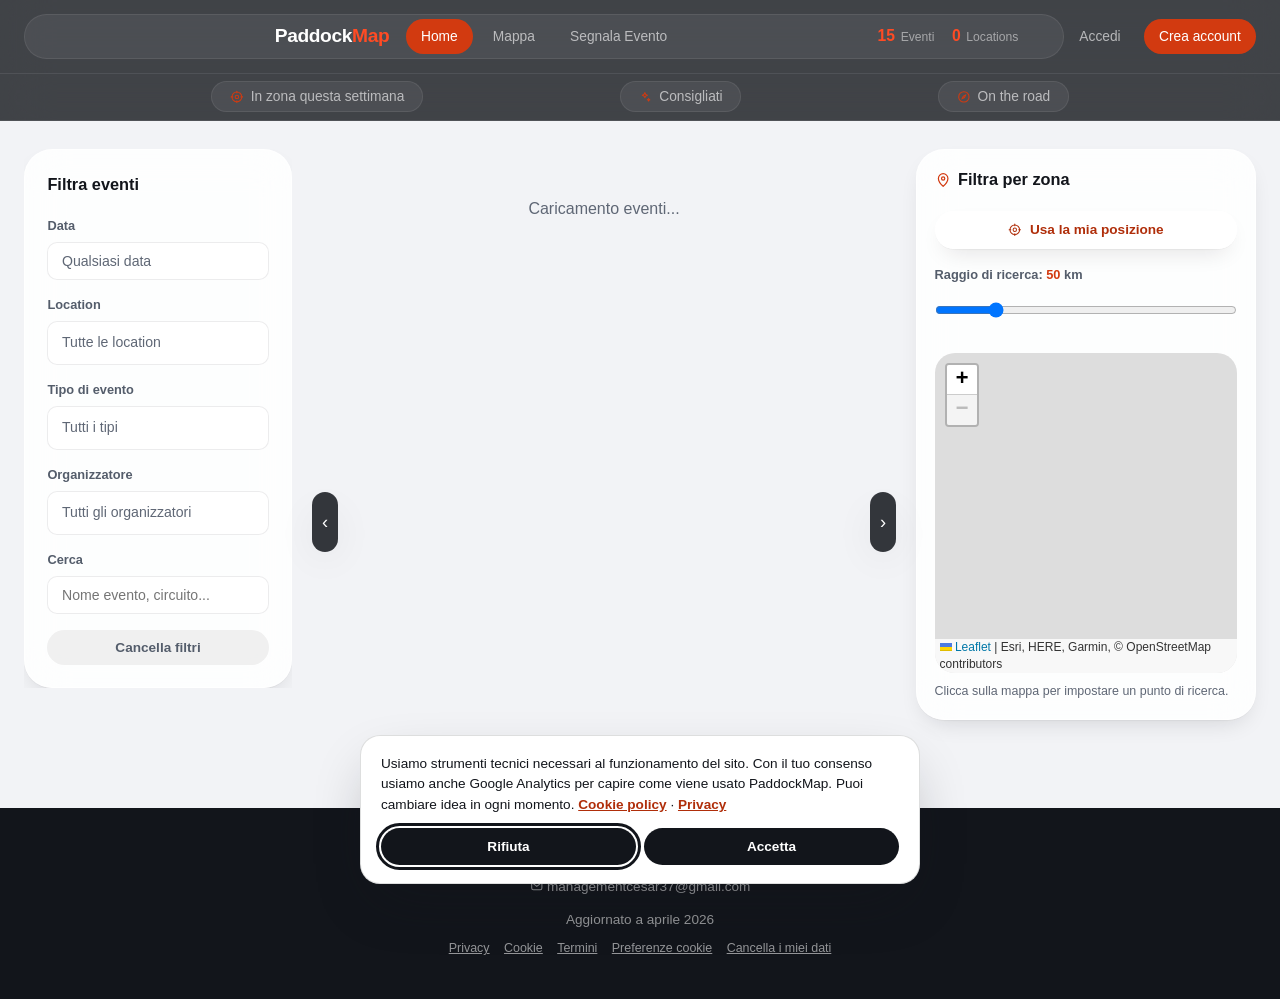
==== index.html @ 007406dd "Refactor organizerImages to an empty object Removed predefined organizer images and initialized as a" ====
<!DOCTYPE html>
<html lang="it">
<head>
    <script src="consent.js"></script>
    <meta charset="UTF-8">
    <meta name="viewport" content="width=device-width, initial-scale=1.0">
    <title>PaddockMap - Calendario Eventi Motorsport Italia</title>
    <meta name="description" content="Scopri tutti gli eventi motorsport in Italia: F1, GT, Rally, Kart, Trackday. Calendario completo con date, circuiti e biglietti.">

    <link rel="stylesheet" href="style.css">
    <link rel="stylesheet" href="a11y.css">
    <script src="a11y.js" defer></script>
    <link rel="stylesheet" href="vendor/leaflet/leaflet.css" />
    <script src="vendor/leaflet/leaflet.js"></script>
    <script src="icons.js"></script>
    <script src="pm-safe.js"></script>
    <script src="map-common.js"></script>
    <script src="vendor/supabase.js" defer></script>
    <script src="auth.js" defer></script>
    <script src="paddock-actions.js" defer></script>
</head>
<body>
    <!-- Header -->
<header class="header" id="mainHeader">
<div class="header-content">
<div class="logo">Paddock<span>Map</span></div>
<nav class="nav-menu">
<a href="index.html" class="active" onclick="gtag('event', 'nav_click', { nav_item: 'home' })">Home</a>
<a href="mappa.html" onclick="gtag('event', 'nav_click', { nav_item: 'mappa' })">Mappa</a>
<a href="contatti.html" onclick="gtag('event', 'nav_click', { nav_item: 'promuovi_evento' })">Segnala Evento</a>
</nav>
  <div class="header-stats">
                        <div class="stat">
                            <span class="stat-number" id="totalEvents">15</span>
                            <span class="stat-label">Eventi</span>
                        </div>
                        <div class="stat">
                            <span class="stat-number" id="totalCircuits">0</span>
                            <span class="stat-label">Locations</span>
                            </div>
</div>
</div>
</header>

    <!-- Filtri rapidi -->
    <div class="quick-filters">
        <div class="quick-filters-inner">
            <button type="button" class="quick-chip" id="qfWeek" aria-pressed="false" onclick="toggleQuickFilter('week')"></button>
            <button type="button" class="quick-chip" id="qfRecommended" aria-pressed="false" onclick="toggleQuickFilter('recommended')"></button>
            <button type="button" class="quick-chip" id="qfRoad" aria-pressed="false" onclick="toggleQuickFilter('road')"></button>
        </div>
    </div>

    <!-- Main Content -->
    <div class="container">
        <div class="youtube-layout map-open" id="youtubeLayout">

            <!-- Toggle mobile: apre/chiude filtri + mappa insieme, visibile solo su telefono -->
            <button class="mobile-filters-toggle" id="mobileFiltersToggle" type="button">
                <span class="mobile-filters-toggle-label">Filtri e mappa</span>
                <span class="chevron">▾</span>
            </button>

            <!-- Sidebar filtri (a sinistra, in colonna) -->
            <aside class="sidebar-filters" id="sidebarFilters">
                <section class="filters">
                    <h3>Filtra eventi</h3>
                    <div class="filter-grid">
                        <div class="filter-group">
                            <label>Data</label>
                            <div class="date-picker" id="datePicker">
                                <button type="button" class="date-picker-trigger" onclick="toggleDatePicker()">
                                    <span id="datePickerLabel" class="placeholder">Qualsiasi data</span>
                                    <span class="date-picker-trigger-icons">
                                        <span class="date-picker-clear-x" onclick="clearDateRangeQuiet(event)" title="Cancella">✕</span>
                                    </span>
                                </button>
                                <div class="date-picker-panel" id="datePickerPanel">
                                    <div class="date-picker-header">
                                        <button type="button" class="date-picker-nav" onclick="changeCalendarMonth(-1)">‹</button>
                                        <span id="datePickerMonthLabel"></span>
                                        <button type="button" class="date-picker-nav" onclick="changeCalendarMonth(1)">›</button>
                                    </div>
                                    <div class="date-picker-weekdays">
                                        <span>L</span><span>M</span><span>M</span><span>G</span><span>V</span><span>S</span><span>D</span>
                                    </div>
                                    <div class="date-picker-days" id="datePickerDays"></div>
                                </div>
                            </div>
                        </div>

                        <div class="filter-group">
                            <label>Location</label>
                            <div class="multi-select" data-filter="circuit">
                                <div class="multi-select-display" onclick="toggleMultiSelect(this)">
                                    <span class="placeholder">Tutte le location</span>
                                </div>
                                <div class="multi-select-options">
                                    <div class="multi-select-options-list"></div>
                                </div>
                            </div>
                        </div>

                        <div class="filter-group">
                            <label>Tipo di evento</label>
                            <div class="multi-select" data-filter="discipline">
                                <div class="multi-select-display" onclick="toggleMultiSelect(this)">
                                    <span class="placeholder">Tutti i tipi</span>
                                </div>
                                <div class="multi-select-options">
                                    <div class="multi-select-options-list">
                                        <div class="multi-select-option" data-value="Gt">GT</div>
                                        <div class="multi-select-option" data-value="Formula">Formula</div>
                                        <div class="multi-select-option" data-value="Misto">Misto</div>
                                        <div class="multi-select-option" data-value="Storico">Storico</div>
                                        <div class="multi-select-option" data-value="Rally">Rally</div>
                                        <div class="multi-select-option" data-value="Le Mans Prototype">Le Mans Prototype</div>
                                        <div class="multi-select-option" data-value="Cronoscalata">Cronoscalata</div>
                                        <div class="multi-select-option" data-value="Raduno">Raduno</div>
                                        <div class="multi-select-option" data-value="Trackday">Trackday</div>
                                    </div>
                                </div>
                            </div>
                        </div>

                        <div class="filter-group">
                            <label>Organizzatore</label>
                            <div class="multi-select" data-filter="organizer">
                                <div class="multi-select-display" onclick="toggleMultiSelect(this)">
                                    <span class="placeholder">Tutti gli organizzatori</span>
                                </div>
                                <div class="multi-select-options">
                                    <div class="multi-select-options-list"></div>
                                </div>
                            </div>
                        </div>

                        <div class="filter-group">
                            <label for="filterSearch">Cerca</label>
                            <input type="text" id="filterSearch" placeholder="Nome evento, circuito...">
                        </div>
                    </div>

                    <button class="reset-filters" onclick="resetFilters()">Cancella filtri</button>
                </section>
            </aside>

<button class="panel-toggle panel-toggle-left" id="toggleFiltersBtn" title="Comprimi/espandi filtri">‹</button>

            <!-- Colonna centrale: griglia eventi, 3 per riga -->
            <main class="main-content">
                <div id="eventsContainer" class="events-grid">
                    <div class="loading">Caricamento eventi...</div>
                </div>
            </main>
<button class="panel-toggle panel-toggle-right" id="toggleMapBtn" title="Comprimi/espandi mappa">›</button>

<aside class="map-sidebar" id="mapSidebar">
  <section class="filters map-controls">
    <h3 id="mapFilterTitle">Filtra per zona</h3>

    <button class="btn-locate" id="mapLocateBtn">Usa la mia posizione</button>

    <div class="filter-group" style="margin-top:1rem;">
      <label for="mapRadiusRange">Raggio di ricerca: <span class="radius-value" id="mapRadiusValue">50</span> km</label>
      <input type="range" id="mapRadiusRange" min="5" max="300" step="5" value="50" style="width:100%;">
    </div>

    <div id="interactiveMap"></div>

    <p style="font-size:0.78rem; color:var(--muted); margin-top:0.6rem;">
      Clicca sulla mappa per impostare un punto di ricerca.
    </p>
  </section>
</aside>
        </div>
    </div>

    <!-- Footer -->
    <footer>
        <p>&copy; 2026 PaddockMap · Il calendario del motorsport italiano</p>
        <p id="footerMail"></p>
        <p style="margin-top: 0.75rem; font-size: 0.85rem;">
            Aggiornato a <span id="lastUpdate">aprile 2026</span>
        </p>
    </footer>

    <script>
        // Icone statiche che dipendono da icons.js
        document.getElementById('mapFilterTitle').innerHTML = PMIcons.pin + ' Filtra per zona';
        document.getElementById('mapLocateBtn').innerHTML = PMIcons.locate + ' Usa la mia posizione';
        document.getElementById('footerMail').innerHTML = PMIcons.mail + ' managementcesar37@gmail.com';
        document.getElementById('qfWeek').innerHTML = PMIcons.locate + ' In zona questa settimana';
        document.getElementById('qfRecommended').innerHTML = PMIcons.sparkle + ' Consigliati';
        document.getElementById('qfRoad').innerHTML = PMIcons.compass + ' On the road';

        // CONFIGURAZIONE ICONE PERSONALIZZATE
        // Puoi usare emoji oppure percorsi a file immagine
        const disciplineIcons = {
            'Formula': {
                emoji: '🏎️',
                customIcon: 'image/icons/pdkmp.icon.formula.png' // Lascia vuoto per emoji, oppure: 'icons/formula.svg'
            },
            'Rally': {
                emoji: '🚗',
                customIcon: 'image/icons/pdkmp.icon.rally1.png' 
            },
            'Gt': {
                emoji: '🏁',
                customIcon: 'image/icons/pdkmp.icon.gt.png' 
            },
            'Misto': {
                emoji: '🚗',
                customIcon: 'image/icons/pdkmp.icon.misto.png'
            },
            'Cronoscalata': {
                emoji: '⛰️',
                customIcon: 'image/icons/pdkmp.icon.crono.png'  
                   },
             'Le Mans Prototype': {
                emoji: '🚗',
                customIcon: 'image/icons/pdkmp.icon.lmp.png'
            },
            'Storico': {
                emoji: '🚗',
                customIcon: 'image/icons/pdkmp.icon.storico.png'
            },
            'Raduno': {
                emoji: '🏛️',
                customIcon: 'image/icons/pdkmp.icon.raduni.png'
            },
            'Trackday': {
                emoji: '🏁',
                customIcon: 'image/icons/pdkmp.icon.trackday.png' 
            }
        };

        // DATI EVENTI
let eventsData = [];

const organizerImages = {};

const randomImages = [
    "image/random1.png",
    "image/random2.png",
    "image/random3.png",
    "image/random4.png"
];

let lastRandomIndex = -1;

function assignAutomaticImages(events) {
    return events.map(event => {
        if (event.immagine && event.immagine.trim() !== '') return event;
        const organizerImage = organizerImages[event.organizzatore];
        if (organizerImage) return { ...event, immagine: organizerImage };
        return event;
    });
}

function getRandomImage() {
    let index;
    do { index = Math.floor(Math.random() * randomImages.length); }
    while (index === lastRandomIndex);
    lastRandomIndex = index;
    return randomImages[index];
}

        // Funzioni Helper
        function formatDateShort(dateString) {
  const date = new Date(dateString);
  const day = date.getDate();
  const month = date.toLocaleDateString('it-IT', { month: 'short' });
  const year = date.getFullYear();
  return `${day} ${month} ${year}`;
}

function getDisciplineIcon(disciplina) {
    const config = disciplineIcons[disciplina];
    if (!config) return PMIcons.flag;
    if (config.customIcon) {
        return `<img src="${config.customIcon}" alt="${disciplina}" class="discipline-icon">`;
    }
    return `<span class="discipline-icon">${config.emoji}</span>`;
}

        // Popola filtri
function populateCircuitFilter() {
    const circuits = [...new Set(eventsData.map(e => e.circuito).filter(c => c))].sort();
    const container = document.querySelector('[data-filter="circuit"] .multi-select-options-list');
    container.innerHTML = circuits.map(circuit =>
        `<div class="multi-select-option" data-value="${circuit}">${circuit}</div>`
    ).join('');
    container.querySelectorAll('.multi-select-option').forEach(opt => {
        opt.onclick = () => selectMultiOption(opt);
    });
}

function populateOrganizerFilter() {
    const organizers = [...new Set(eventsData.map(e => e.organizzatore).filter(o => o))].sort();
    const container = document.querySelector('[data-filter="organizer"] .multi-select-options-list');
    container.innerHTML = organizers.map(organizer =>
        `<div class="multi-select-option" data-value="${organizer}">${organizer}</div>`
    ).join('');
    container.querySelectorAll('.multi-select-option').forEach(opt => {
        opt.onclick = () => selectMultiOption(opt);
    });
}

function filterMultiSelectOptions(input) {
    const query = input.value.trim().toLowerCase();
    const container = input.closest('.multi-select');
    const list = container ? container.querySelector('.multi-select-options-list') : null;
    if (!list) return;
    let anyVisible = false;
    list.querySelectorAll('.multi-select-option').forEach(opt => {
        const match = opt.textContent.toLowerCase().includes(query);
        opt.style.display = match ? '' : 'none';
        if (match) anyVisible = true;
    });
    let noResults = list.querySelector('.no-results');
    if (!anyVisible) {
        if (!noResults) {
            noResults = document.createElement('div');
            noResults.className = 'no-results';
            noResults.textContent = 'Nessun risultato';
            list.appendChild(noResults);
        }
    } else if (noResults) {
        noResults.remove();
    }
}

        // Render eventi
        function renderEvents(events = eventsData) {
            const container = document.getElementById('eventsContainer');

            if (events.length === 0) {
                container.innerHTML = `
                    <div class="no-events">
                        <h3>Nessun evento trovato</h3>
                        <p>Prova a modificare i filtri di ricerca</p>
                    </div>
                `;
                return;
            }

            const sortedEvents = [...events].sort((a, b) => {
                return new Date(a.dataInizio) - new Date(b.dataInizio);
            });

const promoIndex = sortedEvents.findIndex(e => e.isPromo);
if (promoIndex !== -1) {
    const [promoEvent] = sortedEvents.splice(promoIndex, 1);
    const middleIndex = Math.floor(sortedEvents.length / 2);
    sortedEvents.splice(middleIndex, 0, promoEvent);
}

            container.innerHTML = sortedEvents.map(event => {
                let imageHtml;

if (event.isPromo) {
    imageHtml = `
        <div class="event-image placeholder">
            ${PMIcons.rocket} Pubblica il tuo evento qui
        </div>
    `;
} else {
const hasImage = event.immagine && event.immagine.trim() !== '';
if (hasImage) {
    imageHtml = `<img src="${event.immagine}" alt="${event.titolo}" class="event-image">`;
} else {
    const randomImg = getRandomImage();
    imageHtml = `<img src="${randomImg}" alt="" class="event-image">`;
}
    }

const titleDisplay = highlightText(event.titolo, currentSearchTerms);
const titleHtml = event.isPromo
    ? `<div class="event-title">${titleDisplay}</div>`
    : `<a href="evento.html?id=${encodeURIComponent(event.idAuto)}" class="event-title">${titleDisplay}</a>`;

                return `
                    <div class="event-card"
     data-citta="${event.citta || ''}"  
     data-datainizio="${event.dataInizio || ''}"
     data-datafine="${event.dataFine || ''}"
     data-is-promo="${event.isPromo ? 'true' : 'false'}"
     data-event-title="${event.titolo}"
     data-discipline="${event.disciplina.join(',')}"
     data-circuit="${event.circuito || ''}"
     data-itinerante="${event.itinerante ? 'true' : ''}">
                        <div class="event-image-container">
                            ${imageHtml}
                        </div>
                        <div class="event-header">
                        <div class="pm-quick-actions">
                            <button class="pm-icon-btn pm-save-btn" data-event-id="${window.pmEventId(event)}" onclick="pmHandleSaveClick(this)" title="Salva evento">${PMIcons.heart}</button>
                            ${event.circuito ? `<button class="pm-icon-btn pm-follow-btn" data-circuit-id="${event.circuito}" onclick="pmHandleFollowClick(this)" title="Segui circuito">${PMIcons.flag}</button>` : ''}
                        </div>
                            <div class="event-date">
                                ${PMIcons.calendar} ${formatDateShort(event.dataInizio)}${event.dataFine && event.dataFine !== event.dataInizio ? ' - ' + formatDateShort(event.dataFine) : ''}
                            </div>
                            ${titleHtml}
                            
    <div class="event-disciplines">
    ${event.disciplina.length > 3
        ? `<button class="disc-arrow left" onclick="scrollDisciplines(this, -1)">‹</button>`
        : ''
    }
    <div class="disc-window">
        <div class="disc-track">
            ${event.disciplina.map(disc => {
                const icon = getDisciplineIcon(disc);
                return `
                    <span class="event-discipline" data-name="${disc}">
                        ${icon}
                    </span>
                `;
            }).join('')}
        </div>
    </div>
    ${event.disciplina.length > 3
        ? `<button class="disc-arrow right" onclick="scrollDisciplines(this, 1)">›</button>`
        : ''
    }
</div>
                        </div>
                        <div class="event-body">
                            <div class="event-info">
                             <div class="info-row">
                             <span class="info-icon">${PMIcons.pin}</span>
                                       <span>
                             <strong>${highlightText(event.circuito || event.citta || '', currentSearchTerms)}</strong>
                        ${(event.citta && event.circuito && event.citta.trim().toLowerCase() !== event.circuito.trim().toLowerCase()) ? ' - ' + highlightText(event.citta, currentSearchTerms) : ''}
                        ${event.itinerante ? `<span class="itinerant-badge" onclick="event.stopPropagation(); window.pmToggleItinerantTooltip(this)">${PMIcons.compass}</span>` : ''}
                             </span>
                </div>
                                ${event.organizzatore ? `
                                <div class="info-row">
                                    <span class="info-icon">${PMIcons.building}</span>
                                    <span>${highlightText(event.organizzatore, currentSearchTerms)}</span>
                                </div>
                                ` : ''}
                            </div>
                        </div>
<div class="event-actions">
    ${event.isPromo ? `
<a href="contatti.html"
   class="btn btn-primary"
   onclick="trackPromo()">
    ${PMIcons.megaphone} Promuovi il tuo evento
</a>
    ` : `
<div class="event-actions-row">
${event.linkBiglietti ? `
    <a href="${event.linkBiglietti}"
       target="_blank"
       class="btn btn-primary"
       data-event='${encodeURIComponent(JSON.stringify(event)).replace(/'/g,'%27')}'
onclick='trackBiglietti(event, this)'>
        ${PMIcons.ticket} Biglietti
    </a>
` : event.eventoGratuito ? `
            <div class="btn btn-primary" style="background: var(--success); cursor: default;">
                ${PMIcons.sparkle} Ingresso gratuito
            </div>
        ` : `
            <button class="btn btn-primary" disabled>
                Info biglietti in arrivo
            </button>
        `}
        <div class="pm-quick-actions pm-quick-actions-mobile">
            <button class="pm-icon-btn pm-save-btn" data-event-id="${window.pmEventId(event)}" onclick="pmHandleSaveClick(this)" title="Salva evento">${PMIcons.heart}</button>
            ${event.circuito ? `<button class="pm-icon-btn pm-follow-btn" data-circuit-id="${event.circuito}" onclick="pmHandleFollowClick(this)" title="Segui circuito">${PMIcons.flag}</button>` : ''}
        </div>
</div>
    `}
</div>
                    </div>
                `;
            }).join('');

            document.getElementById('totalEvents').textContent = sortedEvents.length;
const uniqueCircuits = [
    ...new Set(
        sortedEvents
            .map(event => event.circuito)
            .filter(c => c && c.trim() !== '')
    )
];
document.getElementById('totalCircuits').textContent = uniqueCircuits.length;
initEventTracking();
        }

 const selectedFilters = {
    discipline: [],
    circuit: [],
    organizer: [],
    dateFrom: '',
    dateTo: ''
};

function updateURLFromFilters() {
    const params = new URLSearchParams();
    if (selectedFilters.discipline.length) params.set('discipline', selectedFilters.discipline.join(','));
    if (selectedFilters.circuit.length) params.set('circuit', selectedFilters.circuit.join(','));
    if (selectedFilters.organizer.length) params.set('organizer', selectedFilters.organizer.join(','));
    if (selectedFilters.dateFrom) params.set('dateFrom', selectedFilters.dateFrom);
    if (selectedFilters.dateTo) params.set('dateTo', selectedFilters.dateTo);
    const search = document.getElementById('filterSearch').value;
    if (search) params.set('search', search);
    const newUrl = window.location.pathname + (params.toString() ? '?' + params.toString() : '');
    history.replaceState({}, '', newUrl);
}

function applyFiltersFromURL() {
    const params = new URLSearchParams(window.location.search);
    const map = ['discipline', 'circuit', 'organizer'];
    map.forEach(key => {
        const value = params.get(key);
        if (value) selectedFilters[key] = value.split(',');
    });
    const dateFrom = params.get('dateFrom');
    const dateTo = params.get('dateTo');
    if (dateFrom) {
        selectedFilters.dateFrom = dateFrom;
        rangeStart = parseISODate(dateFrom);
    }
    if (dateTo) {
        selectedFilters.dateTo = dateTo;
        rangeEnd = parseISODate(dateTo);
    }
    if (dateFrom || dateTo) {
        calendarViewDate = rangeStart ? new Date(rangeStart) : new Date();
        calendarViewDate.setDate(1);
        updateDatePickerLabel();
    }
    const search = params.get('search');
    if (search) document.getElementById('filterSearch').value = search;
    syncFiltersToUI();
}

// ===== Filtro data: calendario a comparsa stile Booking/Google Flights =====
const ITALIAN_MONTHS = ['Gennaio','Febbraio','Marzo','Aprile','Maggio','Giugno','Luglio','Agosto','Settembre','Ottobre','Novembre','Dicembre'];

let calendarViewDate = new Date();
calendarViewDate.setDate(1);
let rangeStart = null;
let rangeEnd = null;

function toISODate(d) {
    const y = d.getFullYear();
    const m = String(d.getMonth() + 1).padStart(2, '0');
    const day = String(d.getDate()).padStart(2, '0');
    return `${y}-${m}-${day}`;
}

function parseISODate(s) {
    if (!s) return null;
    const [y, m, d] = s.split('-').map(Number);
    return new Date(y, m - 1, d);
}

function formatShortIt(d) {
    return `${d.getDate()} ${ITALIAN_MONTHS[d.getMonth()].substring(0, 3)}`;
}

function updateDatePickerLabel() {
    const label = document.getElementById('datePickerLabel');
    const picker = document.getElementById('datePicker');
    if (!label) return;
    if (rangeStart && rangeEnd) {
        label.textContent = `${formatShortIt(rangeStart)} – ${formatShortIt(rangeEnd)}`;
        label.classList.remove('placeholder');
    } else if (rangeStart) {
        label.textContent = `${formatShortIt(rangeStart)} – ?`;
        label.classList.remove('placeholder');
    } else {
        label.textContent = 'Qualsiasi data';
        label.classList.add('placeholder');
    }
    if (picker) picker.classList.toggle('has-value', !!rangeStart);
}

function renderCalendar() {
    const monthLabel = document.getElementById('datePickerMonthLabel');
    const daysContainer = document.getElementById('datePickerDays');
    if (!monthLabel || !daysContainer) return;

    const year = calendarViewDate.getFullYear();
    const month = calendarViewDate.getMonth();
    monthLabel.textContent = `${ITALIAN_MONTHS[month]} ${year}`;

    const firstOfMonth = new Date(year, month, 1);
    let startOffset = firstOfMonth.getDay() - 1; // lunedì = 0
    if (startOffset < 0) startOffset = 6;

    const daysInMonth = new Date(year, month + 1, 0).getDate();
    const daysInPrevMonth = new Date(year, month, 0).getDate();

    const today = new Date();
    today.setHours(0, 0, 0, 0);

    const cells = [];
    for (let i = 0; i < startOffset; i++) {
        cells.push({ date: new Date(year, month - 1, daysInPrevMonth - startOffset + i + 1), otherMonth: true });
    }
    for (let d = 1; d <= daysInMonth; d++) {
        cells.push({ date: new Date(year, month, d), otherMonth: false });
    }
    while (cells.length % 7 !== 0) {
        const last = cells[cells.length - 1].date;
        const next = new Date(last);
        next.setDate(next.getDate() + 1);
        cells.push({ date: next, otherMonth: true });
    }

    const rs = rangeStart ? new Date(rangeStart).setHours(0, 0, 0, 0) : null;
    const re = rangeEnd ? new Date(rangeEnd).setHours(0, 0, 0, 0) : null;

    daysContainer.innerHTML = cells.map(cell => {
        const classes = ['date-picker-day'];
        if (cell.otherMonth) classes.push('other-month');
        const cellTime = new Date(cell.date).setHours(0, 0, 0, 0);
        if (cellTime === today.getTime()) classes.push('today');
        if (rs !== null && cellTime === rs) classes.push('range-start');
        if (re !== null && cellTime === re) classes.push('range-end');
        if (rs !== null && re !== null && cellTime > rs && cellTime < re) classes.push('in-range');

        return `<button type="button" class="${classes.join(' ')}" onclick="selectCalendarDay('${toISODate(cell.date)}')">${cell.date.getDate()}</button>`;
    }).join('');
}

function selectCalendarDay(iso) {
    const clicked = parseISODate(iso);
    if (!rangeStart || (rangeStart && rangeEnd)) {
        rangeStart = clicked;
        rangeEnd = null;
    } else if (clicked < rangeStart) {
        rangeStart = clicked;
        rangeEnd = null;
    } else {
        rangeEnd = clicked;
    }
    renderCalendar();
    updateDatePickerLabel();

    // applica subito, anche con una sola data impostata (solo "da" o solo "a")
    selectedFilters.dateFrom = rangeStart ? toISODate(rangeStart) : '';
    selectedFilters.dateTo = rangeEnd ? toISODate(rangeEnd) : '';
    applyFilters();
    if (window.pmRefreshResetButton) window.pmRefreshResetButton();

    // chiude il calendario solo quando il range è completo (inizio + fine)
    if (rangeStart && rangeEnd) {
        const picker = document.getElementById('datePicker');
        if (picker) picker.classList.remove('open');
    }
}

function changeCalendarMonth(delta) {
    calendarViewDate.setMonth(calendarViewDate.getMonth() + delta);
    renderCalendar();
}

function toggleDatePicker() {
    const picker = document.getElementById('datePicker');
    const isOpen = picker.classList.contains('open');
    document.querySelectorAll('.multi-select-options').forEach(d => d.classList.remove('active'));
    if (isOpen) {
        picker.classList.remove('open');
    } else {
        picker.classList.add('open');
        renderCalendar();
    }
}

function clearDateRange() {
    rangeStart = null;
    rangeEnd = null;
    selectedFilters.dateFrom = '';
    selectedFilters.dateTo = '';
    renderCalendar();
    updateDatePickerLabel();
    document.getElementById('datePicker').classList.remove('open');
    applyFilters();
    if (window.pmRefreshResetButton) window.pmRefreshResetButton();
}

function clearDateRangeQuiet(event) {
    if (event) event.stopPropagation();
    clearDateRange();
}

function syncFiltersToUI() {
    Object.keys(selectedFilters).forEach(filterType => {
        const container = document.querySelector(`.multi-select[data-filter="${filterType}"]`);
        if (!container) return;
        const options = container.querySelectorAll('.multi-select-option');
        options.forEach(opt => {
            const value = opt.dataset.value;
            if (selectedFilters[filterType].includes(value)) opt.classList.add('selected');
            else opt.classList.remove('selected');
        });
        updateDisplay(container, filterType);
    });
}

function restoreMultiSelectDisplay(display) {
    const container = display.closest('.multi-select');
    if (container) updateDisplay(container, container.dataset.filter);
}

function toggleMultiSelect(display) {
    // se il box è già in modalità ricerca, un click al suo interno serve solo
    // a posizionare il cursore nel testo: non deve richiudere il menu
    if (display.querySelector('.multi-select-search')) return;

    const dropdown = display.nextElementSibling;
    const container = display.closest('.multi-select');

    // chiude eventuali altri filtri aperti, ripristinando il loro box normale
    document.querySelectorAll('.multi-select-options.active').forEach(d => {
        if (d !== dropdown) {
            d.classList.remove('active');
            const otherDisplay = d.previousElementSibling;
            if (otherDisplay) restoreMultiSelectDisplay(otherDisplay);
        }
    });

    const wasActive = dropdown.classList.contains('active');
    dropdown.classList.toggle('active');
    const picker = document.getElementById('datePicker');
    if (picker) picker.classList.remove('open');

    if (!wasActive) {
        // apertura: il box stesso diventa il campo di ricerca
        display.innerHTML = '<input type="text" class="multi-select-search" placeholder="Cerca...">';
        const searchInput = display.querySelector('.multi-select-search');
        searchInput.addEventListener('input', () => filterMultiSelectOptions(searchInput));
        dropdown.querySelectorAll('.multi-select-option').forEach(opt => opt.style.display = '');
        const noResults = dropdown.querySelector('.no-results');
        if (noResults) noResults.remove();
        setTimeout(() => searchInput.focus(), 50);
    } else {
        // chiusura: ripristina la visualizzazione normale (placeholder o tag selezionati)
        restoreMultiSelectDisplay(display);
    }
}

function selectMultiOption(option) {
    const container = option.closest('.multi-select');
    const filterType = container.dataset.filter;
    const value = option.dataset.value;
    option.classList.toggle('selected');
    if (option.classList.contains('selected')) {
        selectedFilters[filterType].push(value);
    } else {
        selectedFilters[filterType] = selectedFilters[filterType].filter(v => v !== value);
    }
    updateDisplay(container, filterType);
    applyFilters();
}

function updateDisplay(container, filterType) {
    const display = container.querySelector('.multi-select-display');
    const dropdown = container.querySelector('.multi-select-options');
    // se il menu è aperto, il box è in modalità ricerca: non sovrascriverlo ora,
    // verrà ripristinato alla chiusura (vedi toggleMultiSelect)
    if (dropdown && dropdown.classList.contains('active')) return;
    const selected = selectedFilters[filterType];
    if (selected.length === 0) {
        display.innerHTML = '<span class="placeholder">' +
            (filterType === 'discipline' ? 'Tutti i tipi' :
             filterType === 'circuit' ? 'Tutte le location' :
             filterType === 'organizer' ? 'Tutti gli organizzatori' :
             '') + '</span>';
    } else {
        display.innerHTML = selected.map(v =>
            `<span class="selected-tag">${v}</span>`
        ).join('');
    }
}

document.addEventListener('click', (e) => {
    const path = e.composedPath ? e.composedPath() : [];
    const isInside = (cls) => path.some(el => el.classList && el.classList.contains(cls));

    if (!isInside('multi-select')) {
        document.querySelectorAll('.multi-select-options.active').forEach(d => {
            d.classList.remove('active');
            const display = d.previousElementSibling;
            if (display) restoreMultiSelectDisplay(display);
        });
    }
    if (!isInside('date-picker')) {
        const picker = document.getElementById('datePicker');
        if (picker) picker.classList.remove('open');
    }
});

document.querySelectorAll('.multi-select-option').forEach(opt => {
    opt.onclick = () => selectMultiOption(opt);
});

// ===== FILTRI RAPIDI =====
const quickFilters = { recommended: false, road: false };

// CONSIGLIATI — PLACEHOLDER DI TEST: per ora = tutti gli eventi di ACI Sport.
// Qui va sostituita con la logica vera (flag nel foglio eventi, selezione redazionale, ecc.).
function isRecommended(event) {
    return (event.organizzatore || '').trim().toLowerCase() === 'aci sport';
}

function weekRange() {
    const now = new Date();
    const offset = (now.getDay() + 6) % 7; // lunedì = 0
    const mon = new Date(now.getFullYear(), now.getMonth(), now.getDate() - offset);
    const sun = new Date(mon.getFullYear(), mon.getMonth(), mon.getDate() + 6);
    return [mon, sun];
}

function isWeekFilterOn() {
    const [mon, sun] = weekRange();
    const center = window.pmGetSearchCenter ? window.pmGetSearchCenter() : null;
    return !!center && selectedFilters.dateFrom === toISODate(mon) && selectedFilters.dateTo === toISODate(sun);
}

function refreshQuickChips() {
    [['qfWeek', isWeekFilterOn()], ['qfRecommended', quickFilters.recommended], ['qfRoad', quickFilters.road]]
        .forEach(([id, on]) => {
            const el = document.getElementById(id);
            if (!el) return;
            el.classList.toggle('active', on);
            el.setAttribute('aria-pressed', on ? 'true' : 'false');
        });
}
window.pmRefreshQuick = refreshQuickChips;

function toggleQuickFilter(key) {
    if (key === 'week') { toggleWeekNearMe(); return; }
    quickFilters[key] = !quickFilters[key];
    applyFilters();
    refreshQuickChips();
    if (window.pmRefreshResetButton) window.pmRefreshResetButton();
    if (typeof gtag === 'function') gtag('event', 'quick_filter', { filter: key, active: quickFilters[key] ? 'yes' : 'no' });
}

function toggleWeekNearMe() {
    if (!window.pmNearMe) return;
    if (isWeekFilterOn()) {            // secondo click: toglie date e posizione
        clearDateRange();
        if (window.pmClearMapSearch) window.pmClearMapSearch();
        refreshQuickChips();
        return;
    }
    const btn = document.getElementById('qfWeek');
    btn.classList.add('loading');
    window.pmNearMe(100, (ok) => {     // raggio 100 km
        btn.classList.remove('loading');
        if (!ok) return;
        const [mon, sun] = weekRange();
        rangeStart = mon;
        rangeEnd = sun;
        selectedFilters.dateFrom = toISODate(mon);
        selectedFilters.dateTo = toISODate(sun);
        calendarViewDate = new Date(mon);
        calendarViewDate.setDate(1);
        renderCalendar();
        updateDatePickerLabel();
        applyFilters();
        refreshQuickChips();
        if (window.pmRefreshResetButton) window.pmRefreshResetButton();
        if (typeof gtag === 'function') gtag('event', 'quick_filter', { filter: 'week', active: 'yes' });
    });
}

        // Filtri
let currentSearchTerms = [];

function escapeRegExpChars(s) {
    return s.replace(/[.*+?^${}()|[\]\\]/g, '\\$&');
}

function highlightText(text, terms) {
    if (!text || !terms || !terms.length) return text;
    const escaped = terms.map(escapeRegExpChars).filter(Boolean);
    if (!escaped.length) return text;
    const pattern = new RegExp('(' + escaped.join('|') + ')', 'gi');
    return text.replace(pattern, '<mark class="search-highlight">$1</mark>');
}

function buildSearchHaystack(event) {
    return [
        event.titolo,
        event.circuito,
        event.citta,
        event.organizzatore,
        ...(event.disciplina || [])
    ].filter(Boolean).join(' ').toLowerCase();
}

function applyFilters() {
    const searchFilter = document.getElementById('filterSearch').value.toLowerCase().trim();
    currentSearchTerms = searchFilter ? searchFilter.split(/\s+/).filter(Boolean) : [];

    const filtered = eventsData.filter(event => {
        const matchDiscipline = selectedFilters.discipline.length === 0 ||
         selectedFilters.discipline.every(disc => event.disciplina.includes(disc));
        const matchCircuit = selectedFilters.circuit.length === 0 ||
            selectedFilters.circuit.includes(event.circuito);
        const matchOrganizer = selectedFilters.organizer.length === 0 ||
            selectedFilters.organizer.includes(event.organizzatore);
        const matchDate = (!selectedFilters.dateFrom || event.dataInizio >= selectedFilters.dateFrom) &&
            (!selectedFilters.dateTo || event.dataInizio <= selectedFilters.dateTo);
        const haystack = buildSearchHaystack(event);
        const matchSearch = currentSearchTerms.length === 0 ||
            currentSearchTerms.every(term => haystack.includes(term));
        const matchQuick = (!quickFilters.recommended || isRecommended(event)) &&
            (!quickFilters.road || !!event.itinerante);

        return matchDiscipline && matchCircuit && matchOrganizer && matchDate && matchSearch && matchQuick;
    });

    gtag('event', 'filter_results', { results_count: filtered.length });
    renderEvents(filtered);
    updateURLFromFilters();
    return filtered;
}

        function resetFilters() {
    selectedFilters.discipline = [];
    selectedFilters.circuit = [];
    selectedFilters.organizer = [];
    selectedFilters.dateFrom = '';
    selectedFilters.dateTo = '';
    rangeStart = null;
    rangeEnd = null;
    renderCalendar();
    updateDatePickerLabel();
    const picker = document.getElementById('datePicker');
    if (picker) picker.classList.remove('open');

    document.querySelectorAll('.multi-select-options.active').forEach(d => d.classList.remove('active'));
    document.querySelectorAll('.multi-select-option').forEach(opt => opt.classList.remove('selected'));
    document.querySelectorAll('.multi-select').forEach(container => updateDisplay(container, container.dataset.filter));

    document.getElementById('filterSearch').value = '';

    quickFilters.recommended = false;
    quickFilters.road = false;
    refreshQuickChips();

    renderEvents(eventsData);
    updateURLFromFilters();
}

function scrollDisciplines(button, direction) {
    const container = button.parentElement;
    const track = container.querySelector('.disc-track');
    const windowEl = container.querySelector('.disc-window');
    const scrollAmount = windowEl.offsetWidth;
    const currentTransform = getComputedStyle(track).transform;
    let currentX = 0;
    if (currentTransform !== 'none') currentX = parseInt(currentTransform.split(',')[4]);
    let newX = currentX - (scrollAmount * direction);
    const maxScroll = -(track.scrollWidth - windowEl.offsetWidth);
    if (newX > 0) newX = 0;
    if (newX < maxScroll) newX = maxScroll;
    track.style.transform = `translateX(${newX}px)`;
}


let searchTimeout;
document.getElementById('filterSearch').addEventListener('input', function() {
    clearTimeout(searchTimeout);
    const value = this.value;
    searchTimeout = setTimeout(() => {
        const filteredResults = applyFilters();
        trackSearch(value, filteredResults.length);
    }, 500);
});

document.addEventListener('DOMContentLoaded', async function() {
    const response = await fetch('https://paddockmap-api.managementcesar37.workers.dev/?v=' + Date.now());
    const text = await response.text();
    const data = pmCleanEvents(JSON.parse(text));

    function todayISO() {
        const d = new Date();
        const y = d.getFullYear();
        const m = String(d.getMonth() + 1).padStart(2, '0');
        const day = String(d.getDate()).padStart(2, '0');
        return `${y}-${m}-${day}`;
    }
    const today = todayISO();
    eventsData = data.filter(event => (event.dataFine || event.dataInizio) >= today);
    eventsData = assignAutomaticImages(eventsData);

    populateCircuitFilter();
    populateOrganizerFilter();
    applyFiltersFromURL();
    applyFilters();

    document.getElementById('lastUpdate').textContent =
        new Date().toLocaleDateString('it-IT', { month: 'long', year: 'numeric' }).toLowerCase();
});

function trackBiglietti(event, element) {
    const eventData = JSON.parse(decodeURIComponent(element.dataset.event));
    gtag('event', 'click_biglietti', {
        event_title: eventData.titolo,
        discipline: eventData.disciplina.join(','),
        circuit: eventData.circuito || 'unknown',
        city: eventData.citta || 'unknown',
        organizer: eventData.organizzatore || 'unknown',
        free_event: eventData.eventoGratuito ? 'yes' : 'no'
    });
}
function trackInfo(element) {
    const event = JSON.parse(decodeURIComponent(element.dataset.event));
    gtag('event', 'click_info', {
        event_title: event.titolo,
        discipline: event.disciplina.join(','),
        circuit: event.circuito || 'unknown',
        city: event.citta || 'unknown',
        organizer: event.organizzatore || 'unknown'
    });
}
function trackPromo() { gtag('event', 'click_promuovi_evento'); }
function trackFilter(filterType, filterValue) {
    if (!filterValue) return;
    gtag('event', 'filter_used', {
        filter_type: filterType,
        filter_value: filterValue,
        results_count: resultsCount
    });
}
window.pmToggleItinerantTooltip = function(badge) {
    let tooltip = document.getElementById('pm-itinerant-tooltip');
    if (!tooltip) {
        tooltip = document.createElement('div');
        tooltip.id = 'pm-itinerant-tooltip';
        tooltip.className = 'itinerant-tooltip';
        tooltip.textContent = 'Punto di partenza — evento itinerante su più tappe';
        document.body.appendChild(tooltip);
    }
    const isShown = tooltip.style.display === 'block';
    tooltip.style.display = 'none';
    if (!isShown) {
        const rect = badge.getBoundingClientRect();
        tooltip.style.left = rect.left + 'px';
        tooltip.style.top = (rect.top - 34) + 'px';
        tooltip.style.display = 'block';
    }
}; 
function trackSearch(searchTerm, resultsCount) {
    if (!searchTerm || searchTerm.length < 2) return;
    gtag('event', 'search', {
        search_term: searchTerm,
        results_count: resultsCount
    });
}
function initEventTracking() {
    const cards = document.querySelectorAll('.event-card');
    const observer = new IntersectionObserver((entries) => {
        entries.forEach(entry => {
            if (entry.isIntersecting && !entry.target.dataset.viewTracked) {
                entry.target.dataset.viewTracked = 'true';
                const card = entry.target;
                gtag('event', 'event_view', {
                    event_title: card.dataset.eventTitle,
                    discipline: card.dataset.discipline,
                    circuit: card.dataset.circuit
                });
                observer.unobserve(card);
            }
        });
    }, { threshold: 0.5 });
    cards.forEach(card => { if (card.dataset.isPromo !== 'true') observer.observe(card); });
}
</script>
<script>
(function () {
  let map;
  let searchCircle, centerMarker;
  let searchCenter = null;
  let searchRadiusKm = 50;
  let eventMarkers = [];
  let defaultMapCenter, defaultMapZoom;

  function initMap() {
    map = createBaseMap('interactiveMap');
    defaultMapCenter = map.getCenter();
    defaultMapZoom = map.getZoom();
    map.on('click', (e) => setSearchCenter(e.latlng.lat, e.latlng.lng));
  }

  function getVisibleCards() {
    return Array.from(document.querySelectorAll('#eventsContainer .event-card'))
      .filter(card => card.style.display !== 'none');
  }

  function syncMarkers() {
    eventMarkers.forEach(m => map.removeLayer(m));
    eventMarkers = [];

    const cards = getVisibleCards();
    const events = cards.map(card => ({
      citta: card.dataset.citta,
      dataInizio: card.dataset.datainizio,
      dataFine: card.dataset.datafine,
      itinerante: card.dataset.itinerante === 'true',
      titolo: card.querySelector('.event-title') ? card.querySelector('.event-title').textContent.trim() : ''
    }));

    const groups = groupEventsByLocation(events, ev => ev.citta);

    groups.forEach(group => {
      const marker = createGroupMarker(group, (ev) => `
        <strong>${ev.titolo}</strong>${ev.itinerante ? ' ' + PMIcons.compass : ''}<br>
        ${formatEventDate(ev.dataInizio, ev.dataFine)}${ev.citta ? ' · ' + ev.citta : ''}
      `);
      marker.addTo(map);
      eventMarkers.push(marker);
    });
  }

  function applyMapRadiusFilter() {
    const cards = document.querySelectorAll('#eventsContainer .event-card');
    cards.forEach(card => {
      if (!searchCenter) { card.style.display = ''; return; }
      const coords = cityCoordinates[card.dataset.citta];
      if (!coords) { card.style.display = ''; return; }
      const dist = haversineKm(searchCenter.lat, searchCenter.lng, coords[0], coords[1]);
      card.style.display = (dist <= searchRadiusKm) ? '' : 'none';
    });
    syncMarkers();

    const visibleCards = Array.from(cards).filter(c => c.style.display !== 'none');
    document.getElementById('totalEvents').textContent = visibleCards.length;
    const circuits = new Set(visibleCards.map(c => c.dataset.circuit).filter(Boolean));
    document.getElementById('totalCircuits').textContent = circuits.size;
  }

  function updateResetButtonState() {
    const anyMultiSelected = document.querySelector('.multi-select-option.selected') !== null;
    const searchInput = document.getElementById('filterSearch');
    const anySearchText = searchInput && searchInput.value.trim() !== '';
    const anyDate = !!(selectedFilters.dateFrom || selectedFilters.dateTo);
    const resetBtn = document.querySelector('.reset-filters');
    if (!resetBtn) return;
    resetBtn.classList.toggle('active', anyMultiSelected || anySearchText || anyDate || !!searchCenter || quickFilters.recommended || quickFilters.road);
    if (window.pmRefreshQuick) window.pmRefreshQuick();
  }
  // esposta globalmente così il calendario data (definito nell'altro script) può richiamarla
  window.pmRefreshResetButton = updateResetButtonState;

  // ----- Filtri rapidi: usate dal bottone "In zona questa settimana" -----
  window.pmGetSearchCenter = () => searchCenter;

  window.pmNearMe = function (radiusKm, onDone) {
    if (!map || !navigator.geolocation) {
      alert('Geolocalizzazione non disponibile.');
      onDone(false);
      return;
    }
    navigator.geolocation.getCurrentPosition(
      (pos) => {
        searchRadiusKm = radiusKm;
        document.getElementById('mapRadiusRange').value = radiusKm;
        document.getElementById('mapRadiusValue').textContent = radiusKm;
        setSearchCenter(pos.coords.latitude, pos.coords.longitude);
        onDone(true);
      },
      () => { alert('Impossibile ottenere la tua posizione.'); onDone(false); }
    );
  };

  window.pmClearMapSearch = function () {
    if (!map) return;
    searchCenter = null;
    if (searchCircle) map.removeLayer(searchCircle);
    if (centerMarker) map.removeLayer(centerMarker);
    applyMapRadiusFilter();
    map.setView(defaultMapCenter, defaultMapZoom);
    updateResetButtonState();
  };

  function setSearchCenter(lat, lng) {
    searchCenter = { lat, lng };
    drawCircle();
    applyMapRadiusFilter();
    updateResetButtonState();
  }

  function drawCircle() {
    if (searchCircle) map.removeLayer(searchCircle);
    if (centerMarker) map.removeLayer(centerMarker);
    if (!searchCenter) return;

    centerMarker = L.circleMarker([searchCenter.lat, searchCenter.lng], {
      radius: 5, weight: 2, color: '#12151B', fillColor: '#12151B', fillOpacity: 1
    }).addTo(map);

    searchCircle = L.circle([searchCenter.lat, searchCenter.lng], {
      radius: searchRadiusKm * 1000,
      color: '#FF4B24', weight: 1.5, fillColor: '#FF4B24', fillOpacity: 0.08
    }).addTo(map);

    map.fitBounds(searchCircle.getBounds(), { maxZoom: 9 });
  }

  const gridObserver = new MutationObserver(() => {
    applyMapRadiusFilter();
    updateResetButtonState();
  });

  loadCityCoordinates().then(() => {
    initMap();

    document.getElementById('mapRadiusRange').addEventListener('input', (e) => {
      searchRadiusKm = parseInt(e.target.value, 10);
      document.getElementById('mapRadiusValue').textContent = searchRadiusKm;
      if (searchCircle) searchCircle.setRadius(searchRadiusKm * 1000);
      applyMapRadiusFilter();
    });

    document.getElementById('mapLocateBtn').addEventListener('click', () => {
      if (!navigator.geolocation) { alert('Geolocalizzazione non supportata dal tuo browser.'); return; }
      navigator.geolocation.getCurrentPosition(
        (pos) => setSearchCenter(pos.coords.latitude, pos.coords.longitude),
        () => alert('Impossibile ottenere la tua posizione.')
      );
    });

    const resetBtn = document.querySelector('.reset-filters');
    if (resetBtn) {
      resetBtn.addEventListener('click', () => {
        searchCenter = null;
        if (searchCircle) map.removeLayer(searchCircle);
        if (centerMarker) map.removeLayer(centerMarker);
        applyMapRadiusFilter();
        map.setView(defaultMapCenter, defaultMapZoom);
        updateResetButtonState();
      });
    }

    document.addEventListener('click', (e) => {
      if (e.target.closest('.multi-select-option')) {
        setTimeout(updateResetButtonState, 0);
      }
    });
    const searchInputEl = document.getElementById('filterSearch');
    if (searchInputEl) searchInputEl.addEventListener('input', updateResetButtonState);

    const sidebarFilters = document.getElementById('sidebarFilters');
    const mapSidebar = document.getElementById('mapSidebar');
    const toggleFiltersBtn = document.getElementById('toggleFiltersBtn');
    const toggleMapBtn = document.getElementById('toggleMapBtn');
    const youtubeLayout = document.getElementById('youtubeLayout');
    const mobileFiltersToggle = document.getElementById('mobileFiltersToggle');

    toggleFiltersBtn.addEventListener('click', () => {
      const collapsed = sidebarFilters.classList.toggle('collapsed');
      toggleFiltersBtn.textContent = collapsed ? '›' : '‹';
    });

    toggleMapBtn.addEventListener('click', () => {
      const collapsed = mapSidebar.classList.toggle('collapsed');
      toggleMapBtn.textContent = collapsed ? '‹' : '›';
      youtubeLayout.classList.toggle('map-open', !collapsed);
      setTimeout(() => map.invalidateSize(), 260);
    });

    // Toggle unico per mobile: apre/chiude filtri + mappa insieme.
    // Forza esplicitamente ogni proprietà di visibilità (non solo display)
    // e rimuove eventuali classi "collapsed" rimaste attive, così il
    // risultato non dipende da nessuna cascata/specificità CSS residua.
    function setMobilePanelOpen(panel, open) {
      panel.classList.remove('collapsed');
      if (open) {
        panel.style.display = 'block';
        panel.style.opacity = '1';
        panel.style.width = '100%';
        panel.style.maxHeight = 'none';
        panel.style.overflow = 'visible';
        panel.style.pointerEvents = 'auto';
        panel.style.margin = '';
        panel.style.padding = '';
      } else {
        panel.style.display = 'none';
      }
    }

    if (mobileFiltersToggle) {
      mobileFiltersToggle.addEventListener('click', () => {
        const isOpen = youtubeLayout.classList.toggle('mobile-panels-open');
        mobileFiltersToggle.classList.toggle('open', isOpen);
        setMobilePanelOpen(sidebarFilters, isOpen);
        setMobilePanelOpen(mapSidebar, isOpen);
        if (isOpen) {
          setTimeout(() => map.invalidateSize(), 300);
        }
      });
    }

    const container = document.getElementById('eventsContainer');
    if (container) gridObserver.observe(container, { childList: true, subtree: false });
  });

  function setMarkerHighlight(marker, highlighted) {
    if (highlighted) {
      marker.setStyle({ fillColor: '#1E9E5A', radius: 10 });
      marker.bringToFront();
    } else {
      marker.setStyle({ fillColor: '#FF4B24', radius: 7 });
    }
  }

  function findMarkerByCitta(citta) {
    return eventMarkers.find(m => m._groupEvents.some(ev => ev.citta === citta));
  }

  document.addEventListener('pointerover', (e) => {
    const card = e.target.closest('#eventsContainer .event-card');
    if (!card) return;
    const marker = findMarkerByCitta(card.dataset.citta);
    if (marker) setMarkerHighlight(marker, true);
  });

  document.addEventListener('pointerout', (e) => {
    const card = e.target.closest('#eventsContainer .event-card');
    if (!card) return;
    const marker = findMarkerByCitta(card.dataset.citta);
    if (marker) setMarkerHighlight(marker, false);
  });
})();
</script>
</body>
</html>
---- style.css ----
/* =========================================================================
   PaddockMap — Design System "Pit Wall"
   Superfici vetro, tipografia SF-like, un solo accento cromatico.
   Condiviso da index.html, mappa.html, contatti.html
   ========================================================================= */

* { margin: 0; padding: 0; box-sizing: border-box; }

:root {
  /* Colore */
  --bg: #F2F3F6;
  --surface: #FFFFFF;
  --surface-glass: rgba(255, 255, 255, 0.66);
  --surface-glass-strong: rgba(255, 255, 255, 0.86);
  --ink: #12151B;
  --ink-soft: #545D6B;
  --muted: #8B93A1;
  --line: rgba(18, 21, 27, 0.08);
  --line-strong: rgba(18, 21, 27, 0.14);

  --accent: #FF4B24;
  --accent-dark: #E23D14;
  --accent-soft: rgba(255, 75, 36, 0.11);
  --accent-ring: rgba(255, 75, 36, 0.22);

  --success: #1E9E5A;
  --success-soft: rgba(30, 158, 90, 0.12);

  --header-glass: rgba(15, 17, 22, 0.78);
  --header-line: rgba(255, 255, 255, 0.08);

  /* Forma */
  --radius-xl: 28px;
  --radius-lg: 20px;
  --radius-md: 14px;
  --radius-sm: 10px;
  --radius-pill: 999px;

  /* Ombre */
  --shadow-card: 0 1px 1px rgba(18, 21, 27, 0.04), 0 10px 24px -10px rgba(18, 21, 27, 0.16);
  --shadow-hover: 0 18px 36px -12px rgba(18, 21, 27, 0.24);
  --shadow-glass: 0 12px 40px -8px rgba(18, 21, 27, 0.16);
  --shadow-pop: 0 24px 60px -16px rgba(18, 21, 27, 0.32);

  /* Tipografia */
  --font: -apple-system, BlinkMacSystemFont, "SF Pro Text", "Inter", "Segoe UI", Roboto, Helvetica, Arial, sans-serif;
  --font-display: -apple-system, BlinkMacSystemFont, "SF Pro Display", "Inter", "Segoe UI", Roboto, sans-serif;

  --ease: cubic-bezier(0.22, 1, 0.36, 1);
}

html { -webkit-text-size-adjust: 100%; }

body {
  font-family: var(--font);
  line-height: 1.55;
  color: var(--ink);
  background: var(--bg);
  -webkit-font-smoothing: antialiased;
}

a { color: inherit; }

::selection { background: var(--accent-soft); color: var(--accent-dark); }

svg.icon {
  width: 1em;
  height: 1em;
  display: inline-block;
  vertical-align: -0.14em;
  flex-shrink: 0;
}

/* ==========================================================================
   Header
   ========================================================================== */

.header {
  background: var(--header-glass);
  -webkit-backdrop-filter: blur(24px) saturate(160%);
  backdrop-filter: blur(24px) saturate(160%);
  color: #fff;
  padding: 0.85rem 1.5rem;
  position: sticky;
  top: 0;
  z-index: 100;
  border-bottom: 1px solid var(--header-line);
  transition: padding 0.3s var(--ease);
}

.header.collapsed { padding: 0.55rem 1.5rem; }

.header-content {
  position: relative;
  max-width: 1600px;
  margin: 0 auto;
  display: flex;
  justify-content: center;
  align-items: center;
  min-height: 40px;
}

.logo {
  position: absolute;
  left: 25%;
  top: 50%;
  transform: translate(-50%, -50%);
  font-family: var(--font-display);
  font-size: 1.2rem;
  font-weight: 700;
  letter-spacing: -0.02em;
  white-space: nowrap;
}
.logo span { color: var(--accent); font-weight: 800; }

.nav-menu {
  display: flex;
  gap: 0.3rem;
  flex: 1;
  justify-content: center;
  background: rgba(255, 255, 255, 0.06);
  border: 1px solid rgba(255, 255, 255, 0.08);
  padding: 0.28rem;
  border-radius: var(--radius-pill);
}
.nav-menu a {
  color: rgba(255, 255, 255, 0.62);
  text-decoration: none;
  font-weight: 500;
  font-size: 0.86rem;
  white-space: nowrap;
  padding: 0.42rem 0.95rem;
  border-radius: var(--radius-pill);
  transition: color 0.2s var(--ease), background 0.2s var(--ease);
}
.nav-menu a:hover { color: #fff; background: rgba(255, 255, 255, 0.06); }
.nav-menu a.active {
  color: #fff;
  background: var(--accent);
}

.header-stats {
  position: absolute;
  left: 75%;
  top: 50%;
  transform: translate(-50%, -50%);
  display: flex;
  align-items: center;
  gap: 1.1rem;
  white-space: nowrap;
}
.stat { display: flex; align-items: baseline; gap: 0.35rem; }
.stat-number {
  font-family: var(--font-display);
  font-weight: 700;
  font-size: 0.98rem;
  color: var(--accent);
  line-height: 1;
  font-variant-numeric: tabular-nums;
}
.stat-label {
  font-size: 0.76rem;
  color: rgba(255, 255, 255, 0.5);
  line-height: 1;
}

@media (max-width: 720px) {
  .logo, .header-stats { position: static; transform: none; }
  .header-content { flex-wrap: wrap; justify-content: space-between; }
  .nav-menu { order: 3; width: 100%; justify-content: center; margin-top: 0.5rem; }
  .header-stats { display: none; }
}

/* ==========================================================================
   Layout
   ========================================================================== */

.container { max-width: 1600px; margin: 0 auto; padding: 1.75rem 1.5rem 2.5rem; }

.youtube-layout { display: flex; align-items: flex-start; gap: 1.25rem; }

.sidebar-filters {
  width: 268px;
  flex-shrink: 0;
  position: sticky;
  top: 96px;
  max-height: calc(100vh - 116px);
  overflow-y: auto;
  scrollbar-width: thin;
}

.main-content { flex: 1; min-width: 0; }

/* ==========================================================================
   Filtri — pannello vetro
   ========================================================================== */

.filters {
  background: var(--surface-glass-strong);
  -webkit-backdrop-filter: blur(20px);
  backdrop-filter: blur(20px);
  padding: 1.4rem;
  border-radius: var(--radius-xl);
  box-shadow: var(--shadow-card);
  border: 1px solid rgba(255, 255, 255, 0.6);
}

.filters h3 {
  color: var(--ink);
  margin-bottom: 1.15rem;
  font-family: var(--font-display);
  font-size: 1.02rem;
  font-weight: 700;
  display: flex;
  align-items: center;
  gap: 0.45rem;
}
.filters h3 svg.icon { color: var(--accent); }

.filter-grid { display: grid; grid-template-columns: repeat(auto-fit, minmax(200px, 1fr)); gap: 0.95rem; }
.sidebar-filters .filter-grid,
.filters-inner .filter-grid { grid-template-columns: 1fr; }

.filter-group label {
  display: block;
  margin-bottom: 0.4rem;
  font-weight: 600;
  color: var(--ink-soft);
  font-size: 0.8rem;
}

.filter-group select,
.filter-group input,
.multi-select-display {
  width: 100%;
  padding: 0.62rem 0.85rem;
  border: 1.5px solid var(--line);
  border-radius: var(--radius-sm);
  font-size: 0.88rem;
  background: var(--surface);
  transition: border-color 0.2s, box-shadow 0.2s;
  font-family: inherit;
  color: var(--ink);
}

.filter-group select:hover,
.filter-group input:hover,
.multi-select-display:hover { border-color: var(--line-strong); }

.filter-group select:focus,
.filter-group input:focus {
  outline: none;
  border-color: var(--accent);
  box-shadow: 0 0 0 4px var(--accent-ring);
}

.reset-filters {
  margin-top: 1rem;
  padding: 0.62rem 1.2rem;
  background: rgba(18, 21, 27, 0.06);
  color: var(--ink-soft);
  border: none;
  border-radius: var(--radius-pill);
  cursor: pointer;
  font-size: 0.85rem;
  font-weight: 600;
  transition: all 0.2s var(--ease);
  font-family: inherit;
  width: 100%;
}
.reset-filters:hover { background: rgba(18, 21, 27, 0.1); }
.reset-filters.active { background: var(--accent); color: #fff; }
.reset-filters.active:hover { background: var(--accent-dark); }

/* Multi-select */
.multi-select { position: relative; }
.multi-select-display { cursor: pointer; min-height: 42px; display: flex; align-items: center; flex-wrap: wrap; gap: 0.25rem; }
.multi-select-display .placeholder { color: var(--muted); }

.multi-select-options {
  display: none;
  position: absolute;
  top: calc(100% + 6px);
  left: 0;
  right: 0;
  background: var(--surface-glass-strong);
  -webkit-backdrop-filter: blur(20px);
  backdrop-filter: blur(20px);
  border: 1px solid var(--line);
  border-radius: var(--radius-md);
  max-height: 220px;
  overflow-y: auto;
  z-index: 30;
  box-shadow: var(--shadow-pop);
  padding: 0.35rem;
}
.multi-select-options.active { display: block; }

.multi-select-option {
  padding: 0.55rem 0.7rem;
  cursor: pointer;
  border-radius: var(--radius-sm);
  transition: background 0.15s;
  font-size: 0.88rem;
}
.multi-select-option:hover { background: rgba(18, 21, 27, 0.05); }
.multi-select-option.selected { background: var(--accent-soft); color: var(--accent-dark); font-weight: 600; }

.selected-tag {
  display: inline-flex;
  align-items: center;
  background: var(--accent-soft);
  color: var(--accent-dark);
  padding: 0.24rem 0.6rem;
  border-radius: var(--radius-pill);
  font-size: 0.76rem;
  font-weight: 600;
}

/* Filtro data: calendario a comparsa in stile "liquid glass" */
.date-picker { position: relative; }

.date-picker-trigger {
  width: 100%;
  padding: 0.62rem 0.85rem;
  border: 1.5px solid var(--line);
  border-radius: var(--radius-sm);
  font-size: 0.88rem;
  background: var(--surface);
  color: var(--ink);
  font-family: inherit;
  cursor: pointer;
  display: flex;
  align-items: center;
  justify-content: space-between;
  gap: 0.5rem;
  appearance: none;
  -webkit-appearance: none;
  outline: none;
  transition: border-color 0.2s var(--ease), box-shadow 0.2s var(--ease);
}
.date-picker-trigger:hover { border-color: var(--line-strong); }
.date-picker.open .date-picker-trigger {
  border-color: var(--accent);
  box-shadow: 0 0 0 4px var(--accent-ring);
}

.date-picker-trigger-icons { display: flex; align-items: center; gap: 0.4rem; flex-shrink: 0; }

.date-picker-clear-x {
  display: none;
  align-items: center;
  justify-content: center;
  width: 18px;
  height: 18px;
  border-radius: 50%;
  background: rgba(18, 21, 27, 0.08);
  color: var(--ink-soft);
  font-size: 0.62rem;
  line-height: 1;
  cursor: pointer;
  transition: background 0.15s, color 0.15s;
}
.date-picker-clear-x:hover { background: var(--accent); color: #fff; }
.date-picker.has-value .date-picker-clear-x { display: flex; }

#datePickerLabel.placeholder,
.date-picker-trigger .placeholder { color: var(--muted); }

.date-picker-panel {
  display: none;
  position: absolute;
  top: calc(100% + 8px);
  left: 0;
  right: 0;
  max-width: 100%;
  box-sizing: border-box;
  background: var(--surface-glass-strong);
  -webkit-backdrop-filter: blur(28px) saturate(180%);
  backdrop-filter: blur(28px) saturate(180%);
  border: 1px solid rgba(255, 255, 255, 0.65);
  border-radius: var(--radius-xl);
  box-shadow: var(--shadow-pop);
  padding: 1.1rem;
  z-index: 30;
}
.date-picker.open .date-picker-panel { display: block; }

.date-picker-header {
  display: flex;
  align-items: center;
  justify-content: space-between;
  margin-bottom: 0.85rem;
}
.date-picker-header span {
  font-family: var(--font-display);
  font-weight: 700;
  font-size: 0.88rem;
  color: var(--ink);
  text-transform: capitalize;
}

.date-picker-nav {
  background: rgba(255, 255, 255, 0.55);
  -webkit-backdrop-filter: blur(6px);
  backdrop-filter: blur(6px);
  border: 1px solid rgba(255, 255, 255, 0.6);
  border-radius: 50%;
  width: 28px;
  height: 28px;
  display: flex;
  align-items: center;
  justify-content: center;
  cursor: pointer;
  color: var(--ink-soft);
  font-size: 1rem;
  line-height: 1;
  transition: background 0.15s, color 0.15s;
}
.date-picker-nav:hover { background: var(--accent); color: #fff; border-color: var(--accent); }

.date-picker-weekdays {
  display: grid;
  grid-template-columns: repeat(7, 1fr);
  text-align: center;
  font-size: 0.64rem;
  font-weight: 700;
  letter-spacing: 0.03em;
  color: var(--muted);
  margin-bottom: 0.35rem;
  text-transform: uppercase;
}

.date-picker-days {
  display: grid;
  grid-template-columns: repeat(7, 1fr);
  row-gap: 2px;
}

.date-picker-day {
  width: 100%;
  max-width: 34px;
  aspect-ratio: 1 / 1;
  margin: 0 auto;
  display: flex;
  align-items: center;
  justify-content: center;
  border: none;
  background: transparent;
  border-radius: 50%;
  font-size: 0.8rem;
  color: var(--ink);
  cursor: pointer;
  font-family: inherit;
  transition: background 0.15s, color 0.15s, transform 0.15s;
}
.date-picker-day:hover { background: rgba(18, 21, 27, 0.07); }
.date-picker-day.other-month { color: var(--muted); opacity: 0.4; }
.date-picker-day.today { font-weight: 700; color: var(--accent); }
.date-picker-day.in-range { background: var(--accent-soft); border-radius: 50%; }
.date-picker-day.range-start,
.date-picker-day.range-end {
  background: var(--accent);
  color: #fff;
  font-weight: 700;
}
.date-picker-day.range-start:hover,
.date-picker-day.range-end:hover { background: var(--accent-dark); }

/* ==========================================================================
   Griglia eventi
   ========================================================================== */

.events-grid { display: grid; grid-template-columns: repeat(3, 1fr); gap: 1.25rem; margin-bottom: 2rem; }

@media (max-width: 1100px) { .events-grid { grid-template-columns: repeat(2, 1fr); } }
@media (min-width: 769px) { .youtube-layout.map-open .events-grid { grid-template-columns: repeat(2, 1fr); } }

.event-card {
  background: var(--surface);
  border-radius: var(--radius-xl);
  overflow: hidden;
  box-shadow: var(--shadow-card);
  border: 1px solid var(--line);
  display: flex;
  flex-direction: column;
  transition: transform 0.28s var(--ease), box-shadow 0.28s var(--ease);
}

.event-card:hover { transform: translateY(-4px); box-shadow: var(--shadow-hover); }

.event-image-container {
  width: 100%;
  aspect-ratio: 16 / 9;
  overflow: hidden;
  background: linear-gradient(135deg, #e7e9ee, #f6f7f9);
  flex-shrink: 0;
}

.event-image { width: 100%; height: 100%; object-fit: cover; }

.event-image.placeholder {
  display: flex;
  align-items: center;
  justify-content: center;
  gap: 0.5rem;
  font-family: var(--font-display);
  font-size: 1.05rem;
  font-weight: 700;
  text-align: center;
  padding: 1rem;
  color: #fff;
  background: linear-gradient(135deg, var(--ink) 0%, #2A2E38 100%);
}
.event-image.placeholder svg.icon { color: var(--accent); font-size: 1.4rem; }

.event-header { padding: 1.1rem 1.25rem 0.55rem; flex-shrink: 0; }

.event-date {
  font-size: 0.78rem;
  color: var(--muted);
  margin-bottom: 0.5rem;
  font-weight: 600;
  display: flex;
  align-items: center;
  gap: 0.35rem;
  font-variant-numeric: tabular-nums;
}
.event-date svg.icon { color: var(--accent); }

.event-title {
  font-family: var(--font-display);
  font-size: 1.08rem;
  font-weight: 700;
  margin-bottom: 0.7rem;
  color: var(--ink);
  line-height: 1.32;
  letter-spacing: -0.01em;
  display: -webkit-box;
  -webkit-line-clamp: 2;
  -webkit-box-orient: vertical;
  overflow: hidden;
  min-height: 2.65em;
}

.event-title {
  color: inherit;
  text-decoration: none;
  cursor: pointer;
}
.event-title:hover {
  text-decoration: underline;
}

.event-body { padding: 0 1.25rem; flex: 1; display: flex; flex-direction: column; overflow: hidden; }
.event-info { margin-top: 0.7rem; flex: 1; overflow: hidden; }

.info-row { display: flex; align-items: flex-start; margin-bottom: 0.4rem; font-size: 0.82rem; color: var(--ink-soft); }
.info-icon { margin-right: 0.55rem; margin-top: 0.15rem; flex-shrink: 0; color: var(--muted); }

.free-badge {
  display: inline-flex;
  align-items: center;
  gap: 0.35rem;
  background: var(--success-soft);
  color: var(--success);
  padding: 0.32rem 0.65rem;
  border-radius: var(--radius-pill);
  font-weight: 600;
  font-size: 0.76rem;
  margin-top: 0.4rem;
}

/* Discipline (chip circolari) */
.event-disciplines { display: flex; align-items: center; gap: 4px; margin-top: 0.15rem; }
.disc-window { flex: 1; overflow: hidden; }
.disc-track { display: flex; gap: 6px; transition: transform 0.3s var(--ease); }

.event-discipline {
  position: relative;
  display: flex;
  align-items: center;
  justify-content: center;
  background: rgba(18, 21, 27, 0.05);
  border-radius: var(--radius-pill);
  height: 30px;
  width: 30px;
  flex: 0 0 30px;
  overflow: hidden;
  transition: all 0.2s var(--ease);
}
.discipline-icon { width: 62%; height: 62%; object-fit: contain; transition: opacity 0.2s; }

.event-discipline::after {
  content: attr(data-name);
  position: absolute;
  opacity: 0;
  transition: opacity 0.2s;
  font-size: 0.6rem;
  font-weight: 700;
  white-space: nowrap;
  color: #fff;
}
.event-discipline:hover { transform: scale(1.08); background: var(--accent); width: auto; padding: 0 0.55rem; }
.event-discipline:hover .discipline-icon { opacity: 0; position: absolute; }
.event-discipline:hover::after { opacity: 1; }

.disc-arrow { background: none; border: none; font-size: 15px; cursor: pointer; color: var(--muted); padding: 2px 4px; }
.disc-arrow:hover { color: var(--ink); }

/* Bottoni azione */
.event-actions {
  padding: 1rem 1.25rem 1.15rem;
  display: flex;
  flex-direction: column;
  gap: 0.5rem;
  flex-shrink: 0;
  border-top: 1px solid var(--line);
  margin-top: auto;
}

/* Su desktop il wrapper è invisibile al layout: i suoi figli si comportano
   come se fossero direttamente dentro .event-actions (nessun cambiamento
   visivo). Su mobile diventa una riga: bottone biglietti + azioni rapide. */
.event-actions-row { display: contents; }
.event-actions .pm-quick-actions.pm-quick-actions-mobile { display: none; }

.btn {
  width: 100%;
  padding: 0.72rem 1rem;
  border-radius: var(--radius-pill);
  text-decoration: none;
  text-align: center;
  font-weight: 600;
  font-size: 0.86rem;
  transition: all 0.2s var(--ease);
  border: none;
  cursor: pointer;
  font-family: inherit;
  display: flex;
  align-items: center;
  justify-content: center;
  gap: 0.45rem;
}

.btn-primary { background: var(--accent); color: #fff; }
.btn-primary:hover { background: var(--accent-dark); transform: translateY(-1px); }

.btn-secondary { background: rgba(18, 21, 27, 0.06); color: var(--ink-soft); }
.btn-secondary:hover { background: rgba(18, 21, 27, 0.1); color: var(--ink); }

.btn:disabled { opacity: 0.45; cursor: not-allowed; }
.btn:disabled:hover { transform: none; }

.no-events {
  text-align: center;
  padding: 3.5rem 2rem;
  background: var(--surface);
  border-radius: var(--radius-xl);
  box-shadow: var(--shadow-card);
  grid-column: 1 / -1;
}
.no-events h3 { font-family: var(--font-display); color: var(--ink); margin-bottom: 0.4rem; }
.no-events p { color: var(--muted); }

.loading { text-align: center; padding: 3rem; color: var(--muted); grid-column: 1 / -1; }

/* ==========================================================================
   Footer
   ========================================================================== */

footer { background: var(--ink); color: rgba(255, 255, 255, 0.55); padding: 2.5rem 1.5rem; margin-top: 3rem; }
footer p { margin-bottom: 0.4rem; text-align: center; font-size: 0.85rem; }
footer p:first-child { color: rgba(255, 255, 255, 0.85); font-weight: 600; }

/* ==========================================================================
   Mappa laterale (index.html)
   ========================================================================== */

.map-sidebar {
  width: 340px;
  flex-shrink: 0;
  position: sticky;
  top: 96px;
  transition: width 0.3s var(--ease), opacity 0.25s var(--ease), margin 0.3s var(--ease);
}

.map-sidebar .filters { padding: 1.1rem; }

#interactiveMap {
  width: 100%;
  height: 320px;
  border-radius: var(--radius-lg);
  margin-top: 0.75rem;
  z-index: 1;
  overflow: hidden;
}

.map-controls .filter-group { margin-bottom: 1rem; }

.btn-locate {
  width: 100%;
  padding: 0.65rem 1rem;
  border-radius: var(--radius-pill);
  border: 1px solid rgba(255, 255, 255, 0.6);
  background: var(--surface-glass);
  -webkit-backdrop-filter: blur(14px) saturate(160%);
  backdrop-filter: blur(14px) saturate(160%);
  box-shadow: var(--shadow-card);
  color: var(--accent-dark);
  font-weight: 600;
  cursor: pointer;
  font-size: 0.85rem;
  margin-top: 0.5rem;
  transition: background 0.2s var(--ease), color 0.2s var(--ease), border-color 0.2s var(--ease), box-shadow 0.2s var(--ease);
  font-family: inherit;
  display: flex;
  align-items: center;
  justify-content: center;
  gap: 0.5rem;
}
.btn-locate:hover {
  background: var(--accent);
  color: #fff;
  border-color: var(--accent);
  box-shadow: var(--shadow-hover);
}

.radius-value { font-weight: 700; color: var(--accent); font-variant-numeric: tabular-nums; }

.sidebar-filters.collapsed,
.map-sidebar.collapsed {
  width: 0 !important;
  min-width: 0;
  margin: 0;
  padding: 0;
  overflow: hidden;
  opacity: 0;
  pointer-events: none;
}

.panel-toggle {
  position: sticky;
  top: 58vh;
  transform: translateY(-50%);
  align-self: flex-start;
  flex-shrink: 0;
  width: 26px;
  height: 60px;
  border-radius: var(--radius-pill);
  border: none;
  background: rgba(18, 21, 27, 0.85);
  color: white;
  font-size: 1.15rem;
  cursor: pointer;
  z-index: 20;
  display: flex;
  align-items: center;
  justify-content: center;
  box-shadow: var(--shadow-glass);
  transition: background 0.2s;
}
.panel-toggle:hover { background: var(--accent); }

@media (max-width: 1100px) {
  .map-sidebar { width: 100%; position: static; max-height: none; }
  .panel-toggle { display: none; }
}

/* Popup mappa (Leaflet) */
.map-popup { font-family: var(--font); }
.map-popup-nav { display: flex; align-items: center; justify-content: space-between; margin-bottom: 4px; }
.popup-arrow { background: none; border: none; color: var(--ink); font-size: 1.1rem; line-height: 1; cursor: pointer; padding: 0 4px; }
.popup-arrow:hover { color: var(--accent); }
.popup-counter { font-size: 0.7rem; color: var(--muted); }

/* ==========================================================================
   Toggle mobile "Filtri e mappa"
   Visibile solo sotto i 768px: unico pulsante per aprire/chiudere insieme
   filtri e mappa, tenuti chiusi di default così gli eventi restano il
   primo contenuto visibile.
   ========================================================================== */

.mobile-filters-toggle {
  display: none;
}

/* ==========================================================================
   Responsive
   ========================================================================== */

@media (max-width: 768px) {
  .mobile-filters-toggle {
    display: flex;
    align-items: center;
    justify-content: space-between;
    width: 100%;
    padding: 0.75rem 1.1rem;
    margin-bottom: 0.9rem;
    background: var(--surface-glass-strong);
    -webkit-backdrop-filter: blur(20px);
    backdrop-filter: blur(20px);
    border: 1px solid rgba(255, 255, 255, 0.6);
    border-radius: var(--radius-pill);
    box-shadow: var(--shadow-card);
    font-family: var(--font-display);
    font-weight: 600;
    font-size: 0.9rem;
    color: var(--ink);
    cursor: pointer;
  }
  .mobile-filters-toggle .chevron {
    color: var(--accent);
    transition: transform 0.25s var(--ease);
  }
  .youtube-layout.mobile-panels-open .mobile-filters-toggle .chevron {
    transform: rotate(180deg);
  }
  .youtube-layout.mobile-panels-open .mobile-filters-toggle {
    background: var(--accent-soft);
    color: var(--accent-dark);
  }

  .youtube-layout { flex-direction: column; gap: 0; }

  /* Ordine mobile: barra di toggle, poi (quando aperto) filtri e mappa,
     poi la griglia eventi. Da chiuso i pannelli non occupano spazio
     (display:none), quindi il primo contenuto visibile resta la griglia. */
  .mobile-filters-toggle { order: 0; }
  .sidebar-filters { order: 1; }
  .map-sidebar { order: 2; }
  .main-content { order: 3; }

  /* Filtri e mappa: pannello unico, chiuso di default su mobile */
  .sidebar-filters,
  .map-sidebar {
    width: 100%;
    position: static;
    max-height: none;
    display: none;
  }
  .youtube-layout.mobile-panels-open .sidebar-filters,
  .youtube-layout.mobile-panels-open .map-sidebar {
    display: block;
  }

  /* Un unico blocco visivo: stesso sfondo/ombra sulle due aside contigue,
     angoli arrotondati solo in alto (filtri) e in basso (mappa), con una
     linea sottile a separare le due sezioni interne. */
  .sidebar-filters {
    background: var(--surface-glass-strong);
    -webkit-backdrop-filter: blur(20px);
    backdrop-filter: blur(20px);
    border: 1px solid rgba(255, 255, 255, 0.6);
    border-radius: var(--radius-lg) var(--radius-lg) 0 0;
    box-shadow: var(--shadow-card);
    overflow: hidden;
  }
  .map-sidebar {
    background: var(--surface-glass-strong);
    -webkit-backdrop-filter: blur(20px);
    backdrop-filter: blur(20px);
    border: 1px solid rgba(255, 255, 255, 0.6);
    border-top: none;
    border-radius: 0 0 var(--radius-lg) var(--radius-lg);
    box-shadow: var(--shadow-card);
    margin-top: 0;
    margin-bottom: 0.9rem;
    overflow: hidden;
  }
  .sidebar-filters .filters,
  .map-sidebar .filters {
    background: transparent;
    box-shadow: none;
    border: none;
    border-radius: 0;
  }
  .map-sidebar .filters {
    border-top: 1px solid var(--line);
  }

  /* Filtri più compatti su mobile */
  .sidebar-filters .filters,
  .map-sidebar .filters {
    padding: 0.95rem 1.05rem;
  }
  .sidebar-filters .filters h3,
  .map-sidebar .filters h3 {
    font-size: 0.9rem;
    margin-bottom: 0.65rem;
  }
  .sidebar-filters .filter-grid {
    gap: 0.55rem;
  }
  .sidebar-filters .filter-group label {
    margin-bottom: 0.25rem;
    font-size: 0.74rem;
  }
  .sidebar-filters .filter-group select,
  .sidebar-filters .filter-group input,
  .sidebar-filters .multi-select-display,
  .sidebar-filters .date-picker-trigger {
    padding: 0.48rem 0.7rem;
    font-size: 0.82rem;
  }
  .sidebar-filters .date-picker-panel {
    width: 100%;
  }
  .sidebar-filters .multi-select-display {
    min-height: 36px;
  }
  .sidebar-filters .reset-filters {
    margin-top: 0.7rem;
    padding: 0.5rem 1rem;
    font-size: 0.8rem;
  }
  .map-sidebar .filter-group {
    margin-bottom: 0.7rem;
  }
  .map-sidebar .btn-locate {
    padding: 0.5rem 0.8rem;
    font-size: 0.78rem;
    margin-top: 0.35rem;
  }
  .map-sidebar #interactiveMap {
    height: 200px;
    margin-top: 0.6rem;
  }

  .events-grid { grid-template-columns: 1fr; gap: 0.7rem; }
  .filter-grid { grid-template-columns: 1fr; }

  /* Card evento stile App Store: immagine quadrata a destra,
     testo (titolo / circuito+città / biglietti) impilato a sinistra
     su tutta l'altezza della foto. Nessuna modifica a HTML/JS: si
     riposizionano semplicemente i blocchi già esistenti via grid. */
  .event-card {
    display: grid;
    grid-template-columns: 1fr 84px;
    grid-template-rows: auto auto auto;
    height: auto;
    border-radius: var(--radius-lg);
  }
  .event-card:hover { transform: none; box-shadow: var(--shadow-card); }

  .event-image-container {
    grid-column: 2;
    grid-row: 1 / span 3;
    width: 84px;
    height: 84px;
    aspect-ratio: 1 / 1;
    align-self: start;
    margin: 0.8rem 0.8rem 0 0;
    border-radius: var(--radius-md);
  }

  .event-header {
    grid-column: 1;
    grid-row: 1;
    padding: 0.85rem 0 0 0.9rem;
    display: flex;
    flex-direction: column;
  }
  /* su mobile teniamo titolo e data (in quest'ordine); azioni rapide e
     chip disciplina occupano spazio prezioso e sono già nella pagina evento */
  .event-header .pm-quick-actions,
  .event-header .event-disciplines {
    display: none;
  }
  .event-header .event-title {
    order: 1;
  }
  .event-header .event-date {
    order: 2;
    display: flex;
    margin-bottom: 0;
    margin-top: 0.3rem;
    font-size: 0.72rem;
  }
  .event-title {
    min-height: 0;
    font-size: 0.96rem;
    margin-bottom: 0;
    -webkit-line-clamp: 2;
  }

  .event-body {
    grid-column: 1;
    grid-row: 2;
    padding: 0.3rem 0 0 0.9rem;
    flex: none;
  }
  .event-info { margin-top: 0; }
  /* teniamo solo circuito + città, nascondiamo la riga organizzatore */
  .event-body .info-row:nth-child(2) { display: none; }
  .info-row { font-size: 0.78rem; margin-bottom: 0; }

  .event-actions {
    grid-column: 1;
    grid-row: 3;
    padding: 0.5rem 0.9rem 0.85rem 0.9rem;
    border-top: none;
    margin-top: 0;
  }
  /* la card intera porta già alla pagina evento */
  .event-actions .btn {
    padding: 0.42rem 0.85rem;
    font-size: 0.78rem;
  }

  /* Riga affiancata: bottone biglietti/gratuito a sinistra, azioni rapide a destra */
  .event-actions-row {
    display: flex;
    align-items: center;
    gap: 0.5rem;
  }
  .event-actions-row .btn {
    flex: 1;
    min-width: 0;
    width: auto;
  }
  .event-actions .pm-quick-actions.pm-quick-actions-mobile {
    display: flex;
    align-items: center;
    gap: 0.35rem;
    flex-shrink: 0;
  }
}

/* ==========================================================================
   Pagina Mappa dedicata (mappa.html)
   ========================================================================== */

.map-page html, .map-page body { height: 100%; overflow: hidden; }

.page-wrap { flex: 1 1 auto; min-height: 0; display: flex; }
@media (max-width: 700px) { .page-wrap { flex-direction: column; overflow-y: auto; } }

.map-half { flex: 1 1 56%; min-width: 0; min-height: 0; position: relative; }
#interactiveMapFull { width: 100%; height: 100%; }

.filters-half {
  flex: 1 1 44%;
  min-width: 0;
  min-height: 0;
  background: var(--bg);
  display: flex;
  align-items: center;
  justify-content: center;
  padding: 1.5rem;
}
.map-mobile-toggle { display: none; }

@media (max-width: 700px) {
  .map-half { flex: 1 1 auto; min-height: 64vh; }

  .filters-half {
    display: none;
    min-height: 0;
    flex: none;
    padding: 1.1rem;
  }
  .filters-half.mobile-open { display: flex; }

  .map-mobile-toggle {
    display: flex;
    align-items: center;
    justify-content: space-between;
    width: calc(100% - 2rem);
    margin: 0.75rem auto;
    padding: 0.7rem 1.05rem;
    background: var(--surface-glass-strong);
    -webkit-backdrop-filter: blur(20px);
    backdrop-filter: blur(20px);
    border: 1px solid rgba(255, 255, 255, 0.6);
    border-radius: var(--radius-pill);
    box-shadow: var(--shadow-card);
    font-family: var(--font-display);
    font-weight: 600;
    font-size: 0.88rem;
    color: var(--ink);
    cursor: pointer;
  }
  .map-mobile-toggle .chevron {
    color: var(--accent);
    transition: transform 0.25s var(--ease);
  }
  .map-mobile-toggle.open .chevron { transform: rotate(180deg); }
}

.filters-inner {
  width: 100%;
  max-width: 420px;
  display: flex;
  flex-direction: column;
  gap: clamp(0.85rem, 2.5vh, 1.5rem);
  background: var(--surface-glass-strong);
  -webkit-backdrop-filter: blur(20px);
  backdrop-filter: blur(20px);
  padding: 1.6rem;
  border-radius: var(--radius-xl);
  box-shadow: var(--shadow-card);
  border: 1px solid rgba(255, 255, 255, 0.6);
}

.filters-inner h3 { font-family: var(--font-display); font-size: 1.1rem; font-weight: 700; color: var(--ink); }

.map-hint { font-size: 0.78rem; color: var(--muted); text-align: center; }

/* ==========================================================================
   Pagina Contatti (contatti.html)
   ========================================================================== */

body.submit-page { display: flex; flex-direction: column; height: 100vh; overflow: hidden; }
body.submit-page .header { flex: 0 0 auto; }

.submit-wrap {
  flex: 1 1 auto;
  min-height: 0;
  display: flex;
  align-items: center;
  justify-content: center;
  padding: 1.1rem 1.5rem;
}

.submit-card {
  width: 100%;
  max-width: 760px;
  max-height: 100%;
  overflow-y: auto;
  background: var(--surface);
  padding: 1.6rem 2rem;
  border-radius: var(--radius-xl);
  box-shadow: var(--shadow-card);
  border: 1px solid var(--line);
}

.submit-card h1 {
  font-family: var(--font-display);
  font-size: 1.4rem;
  font-weight: 700;
  margin-bottom: 0.4rem;
  letter-spacing: -0.01em;
  display: flex;
  align-items: center;
  gap: 0.55rem;
}
.submit-card h1 svg.icon { color: var(--accent); }
.submit-card > p { color: var(--muted); margin-bottom: 1.2rem; font-size: 0.88rem; }

.submit-form-grid {
  display: grid;
  grid-template-columns: 1fr 1fr;
  gap: 0.8rem 1rem;
}
.submit-form-grid .full { grid-column: 1 / -1; }

.submit-form-grid label {
  font-size: 0.8rem;
  font-weight: 600;
  color: var(--ink-soft);
  display: block;
  margin-bottom: 0.3rem;
}

.submit-form-grid input,
.submit-form-grid textarea {
  width: 100%;
  padding: 0.6rem 0.8rem;
  border-radius: var(--radius-sm);
  border: 1.5px solid var(--line);
  font-size: 0.88rem;
  font-family: inherit;
  background: var(--bg);
  transition: border-color 0.2s, box-shadow 0.2s;
}
.submit-form-grid input:focus,
.submit-form-grid textarea:focus {
  outline: none; border-color: var(--accent);
  box-shadow: 0 0 0 4px var(--accent-ring); background: #fff;
}

.chip-select { display: flex; flex-wrap: wrap; gap: 0.4rem; }
.chip-select .chip {
  padding: 0.4rem 0.85rem;
  border-radius: var(--radius-pill);
  background: rgba(18, 21, 27, 0.05);
  font-size: 0.78rem;
  font-weight: 600;
  color: var(--ink-soft);
  cursor: pointer;
  border: 1.5px solid transparent;
  transition: all 0.15s;
  user-select: none;
}
.chip-select .chip.selected {
  background: var(--accent-soft); color: var(--accent-dark); border-color: var(--accent);
}

.toggle-row { display: flex; gap: 1.4rem; align-items: center; }
.toggle-row label {
  display: flex; align-items: center; gap: 0.45rem;
  font-size: 0.85rem; font-weight: 500; color: var(--ink-soft); cursor: pointer;
  margin-bottom: 0;
}
.toggle-row input[type="checkbox"] { width: 16px; height: 16px; accent-color: var(--accent); }

.submit-card button[type="submit"] {
  width: 100%;
  margin-top: 1.1rem;
  padding: 0.8rem;
  background: var(--accent);
  color: white;
  border: none;
  border-radius: var(--radius-pill);
  font-weight: 600;
  font-size: 0.92rem;
  cursor: pointer;
  transition: all 0.2s var(--ease);
}
.submit-card button[type="submit"]:hover { background: var(--accent-dark); transform: translateY(-1px); }
.submit-card button[type="submit"]:disabled { opacity: 0.6; cursor: not-allowed; transform: none; }

/* Card generica riusata dal modale di login/registrazione (auth.js) */
.form-card {
  background: var(--surface);
  padding: 2.1rem;
  border-radius: var(--radius-xl);
  box-shadow: var(--shadow-card);
  border: 1px solid var(--line);
}
.form-card h1 {
  font-family: var(--font-display);
  font-size: 1.55rem;
  font-weight: 700;
  margin-bottom: 0.5rem;
  letter-spacing: -0.01em;
}
.form-card > p { color: var(--muted); margin-bottom: 1.4rem; font-size: 0.9rem; }
.form-card label { font-size: 0.82rem; font-weight: 600; color: var(--ink-soft); display: block; margin-bottom: 0.32rem; }
.form-card input {
  width: 100%;
  padding: 0.72rem 0.85rem;
  border-radius: var(--radius-sm);
  border: 1.5px solid var(--line);
  font-size: 0.9rem;
  margin-bottom: 1.1rem;
  font-family: inherit;
  background: var(--bg);
  transition: border-color 0.2s, box-shadow 0.2s;
}
.form-card input:focus {
  outline: none; border-color: var(--accent);
  box-shadow: 0 0 0 4px var(--accent-ring); background: #fff;
}

.submit-note { font-size: 0.76rem; color: var(--muted); text-align: center; margin-top: 0.6rem; }

.modal {
  position: fixed; inset: 0;
  background: rgba(15, 17, 22, 0.5);
  -webkit-backdrop-filter: blur(4px);
  backdrop-filter: blur(4px);
  display: flex; align-items: center; justify-content: center;
  z-index: 9999;
}
.modal.hidden { display: none; }
.modal-content {
  background: var(--surface);
  padding: 2.2rem;
  border-radius: var(--radius-xl);
  text-align: center;
  max-width: 320px;
  box-shadow: var(--shadow-pop);
}
.modal-content .check {
  width: 52px; height: 52px;
  margin: 0 auto 0.9rem;
  border-radius: 50%;
  background: var(--success-soft);
  color: var(--success);
  display: flex; align-items: center; justify-content: center;
}
.modal-content .check svg.icon { font-size: 1.6rem; }
.modal-content h2 { font-family: var(--font-display); margin-bottom: 0.5rem; }
.modal-content p { color: var(--ink-soft); font-size: 0.9rem; margin-bottom: 1.5rem; }
.modal-content button {
  width: 100%; padding: 0.72rem; border: none; border-radius: var(--radius-pill);
  background: var(--accent); color: white; font-weight: 600; cursor: pointer;
  transition: background 0.2s;
}
.modal-content button:hover { background: var(--accent-dark); }

.itinerant-badge {
    position: relative;
    cursor: pointer;
    margin-left: 0.4rem;
    display: inline-flex;
    align-items: center;
    color: var(--accent, #FF4B24);
}
.itinerant-badge .icon {
    width: 1.15em;
    height: 1.15em;
}
.itinerant-tooltip {
    display: none;
    background: #12151B;
    color: #fff;
    padding: 0.4rem 0.6rem;
    border-radius: 6px;
    font-size: 0.75rem;
    white-space: nowrap;
    z-index: 9999;
}

/* ==========================================================================
   Filtri rapidi: fascia sotto l'header, stesso sfondo, scorre via con la pagina
   ========================================================================== */
.quick-filters {
  background: var(--header-glass);
  -webkit-backdrop-filter: blur(24px) saturate(160%);
  backdrop-filter: blur(24px) saturate(160%);
  border-bottom: 1px solid var(--header-line);
  padding: 0.45rem 1.5rem;
}
.quick-filters-inner {
  max-width: 1600px;
  margin: 0 auto;
  display: flex;
  justify-content: space-evenly;
  align-items: center;
  gap: 0.6rem;
}
.quick-chip {
  display: inline-flex;
  align-items: center;
  gap: 0.45rem;
  padding: 0.45rem 1.1rem;
  border-radius: var(--radius-pill);
  background: rgba(255, 255, 255, 0.06);
  border: 1px solid rgba(255, 255, 255, 0.08);
  color: rgba(255, 255, 255, 0.62);
  font-family: inherit;
  font-size: 0.86rem;
  font-weight: 500;
  white-space: nowrap;
  cursor: pointer;
  transition: color 0.2s var(--ease), background 0.2s var(--ease), border-color 0.2s var(--ease);
}
.quick-chip svg.icon { color: var(--accent); transition: color 0.2s var(--ease); }
.quick-chip:hover { color: #fff; background: rgba(255, 255, 255, 0.12); }
.quick-chip.active { background: var(--accent); border-color: var(--accent); color: #fff; }
.quick-chip.active svg.icon { color: #fff; }
.quick-chip.loading { opacity: 0.6; pointer-events: none; }

@media (max-width: 768px) {
  .quick-filters { padding: 0.45rem 0.9rem; }
  .quick-filters-inner {
    justify-content: flex-start;
    overflow-x: auto;
    scrollbar-width: none;
  }
  .quick-filters-inner::-webkit-scrollbar { display: none; }
  .quick-chip { flex-shrink: 0; }
}
---- a11y.css ----
/* PaddockMap — a11y.css (da caricare DOPO style.css) */
:root {
  --accent: #D23A10;        /* bianco su arancio ≈ 4,8:1 */
  --accent-dark: #B02E0A;
  --muted: #5F6775;         /* ≈ 5,1:1 su grigio chiaro */
  --success: #17804A;       /* bianco su verde ≈ 5:1 */
}
/* Sullo sfondo scuro dell'header l'arancio originale ha più contrasto */
.logo span, .stat-number { color: #FF4B24; }

:focus-visible {
  outline: 3px solid #12151B;
  outline-offset: 2px;
  box-shadow: 0 0 0 5px #fff;   /* anello bianco: visibile anche su sfondi scuri */
}
.header :focus-visible { outline-color: #fff; box-shadow: 0 0 0 5px #12151B; }

.pm-sr { position: absolute; width: 1px; height: 1px; overflow: hidden; clip: rect(0 0 0 0); white-space: nowrap; }

@media (prefers-reduced-motion: reduce) {
  *, *::before, *::after { transition: none !important; animation: none !important; scroll-behavior: auto !important; }
}
---- vendor/leaflet/leaflet.css ----
/* required styles */

.leaflet-pane,
.leaflet-tile,
.leaflet-marker-icon,
.leaflet-marker-shadow,
.leaflet-tile-container,
.leaflet-pane > svg,
.leaflet-pane > canvas,
.leaflet-zoom-box,
.leaflet-image-layer,
.leaflet-layer {
	position: absolute;
	left: 0;
	top: 0;
	}
.leaflet-container {
	overflow: hidden;
	}
.leaflet-tile,
.leaflet-marker-icon,
.leaflet-marker-shadow {
	-webkit-user-select: none;
	   -moz-user-select: none;
	        user-select: none;
	  -webkit-user-drag: none;
	}
/* Prevents IE11 from highlighting tiles in blue */
.leaflet-tile::selection {
	background: transparent;
}
/* Safari renders non-retina tile on retina better with this, but Chrome is worse */
.leaflet-safari .leaflet-tile {
	image-rendering: -webkit-optimize-contrast;
	}
/* hack that prevents hw layers "stretching" when loading new tiles */
.leaflet-safari .leaflet-tile-container {
	width: 1600px;
	height: 1600px;
	-webkit-transform-origin: 0 0;
	}
.leaflet-marker-icon,
.leaflet-marker-shadow {
	display: block;
	}
/* .leaflet-container svg: reset svg max-width decleration shipped in Joomla! (joomla.org) 3.x */
/* .leaflet-container img: map is broken in FF if you have max-width: 100% on tiles */
.leaflet-container .leaflet-overlay-pane svg {
	max-width: none !important;
	max-height: none !important;
	}
.leaflet-container .leaflet-marker-pane img,
.leaflet-container .leaflet-shadow-pane img,
.leaflet-container .leaflet-tile-pane img,
.leaflet-container img.leaflet-image-layer,
.leaflet-container .leaflet-tile {
	max-width: none !important;
	max-height: none !important;
	width: auto;
	padding: 0;
	}

.leaflet-container img.leaflet-tile {
	/* See: https://bugs.chromium.org/p/chromium/issues/detail?id=600120 */
	mix-blend-mode: plus-lighter;
}

.leaflet-container.leaflet-touch-zoom {
	-ms-touch-action: pan-x pan-y;
	touch-action: pan-x pan-y;
	}
.leaflet-container.leaflet-touch-drag {
	-ms-touch-action: pinch-zoom;
	/* Fallback for FF which doesn't support pinch-zoom */
	touch-action: none;
	touch-action: pinch-zoom;
}
.leaflet-container.leaflet-touch-drag.leaflet-touch-zoom {
	-ms-touch-action: none;
	touch-action: none;
}
.leaflet-container {
	-webkit-tap-highlight-color: transparent;
}
.leaflet-container a {
	-webkit-tap-highlight-color: rgba(51, 181, 229, 0.4);
}
.leaflet-tile {
	filter: inherit;
	visibility: hidden;
	}
.leaflet-tile-loaded {
	visibility: inherit;
	}
.leaflet-zoom-box {
	width: 0;
	height: 0;
	-moz-box-sizing: border-box;
	     box-sizing: border-box;
	z-index: 800;
	}
/* workaround for https://bugzilla.mozilla.org/show_bug.cgi?id=888319 */
.leaflet-overlay-pane svg {
	-moz-user-select: none;
	}

.leaflet-pane         { z-index: 400; }

.leaflet-tile-pane    { z-index: 200; }
.leaflet-overlay-pane { z-index: 400; }
.leaflet-shadow-pane  { z-index: 500; }
.leaflet-marker-pane  { z-index: 600; }
.leaflet-tooltip-pane   { z-index: 650; }
.leaflet-popup-pane   { z-index: 700; }

.leaflet-map-pane canvas { z-index: 100; }
.leaflet-map-pane svg    { z-index: 200; }

.leaflet-vml-shape {
	width: 1px;
	height: 1px;
	}
.lvml {
	behavior: url(#default#VML);
	display: inline-block;
	position: absolute;
	}


/* control positioning */

.leaflet-control {
	position: relative;
	z-index: 800;
	pointer-events: visiblePainted; /* IE 9-10 doesn't have auto */
	pointer-events: auto;
	}
.leaflet-top,
.leaflet-bottom {
	position: absolute;
	z-index: 1000;
	pointer-events: none;
	}
.leaflet-top {
	top: 0;
	}
.leaflet-right {
	right: 0;
	}
.leaflet-bottom {
	bottom: 0;
	}
.leaflet-left {
	left: 0;
	}
.leaflet-control {
	float: left;
	clear: both;
	}
.leaflet-right .leaflet-control {
	float: right;
	}
.leaflet-top .leaflet-control {
	margin-top: 10px;
	}
.leaflet-bottom .leaflet-control {
	margin-bottom: 10px;
	}
.leaflet-left .leaflet-control {
	margin-left: 10px;
	}
.leaflet-right .leaflet-control {
	margin-right: 10px;
	}


/* zoom and fade animations */

.leaflet-fade-anim .leaflet-popup {
	opacity: 0;
	-webkit-transition: opacity 0.2s linear;
	   -moz-transition: opacity 0.2s linear;
	        transition: opacity 0.2s linear;
	}
.leaflet-fade-anim .leaflet-map-pane .leaflet-popup {
	opacity: 1;
	}
.leaflet-zoom-animated {
	-webkit-transform-origin: 0 0;
	    -ms-transform-origin: 0 0;
	        transform-origin: 0 0;
	}
svg.leaflet-zoom-animated {
	will-change: transform;
}

.leaflet-zoom-anim .leaflet-zoom-animated {
	-webkit-transition: -webkit-transform 0.25s cubic-bezier(0,0,0.25,1);
	   -moz-transition:    -moz-transform 0.25s cubic-bezier(0,0,0.25,1);
	        transition:         transform 0.25s cubic-bezier(0,0,0.25,1);
	}
.leaflet-zoom-anim .leaflet-tile,
.leaflet-pan-anim .leaflet-tile {
	-webkit-transition: none;
	   -moz-transition: none;
	        transition: none;
	}

.leaflet-zoom-anim .leaflet-zoom-hide {
	visibility: hidden;
	}


/* cursors */

.leaflet-interactive {
	cursor: pointer;
	}
.leaflet-grab {
	cursor: -webkit-grab;
	cursor:    -moz-grab;
	cursor:         grab;
	}
.leaflet-crosshair,
.leaflet-crosshair .leaflet-interactive {
	cursor: crosshair;
	}
.leaflet-popup-pane,
.leaflet-control {
	cursor: auto;
	}
.leaflet-dragging .leaflet-grab,
.leaflet-dragging .leaflet-grab .leaflet-interactive,
.leaflet-dragging .leaflet-marker-draggable {
	cursor: move;
	cursor: -webkit-grabbing;
	cursor:    -moz-grabbing;
	cursor:         grabbing;
	}

/* marker & overlays interactivity */
.leaflet-marker-icon,
.leaflet-marker-shadow,
.leaflet-image-layer,
.leaflet-pane > svg path,
.leaflet-tile-container {
	pointer-events: none;
	}

.leaflet-marker-icon.leaflet-interactive,
.leaflet-image-layer.leaflet-interactive,
.leaflet-pane > svg path.leaflet-interactive,
svg.leaflet-image-layer.leaflet-interactive path {
	pointer-events: visiblePainted; /* IE 9-10 doesn't have auto */
	pointer-events: auto;
	}

/* visual tweaks */

.leaflet-container {
	background: #ddd;
	outline-offset: 1px;
	}
.leaflet-container a {
	color: #0078A8;
	}
.leaflet-zoom-box {
	border: 2px dotted #38f;
	background: rgba(255,255,255,0.5);
	}


/* general typography */
.leaflet-container {
	font-family: "Helvetica Neue", Arial, Helvetica, sans-serif;
	font-size: 12px;
	font-size: 0.75rem;
	line-height: 1.5;
	}


/* general toolbar styles */

.leaflet-bar {
	box-shadow: 0 1px 5px rgba(0,0,0,0.65);
	border-radius: 4px;
	}
.leaflet-bar a {
	background-color: #fff;
	border-bottom: 1px solid #ccc;
	width: 26px;
	height: 26px;
	line-height: 26px;
	display: block;
	text-align: center;
	text-decoration: none;
	color: black;
	}
.leaflet-bar a,
.leaflet-control-layers-toggle {
	background-position: 50% 50%;
	background-repeat: no-repeat;
	display: block;
	}
.leaflet-bar a:hover,
.leaflet-bar a:focus {
	background-color: #f4f4f4;
	}
.leaflet-bar a:first-child {
	border-top-left-radius: 4px;
	border-top-right-radius: 4px;
	}
.leaflet-bar a:last-child {
	border-bottom-left-radius: 4px;
	border-bottom-right-radius: 4px;
	border-bottom: none;
	}
.leaflet-bar a.leaflet-disabled {
	cursor: default;
	background-color: #f4f4f4;
	color: #bbb;
	}

.leaflet-touch .leaflet-bar a {
	width: 30px;
	height: 30px;
	line-height: 30px;
	}
.leaflet-touch .leaflet-bar a:first-child {
	border-top-left-radius: 2px;
	border-top-right-radius: 2px;
	}
.leaflet-touch .leaflet-bar a:last-child {
	border-bottom-left-radius: 2px;
	border-bottom-right-radius: 2px;
	}

/* zoom control */

.leaflet-control-zoom-in,
.leaflet-control-zoom-out {
	font: bold 18px 'Lucida Console', Monaco, monospace;
	text-indent: 1px;
	}

.leaflet-touch .leaflet-control-zoom-in, .leaflet-touch .leaflet-control-zoom-out  {
	font-size: 22px;
	}


/* layers control */

.leaflet-control-layers {
	box-shadow: 0 1px 5px rgba(0,0,0,0.4);
	background: #fff;
	border-radius: 5px;
	}
.leaflet-control-layers-toggle {
	background-image: url(images/layers.png);
	width: 36px;
	height: 36px;
	}
.leaflet-retina .leaflet-control-layers-toggle {
	background-image: url(images/layers-2x.png);
	background-size: 26px 26px;
	}
.leaflet-touch .leaflet-control-layers-toggle {
	width: 44px;
	height: 44px;
	}
.leaflet-control-layers .leaflet-control-layers-list,
.leaflet-control-layers-expanded .leaflet-control-layers-toggle {
	display: none;
	}
.leaflet-control-layers-expanded .leaflet-control-layers-list {
	display: block;
	position: relative;
	}
.leaflet-control-layers-expanded {
	padding: 6px 10px 6px 6px;
	color: #333;
	background: #fff;
	}
.leaflet-control-layers-scrollbar {
	overflow-y: scroll;
	overflow-x: hidden;
	padding-right: 5px;
	}
.leaflet-control-layers-selector {
	margin-top: 2px;
	position: relative;
	top: 1px;
	}
.leaflet-control-layers label {
	display: block;
	font-size: 13px;
	font-size: 1.08333em;
	}
.leaflet-control-layers-separator {
	height: 0;
	border-top: 1px solid #ddd;
	margin: 5px -10px 5px -6px;
	}

/* Default icon URLs */
.leaflet-default-icon-path { /* used only in path-guessing heuristic, see L.Icon.Default */
	background-image: url(images/marker-icon.png);
	}


/* attribution and scale controls */

.leaflet-container .leaflet-control-attribution {
	background: #fff;
	background: rgba(255, 255, 255, 0.8);
	margin: 0;
	}
.leaflet-control-attribution,
.leaflet-control-scale-line {
	padding: 0 5px;
	color: #333;
	line-height: 1.4;
	}
.leaflet-control-attribution a {
	text-decoration: none;
	}
.leaflet-control-attribution a:hover,
.leaflet-control-attribution a:focus {
	text-decoration: underline;
	}
.leaflet-attribution-flag {
	display: inline !important;
	vertical-align: baseline !important;
	width: 1em;
	height: 0.6669em;
	}
.leaflet-left .leaflet-control-scale {
	margin-left: 5px;
	}
.leaflet-bottom .leaflet-control-scale {
	margin-bottom: 5px;
	}
.leaflet-control-scale-line {
	border: 2px solid #777;
	border-top: none;
	line-height: 1.1;
	padding: 2px 5px 1px;
	white-space: nowrap;
	-moz-box-sizing: border-box;
	     box-sizing: border-box;
	background: rgba(255, 255, 255, 0.8);
	text-shadow: 1px 1px #fff;
	}
.leaflet-control-scale-line:not(:first-child) {
	border-top: 2px solid #777;
	border-bottom: none;
	margin-top: -2px;
	}
.leaflet-control-scale-line:not(:first-child):not(:last-child) {
	border-bottom: 2px solid #777;
	}

.leaflet-touch .leaflet-control-attribution,
.leaflet-touch .leaflet-control-layers,
.leaflet-touch .leaflet-bar {
	box-shadow: none;
	}
.leaflet-touch .leaflet-control-layers,
.leaflet-touch .leaflet-bar {
	border: 2px solid rgba(0,0,0,0.2);
	background-clip: padding-box;
	}


/* popup */

.leaflet-popup {
	position: absolute;
	text-align: center;
	margin-bottom: 20px;
	}
.leaflet-popup-content-wrapper {
	padding: 1px;
	text-align: left;
	border-radius: 12px;
	}
.leaflet-popup-content {
	margin: 13px 24px 13px 20px;
	line-height: 1.3;
	font-size: 13px;
	font-size: 1.08333em;
	min-height: 1px;
	}
.leaflet-popup-content p {
	margin: 17px 0;
	margin: 1.3em 0;
	}
.leaflet-popup-tip-container {
	width: 40px;
	height: 20px;
	position: absolute;
	left: 50%;
	margin-top: -1px;
	margin-left: -20px;
	overflow: hidden;
	pointer-events: none;
	}
.leaflet-popup-tip {
	width: 17px;
	height: 17px;
	padding: 1px;

	margin: -10px auto 0;
	pointer-events: auto;

	-webkit-transform: rotate(45deg);
	   -moz-transform: rotate(45deg);
	    -ms-transform: rotate(45deg);
	        transform: rotate(45deg);
	}
.leaflet-popup-content-wrapper,
.leaflet-popup-tip {
	background: white;
	color: #333;
	box-shadow: 0 3px 14px rgba(0,0,0,0.4);
	}
.leaflet-container a.leaflet-popup-close-button {
	position: absolute;
	top: 0;
	right: 0;
	border: none;
	text-align: center;
	width: 24px;
	height: 24px;
	font: 16px/24px Tahoma, Verdana, sans-serif;
	color: #757575;
	text-decoration: none;
	background: transparent;
	}
.leaflet-container a.leaflet-popup-close-button:hover,
.leaflet-container a.leaflet-popup-close-button:focus {
	color: #585858;
	}
.leaflet-popup-scrolled {
	overflow: auto;
	}

.leaflet-oldie .leaflet-popup-content-wrapper {
	-ms-zoom: 1;
	}
.leaflet-oldie .leaflet-popup-tip {
	width: 24px;
	margin: 0 auto;

	-ms-filter: "progid:DXImageTransform.Microsoft.Matrix(M11=0.70710678, M12=0.70710678, M21=-0.70710678, M22=0.70710678)";
	filter: progid:DXImageTransform.Microsoft.Matrix(M11=0.70710678, M12=0.70710678, M21=-0.70710678, M22=0.70710678);
	}

.leaflet-oldie .leaflet-control-zoom,
.leaflet-oldie .leaflet-control-layers,
.leaflet-oldie .leaflet-popup-content-wrapper,
.leaflet-oldie .leaflet-popup-tip {
	border: 1px solid #999;
	}


/* div icon */

.leaflet-div-icon {
	background: #fff;
	border: 1px solid #666;
	}


/* Tooltip */
/* Base styles for the element that has a tooltip */
.leaflet-tooltip {
	position: absolute;
	padding: 6px;
	background-color: #fff;
	border: 1px solid #fff;
	border-radius: 3px;
	color: #222;
	white-space: nowrap;
	-webkit-user-select: none;
	-moz-user-select: none;
	-ms-user-select: none;
	user-select: none;
	pointer-events: none;
	box-shadow: 0 1px 3px rgba(0,0,0,0.4);
	}
.leaflet-tooltip.leaflet-interactive {
	cursor: pointer;
	pointer-events: auto;
	}
.leaflet-tooltip-top:before,
.leaflet-tooltip-bottom:before,
.leaflet-tooltip-left:before,
.leaflet-tooltip-right:before {
	position: absolute;
	pointer-events: none;
	border: 6px solid transparent;
	background: transparent;
	content: "";
	}

/* Directions */

.leaflet-tooltip-bottom {
	margin-top: 6px;
}
.leaflet-tooltip-top {
	margin-top: -6px;
}
.leaflet-tooltip-bottom:before,
.leaflet-tooltip-top:before {
	left: 50%;
	margin-left: -6px;
	}
.leaflet-tooltip-top:before {
	bottom: 0;
	margin-bottom: -12px;
	border-top-color: #fff;
	}
.leaflet-tooltip-bottom:before {
	top: 0;
	margin-top: -12px;
	margin-left: -6px;
	border-bottom-color: #fff;
	}
.leaflet-tooltip-left {
	margin-left: -6px;
}
.leaflet-tooltip-right {
	margin-left: 6px;
}
.leaflet-tooltip-left:before,
.leaflet-tooltip-right:before {
	top: 50%;
	margin-top: -6px;
	}
.leaflet-tooltip-left:before {
	right: 0;
	margin-right: -12px;
	border-left-color: #fff;
	}
.leaflet-tooltip-right:before {
	left: 0;
	margin-left: -12px;
	border-right-color: #fff;
	}

/* Printing */

@media print {
	/* Prevent printers from removing background-images of controls. */
	.leaflet-control {
		-webkit-print-color-adjust: exact;
		print-color-adjust: exact;
		}
	}
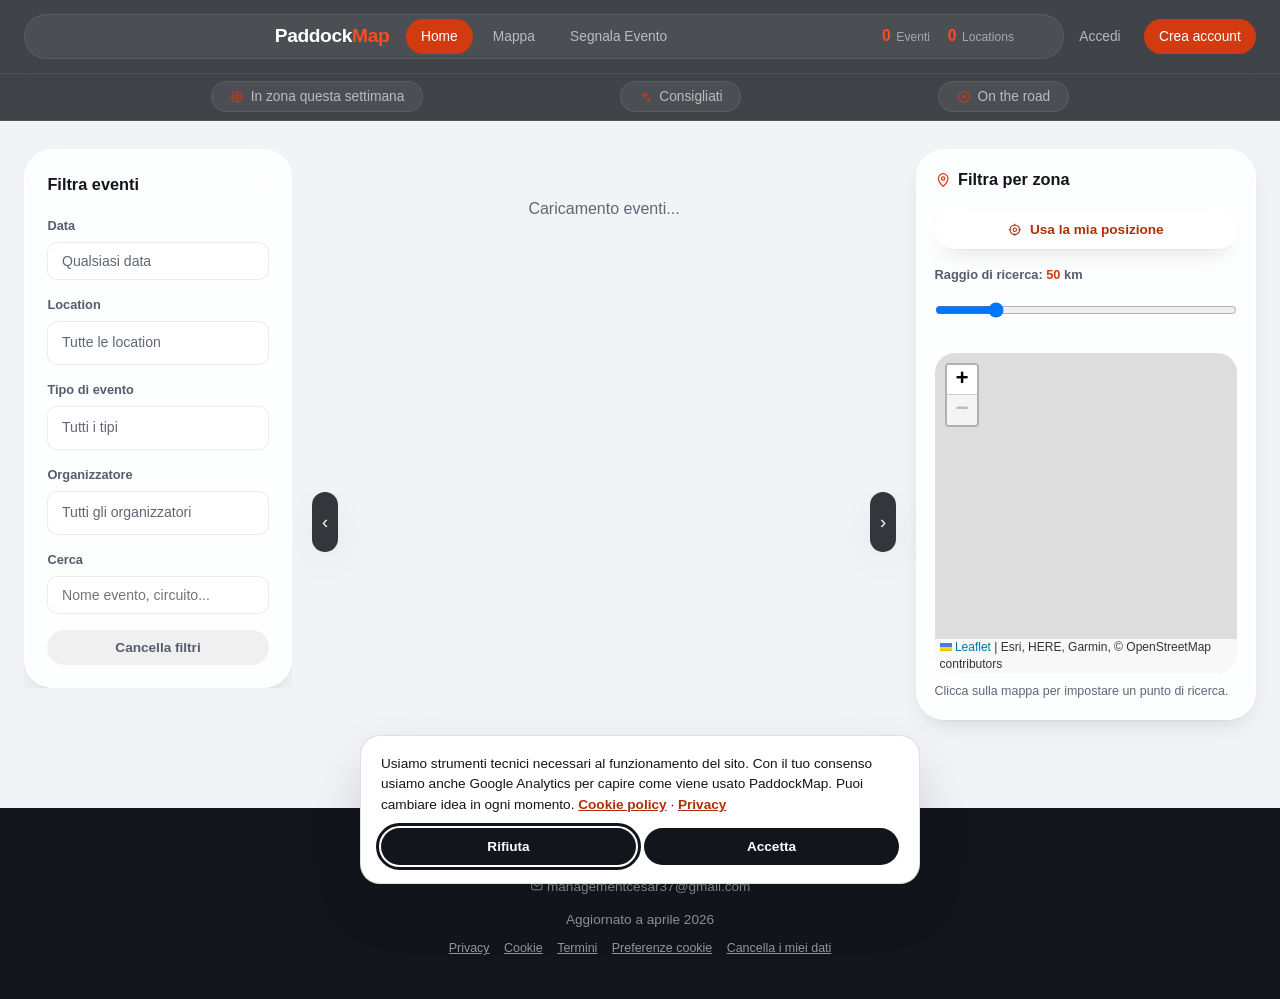
==== commit 18368153: "Update total events count and button text" ====
--- a/index.html
+++ b/index.html
@@ -31,7 +31,7 @@
 </nav>
   <div class="header-stats">
                         <div class="stat">
-                            <span class="stat-number" id="totalEvents">15</span>
+                            <span class="stat-number" id="totalEvents">0</span>
                             <span class="stat-label">Eventi</span>
                         </div>
                         <div class="stat">
@@ -467,7 +467,7 @@
             </div>
         ` : `
             <button class="btn btn-primary" disabled>
-                Info biglietti in arrivo
+                Vedi sito dell’organizzatore
             </button>
         `}
         <div class="pm-quick-actions pm-quick-actions-mobile">
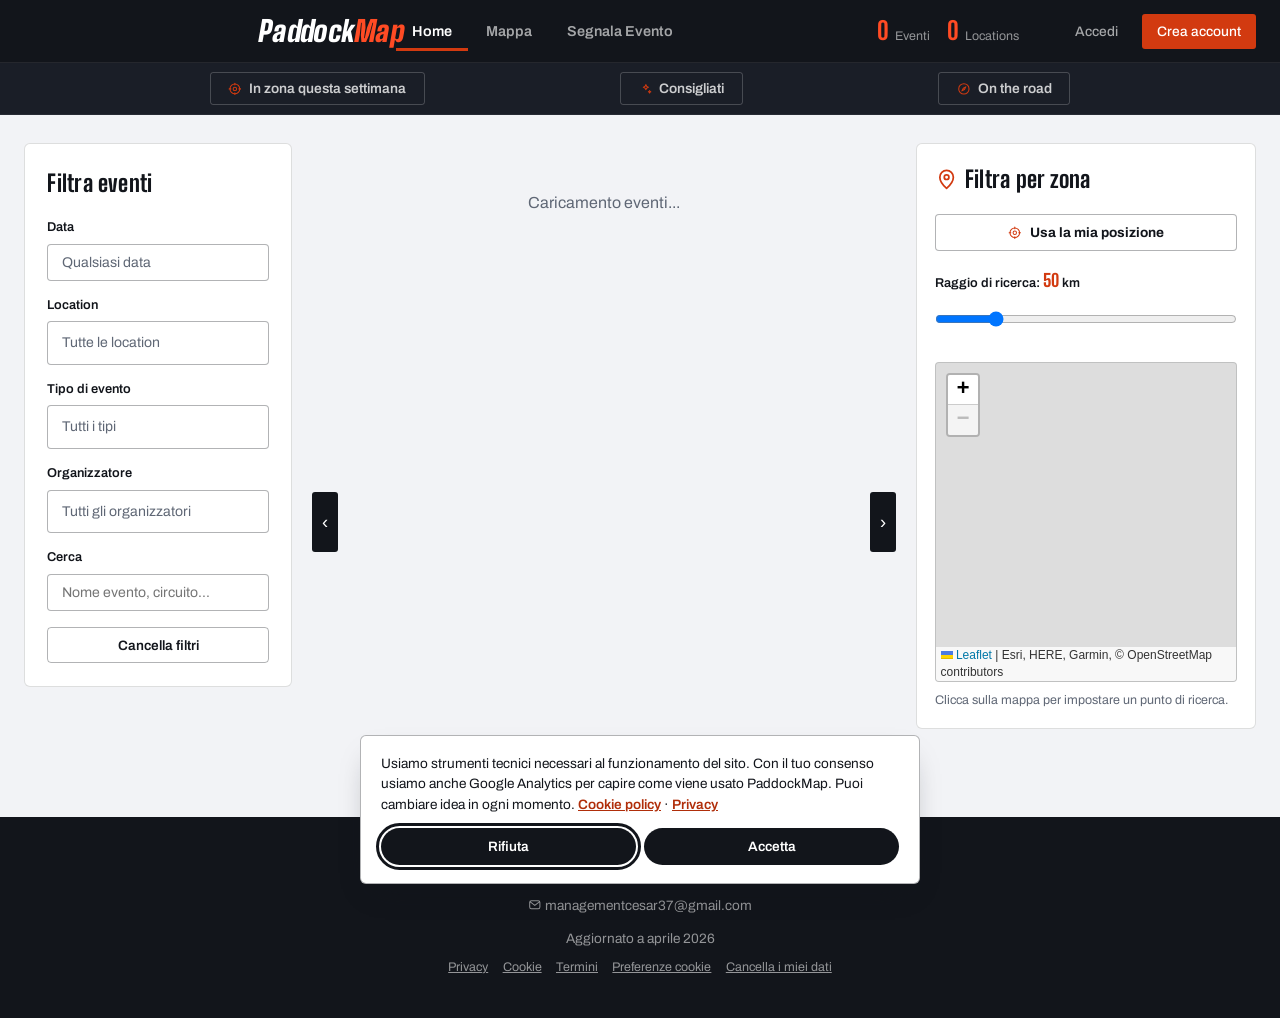
==== commit e8987df6: "TEST NEW LOOK Integrate Google Fonts and custom CSS styles Added Google Fonts and custom styles for " ====
--- a/index.html
+++ b/index.html
@@ -8,6 +8,253 @@
     <meta name="description" content="Scopri tutti gli eventi motorsport in Italia: F1, GT, Rally, Kart, Trackday. Calendario completo con date, circuiti e biglietti.">
 
     <link rel="stylesheet" href="style.css">
+    <!-- TEST: font da Google Fonts. Se si adotta il look, scaricare i woff2 in vendor/fonts e usare @font-face (privacy). -->
+    <link rel="preconnect" href="https://fonts.googleapis.com">
+    <link rel="preconnect" href="https://fonts.gstatic.com" crossorigin>
+    <link rel="stylesheet" href="https://fonts.googleapis.com/css2?family=Archivo:wght@400;500;600;700&family=Big+Shoulders+Display:wght@600;800;900&display=swap">
+    <style id="pm-redesign">
+/* ==========================================================================
+   TEST RESTYLE — sovrascrive style.css, che resta caricato come base funzionale.
+   Per tornare al look precedente basta togliere questo blocco (e il <link> font).
+   Carattere: calendario gara. Piatto, bordi netti, niente vetro né ombre morbide.
+   L'unico elemento forte è il blocco data sulle schede.
+   Colori originali invariati: inchiostro #12151B, arancio #FF4B24, fondo #F2F3F6.
+   ========================================================================== */
+
+:root {
+  --font: "Archivo", system-ui, -apple-system, "Segoe UI", Roboto, Helvetica, Arial, sans-serif;
+  --font-display: "Big Shoulders Display", "Barlow Condensed", "Arial Narrow", Impact, sans-serif;
+
+  --line: rgba(18, 21, 27, 0.14);
+  --line-strong: rgba(18, 21, 27, 0.32);
+  --surface-glass: #FFFFFF;
+  --surface-glass-strong: #FFFFFF;
+  --header-glass: #12151B;
+
+  --radius-xl: 8px;
+  --radius-lg: 6px;
+  --radius-md: 5px;
+  --radius-sm: 4px;
+  --radius-pill: 3px;
+
+  --shadow-card: none;
+  --shadow-hover: none;
+  --shadow-glass: 0 8px 20px -10px rgba(18, 21, 27, 0.35);
+  --shadow-pop: 0 14px 30px -14px rgba(18, 21, 27, 0.4);
+}
+
+*, *::before, *::after {
+  -webkit-backdrop-filter: none !important;
+  backdrop-filter: none !important;
+}
+
+/* ---------- Header ---------- */
+.header { background: #12151B; border-bottom: 1px solid rgba(255, 255, 255, 0.08); padding: 0.7rem 1.5rem; }
+
+.logo {
+  font-family: var(--font-display);
+  font-size: 1.8rem;
+  font-weight: 900;
+  letter-spacing: 0.01em;
+  transform: translate(-50%, -50%) skewX(-10deg);
+}
+.logo span { color: var(--accent); font-weight: 900; }
+
+.nav-menu { background: none; border: 0; padding: 0; gap: 0.15rem; }
+.nav-menu a {
+  font-weight: 600;
+  font-size: 0.9rem;
+  color: rgba(255, 255, 255, 0.62);
+  padding: 0.55rem 1rem;
+  border-radius: 0;
+  background: none;
+}
+.nav-menu a:hover { color: #fff; background: none; }
+.nav-menu a.active { color: #fff; background: none; box-shadow: inset 0 -3px 0 var(--accent); }
+
+.stat-number { font-family: var(--font-display); font-weight: 800; font-size: 1.55rem; color: var(--accent); }
+.stat-label { font-size: 0.78rem; color: rgba(255, 255, 255, 0.55); }
+
+@media (max-width: 720px) {
+  .logo { transform: skewX(-10deg); }
+}
+
+/* ---------- Filtri rapidi ---------- */
+.quick-filters { background: #1A1E27; border-bottom: 1px solid rgba(255, 255, 255, 0.06); padding: 0.55rem 1.5rem; }
+.quick-filters-inner { max-width: 1600px; margin: 0 auto; display: flex; justify-content: space-evenly; align-items: center; gap: 0.6rem; }
+.quick-chip {
+  display: inline-flex;
+  align-items: center;
+  gap: 0.45rem;
+  padding: 0.5rem 1.1rem;
+  border-radius: 3px;
+  background: transparent;
+  border: 1px solid rgba(255, 255, 255, 0.2);
+  color: rgba(255, 255, 255, 0.78);
+  font-family: var(--font);
+  font-size: 0.86rem;
+  font-weight: 600;
+  white-space: nowrap;
+  cursor: pointer;
+  transition: border-color 0.15s, background 0.15s, color 0.15s;
+}
+.quick-chip svg.icon { color: var(--accent); }
+.quick-chip:hover { color: #fff; border-color: rgba(255, 255, 255, 0.5); background: transparent; }
+.quick-chip.active { background: var(--accent); border-color: var(--accent); color: #fff; }
+.quick-chip.active svg.icon { color: #fff; }
+.quick-chip.loading { opacity: 0.6; pointer-events: none; }
+
+@media (max-width: 768px) {
+  .quick-filters { padding: 0.5rem 0.9rem; }
+  .quick-filters-inner { justify-content: flex-start; overflow-x: auto; scrollbar-width: none; }
+  .quick-filters-inner::-webkit-scrollbar { display: none; }
+  .quick-chip { flex-shrink: 0; }
+}
+
+/* ---------- Pannelli filtri e mappa ---------- */
+.filters { background: #fff; border: 1px solid var(--line); border-radius: 6px; box-shadow: none; }
+.filters h3 { font-family: var(--font-display); font-size: 1.45rem; font-weight: 800; letter-spacing: 0.01em; margin-bottom: 1rem; }
+.filter-group label { font-size: 0.8rem; font-weight: 600; color: var(--ink); margin-bottom: 0.35rem; }
+
+.filter-group select,
+.filter-group input,
+.multi-select-display,
+.date-picker-trigger {
+  border: 1px solid var(--line-strong);
+  border-radius: 4px;
+  background: #fff;
+  font-family: var(--font);
+}
+.filter-group select:hover,
+.filter-group input:hover,
+.multi-select-display:hover,
+.date-picker-trigger:hover { border-color: var(--ink); }
+.filter-group select:focus,
+.filter-group input:focus { border-color: var(--ink); box-shadow: 0 0 0 3px var(--accent-ring); }
+.date-picker.open .date-picker-trigger { border-color: var(--ink); box-shadow: 0 0 0 3px var(--accent-ring); }
+
+.reset-filters {
+  background: transparent;
+  border: 1px solid var(--line-strong);
+  color: var(--ink);
+  border-radius: 4px;
+  font-family: var(--font);
+  font-weight: 600;
+}
+.reset-filters:hover { background: rgba(18, 21, 27, 0.05); }
+.reset-filters.active { background: var(--accent); border-color: var(--accent); color: #fff; }
+.reset-filters.active:hover { background: var(--accent-dark); }
+
+.multi-select-options { background: #fff; border: 1px solid var(--line-strong); border-radius: 4px; box-shadow: var(--shadow-pop); }
+.multi-select-option { border-radius: 3px; }
+.multi-select-option.selected { background: var(--ink); color: #fff; }
+.selected-tag { background: var(--ink); color: #fff; border-radius: 3px; font-weight: 600; padding: 0.22rem 0.55rem; }
+
+.date-picker-panel { background: #fff; border: 1px solid var(--line-strong); border-radius: 6px; box-shadow: var(--shadow-pop); }
+.date-picker-header span { font-family: var(--font-display); font-size: 1.2rem; font-weight: 800; }
+.date-picker-nav { border-radius: 4px; background: #fff; border: 1px solid var(--line-strong); color: var(--ink); }
+.date-picker-nav:hover { background: var(--ink); color: #fff; border-color: var(--ink); }
+.date-picker-day { border-radius: 3px; }
+.date-picker-clear-x { border-radius: 3px; }
+
+.btn-locate {
+  background: #fff;
+  border: 1px solid var(--line-strong);
+  color: var(--ink);
+  border-radius: 4px;
+  box-shadow: none;
+  font-family: var(--font);
+  font-weight: 700;
+}
+.btn-locate svg.icon { color: var(--accent); }
+.btn-locate:hover { background: var(--ink); color: #fff; border-color: var(--ink); box-shadow: none; }
+.btn-locate:hover svg.icon { color: #fff; }
+#interactiveMap { border-radius: 4px; border: 1px solid var(--line); }
+.radius-value { font-family: var(--font-display); font-size: 1.1rem; font-weight: 800; }
+.panel-toggle { border-radius: 3px; background: var(--ink); box-shadow: none; }
+.panel-toggle:hover { background: var(--accent); }
+
+.mobile-filters-toggle { background: #fff; border: 1px solid var(--line-strong); border-radius: 4px; box-shadow: none; font-family: var(--font); font-weight: 700; }
+
+@media (max-width: 768px) {
+  .sidebar-filters, .map-sidebar { border-color: var(--line); }
+  .sidebar-filters .filters h3, .map-sidebar .filters h3 { font-size: 1.2rem; }
+}
+
+/* ---------- Schede evento ---------- */
+.event-card { position: relative; background: #fff; border: 1px solid var(--line); border-radius: 6px; box-shadow: none; transition: border-color 0.15s; }
+.event-card:hover { transform: none; box-shadow: none; border-color: var(--ink); }
+.event-image-container { border-bottom: 1px solid var(--line); }
+
+.event-title { font-family: var(--font-display); font-weight: 800; letter-spacing: 0.005em; color: var(--ink); }
+.event-title:hover { text-decoration: none; color: var(--accent-dark); }
+.info-row strong { color: var(--ink); font-weight: 700; }
+.event-actions { border-top: 1px solid var(--line); }
+.btn { font-family: var(--font); font-weight: 700; border-radius: 4px; }
+.btn-primary:hover { transform: none; }
+.event-discipline { border-radius: 4px; }
+.no-events { border: 1px solid var(--line); border-radius: 6px; box-shadow: none; }
+.no-events h3 { font-size: 1.6rem; font-weight: 800; }
+
+/* Blocco data: l'elemento forte della pagina */
+.ed-sr { position: absolute; width: 1px; height: 1px; overflow: hidden; clip: rect(0 0 0 0); white-space: nowrap; }
+
+@media (min-width: 769px) {
+  .events-grid { gap: 1.1rem; }
+  .event-header { padding: 1rem 1.15rem 0.4rem; }
+  .event-title { font-size: 1.6rem; line-height: 1.02; margin: 0.15rem 0 0.6rem; min-height: 2.04em; }
+  .event-body { padding: 0 1.15rem; }
+  .info-row { font-size: 0.86rem; }
+  .event-actions { padding: 0.9rem 1.15rem 1rem; }
+
+  .event-date { position: absolute; top: 0; left: 0; z-index: 2; margin: 0; display: block; }
+  .event-date .ed {
+    display: flex;
+    flex-direction: column;
+    align-items: flex-start;
+    min-width: 3.7rem;
+    padding: 0.55rem 0.85rem 0.65rem 0.75rem;
+    background: var(--ink);
+    color: #fff;
+    border-bottom-right-radius: 6px;
+    line-height: 1;
+    font-variant-numeric: tabular-nums;
+  }
+  .ed-day { font-family: var(--font-display); font-weight: 900; font-size: 2.7rem; line-height: 0.86; }
+  .ed-mon { margin-top: 0.25rem; font-size: 0.82rem; font-weight: 700; color: var(--accent); }
+  .ed-end {
+    margin-top: 0.45rem;
+    padding-top: 0.35rem;
+    border-top: 1px solid rgba(255, 255, 255, 0.25);
+    font-size: 0.72rem;
+    font-weight: 600;
+    color: rgba(255, 255, 255, 0.78);
+    white-space: nowrap;
+  }
+}
+
+@media (max-width: 768px) {
+  .event-title { font-size: 1.3rem; line-height: 1.05; }
+  .event-date .ed { display: inline-flex; align-items: baseline; gap: 0.3rem; color: var(--ink-soft); }
+  .ed-day { font-family: var(--font-display); font-weight: 900; font-size: 1.3rem; line-height: 1; color: var(--accent-dark); }
+  .ed-mon { font-size: 0.78rem; font-weight: 600; }
+  .ed-end { font-size: 0.74rem; font-weight: 500; }
+
+  /* Immagine random: su telefono la scheda resta senza immagine */
+  .event-card.no-img { grid-template-columns: 1fr; }
+  .event-card.no-img .event-image-container { display: none; }
+  .event-card.no-img .event-header,
+  .event-card.no-img .event-body { padding-right: 0.9rem; }
+}
+
+/* ---------- Footer ---------- */
+footer { background: #12151B; }
+footer p:first-child { font-family: var(--font-display); font-size: 1.25rem; font-weight: 800; letter-spacing: 0.01em; }
+
+@media (prefers-reduced-motion: reduce) {
+  * { transition: none !important; animation: none !important; }
+}
+    </style>
     <link rel="stylesheet" href="a11y.css">
     <script src="a11y.js" defer></script>
     <link rel="stylesheet" href="vendor/leaflet/leaflet.css" />
@@ -275,6 +522,23 @@
   return `${day} ${month} ${year}`;
 }
 
+// Blocco data della scheda: giorno grande, mese, e "al ..." se l'evento dura più giorni
+function dateBlockHtml(event) {
+    const parse = s => { const [y, m, d] = String(s).slice(0, 10).split('-').map(Number); return new Date(y, m - 1, d); };
+    const monShort = d => d.toLocaleDateString('it-IT', { month: 'short' }).replace('.', '');
+    const start = parse(event.dataInizio);
+    const multi = event.dataFine && event.dataFine !== event.dataInizio;
+    const end = multi ? parse(event.dataFine) : null;
+    const yearTag = start.getFullYear() !== new Date().getFullYear() ? ' ' + start.getFullYear() : '';
+    const full = formatDateShort(event.dataInizio) + (multi ? ' - ' + formatDateShort(event.dataFine) : '');
+    return `<time class="ed" datetime="${String(event.dataInizio).slice(0, 10)}">` +
+        `<span class="ed-sr">${full}</span>` +
+        `<span class="ed-day" aria-hidden="true">${start.getDate()}</span>` +
+        `<span class="ed-mon" aria-hidden="true">${monShort(start)}${yearTag}</span>` +
+        (multi ? `<span class="ed-end" aria-hidden="true">al ${end.getDate()} ${monShort(end)}</span>` : '') +
+        `</time>`;
+}
+
 function getDisciplineIcon(disciplina) {
     const config = disciplineIcons[disciplina];
     if (!config) return PMIcons.flag;
@@ -358,6 +622,7 @@
 
             container.innerHTML = sortedEvents.map(event => {
                 let imageHtml;
+                let noImage = false;
 
 if (event.isPromo) {
     imageHtml = `
@@ -371,7 +636,8 @@
     imageHtml = `<img src="${event.immagine}" alt="${event.titolo}" class="event-image">`;
 } else {
     const randomImg = getRandomImage();
-    imageHtml = `<img src="${randomImg}" alt="" class="event-image">`;
+    imageHtml = `<img src="${randomImg}" alt="" class="event-image" loading="lazy">`;
+    noImage = true;
 }
     }
 
@@ -381,7 +647,7 @@
     : `<a href="evento.html?id=${encodeURIComponent(event.idAuto)}" class="event-title">${titleDisplay}</a>`;
 
                 return `
-                    <div class="event-card"
+                    <div class="event-card${noImage ? ' no-img' : ''}"
      data-citta="${event.citta || ''}"  
      data-datainizio="${event.dataInizio || ''}"
      data-datafine="${event.dataFine || ''}"
@@ -398,9 +664,7 @@
                             <button class="pm-icon-btn pm-save-btn" data-event-id="${window.pmEventId(event)}" onclick="pmHandleSaveClick(this)" title="Salva evento">${PMIcons.heart}</button>
                             ${event.circuito ? `<button class="pm-icon-btn pm-follow-btn" data-circuit-id="${event.circuito}" onclick="pmHandleFollowClick(this)" title="Segui circuito">${PMIcons.flag}</button>` : ''}
                         </div>
-                            <div class="event-date">
-                                ${PMIcons.calendar} ${formatDateShort(event.dataInizio)}${event.dataFine && event.dataFine !== event.dataInizio ? ' - ' + formatDateShort(event.dataFine) : ''}
-                            </div>
+                            <div class="event-date">${dateBlockHtml(event)}</div>
                             ${titleHtml}
                             
     <div class="event-disciplines">
--- a/style.css
+++ b/style.css
@@ -1364,3 +1364,11 @@
   .quick-filters-inner::-webkit-scrollbar { display: none; }
   .quick-chip { flex-shrink: 0; }
 }
+
+/* Mobile: schede senza immagine reale (sarebbe una random) */
+@media (max-width: 768px) {
+  .event-card.no-img { grid-template-columns: 1fr; }
+  .event-card.no-img .event-image-container { display: none; }
+  .event-card.no-img .event-header,
+  .event-card.no-img .event-body { padding-right: 0.9rem; }
+}
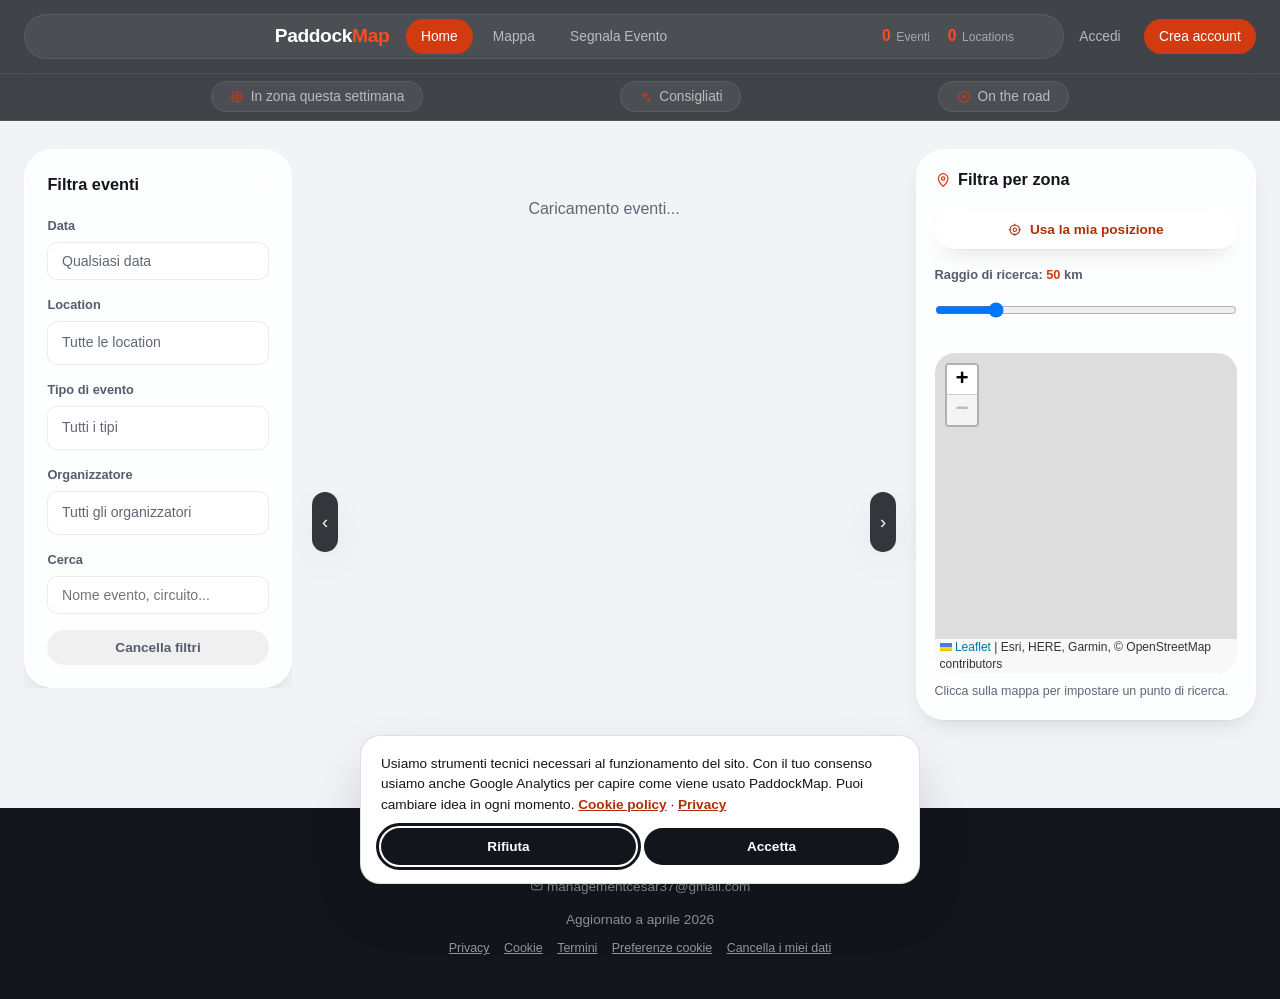
==== commit 2a918289: "Ripristino grafica precedente per confronto Removed unused Google Fonts and associated styles from i" ====
--- a/index.html
+++ b/index.html
@@ -8,253 +8,6 @@
     <meta name="description" content="Scopri tutti gli eventi motorsport in Italia: F1, GT, Rally, Kart, Trackday. Calendario completo con date, circuiti e biglietti.">
 
     <link rel="stylesheet" href="style.css">
-    <!-- TEST: font da Google Fonts. Se si adotta il look, scaricare i woff2 in vendor/fonts e usare @font-face (privacy). -->
-    <link rel="preconnect" href="https://fonts.googleapis.com">
-    <link rel="preconnect" href="https://fonts.gstatic.com" crossorigin>
-    <link rel="stylesheet" href="https://fonts.googleapis.com/css2?family=Archivo:wght@400;500;600;700&family=Big+Shoulders+Display:wght@600;800;900&display=swap">
-    <style id="pm-redesign">
-/* ==========================================================================
-   TEST RESTYLE — sovrascrive style.css, che resta caricato come base funzionale.
-   Per tornare al look precedente basta togliere questo blocco (e il <link> font).
-   Carattere: calendario gara. Piatto, bordi netti, niente vetro né ombre morbide.
-   L'unico elemento forte è il blocco data sulle schede.
-   Colori originali invariati: inchiostro #12151B, arancio #FF4B24, fondo #F2F3F6.
-   ========================================================================== */
-
-:root {
-  --font: "Archivo", system-ui, -apple-system, "Segoe UI", Roboto, Helvetica, Arial, sans-serif;
-  --font-display: "Big Shoulders Display", "Barlow Condensed", "Arial Narrow", Impact, sans-serif;
-
-  --line: rgba(18, 21, 27, 0.14);
-  --line-strong: rgba(18, 21, 27, 0.32);
-  --surface-glass: #FFFFFF;
-  --surface-glass-strong: #FFFFFF;
-  --header-glass: #12151B;
-
-  --radius-xl: 8px;
-  --radius-lg: 6px;
-  --radius-md: 5px;
-  --radius-sm: 4px;
-  --radius-pill: 3px;
-
-  --shadow-card: none;
-  --shadow-hover: none;
-  --shadow-glass: 0 8px 20px -10px rgba(18, 21, 27, 0.35);
-  --shadow-pop: 0 14px 30px -14px rgba(18, 21, 27, 0.4);
-}
-
-*, *::before, *::after {
-  -webkit-backdrop-filter: none !important;
-  backdrop-filter: none !important;
-}
-
-/* ---------- Header ---------- */
-.header { background: #12151B; border-bottom: 1px solid rgba(255, 255, 255, 0.08); padding: 0.7rem 1.5rem; }
-
-.logo {
-  font-family: var(--font-display);
-  font-size: 1.8rem;
-  font-weight: 900;
-  letter-spacing: 0.01em;
-  transform: translate(-50%, -50%) skewX(-10deg);
-}
-.logo span { color: var(--accent); font-weight: 900; }
-
-.nav-menu { background: none; border: 0; padding: 0; gap: 0.15rem; }
-.nav-menu a {
-  font-weight: 600;
-  font-size: 0.9rem;
-  color: rgba(255, 255, 255, 0.62);
-  padding: 0.55rem 1rem;
-  border-radius: 0;
-  background: none;
-}
-.nav-menu a:hover { color: #fff; background: none; }
-.nav-menu a.active { color: #fff; background: none; box-shadow: inset 0 -3px 0 var(--accent); }
-
-.stat-number { font-family: var(--font-display); font-weight: 800; font-size: 1.55rem; color: var(--accent); }
-.stat-label { font-size: 0.78rem; color: rgba(255, 255, 255, 0.55); }
-
-@media (max-width: 720px) {
-  .logo { transform: skewX(-10deg); }
-}
-
-/* ---------- Filtri rapidi ---------- */
-.quick-filters { background: #1A1E27; border-bottom: 1px solid rgba(255, 255, 255, 0.06); padding: 0.55rem 1.5rem; }
-.quick-filters-inner { max-width: 1600px; margin: 0 auto; display: flex; justify-content: space-evenly; align-items: center; gap: 0.6rem; }
-.quick-chip {
-  display: inline-flex;
-  align-items: center;
-  gap: 0.45rem;
-  padding: 0.5rem 1.1rem;
-  border-radius: 3px;
-  background: transparent;
-  border: 1px solid rgba(255, 255, 255, 0.2);
-  color: rgba(255, 255, 255, 0.78);
-  font-family: var(--font);
-  font-size: 0.86rem;
-  font-weight: 600;
-  white-space: nowrap;
-  cursor: pointer;
-  transition: border-color 0.15s, background 0.15s, color 0.15s;
-}
-.quick-chip svg.icon { color: var(--accent); }
-.quick-chip:hover { color: #fff; border-color: rgba(255, 255, 255, 0.5); background: transparent; }
-.quick-chip.active { background: var(--accent); border-color: var(--accent); color: #fff; }
-.quick-chip.active svg.icon { color: #fff; }
-.quick-chip.loading { opacity: 0.6; pointer-events: none; }
-
-@media (max-width: 768px) {
-  .quick-filters { padding: 0.5rem 0.9rem; }
-  .quick-filters-inner { justify-content: flex-start; overflow-x: auto; scrollbar-width: none; }
-  .quick-filters-inner::-webkit-scrollbar { display: none; }
-  .quick-chip { flex-shrink: 0; }
-}
-
-/* ---------- Pannelli filtri e mappa ---------- */
-.filters { background: #fff; border: 1px solid var(--line); border-radius: 6px; box-shadow: none; }
-.filters h3 { font-family: var(--font-display); font-size: 1.45rem; font-weight: 800; letter-spacing: 0.01em; margin-bottom: 1rem; }
-.filter-group label { font-size: 0.8rem; font-weight: 600; color: var(--ink); margin-bottom: 0.35rem; }
-
-.filter-group select,
-.filter-group input,
-.multi-select-display,
-.date-picker-trigger {
-  border: 1px solid var(--line-strong);
-  border-radius: 4px;
-  background: #fff;
-  font-family: var(--font);
-}
-.filter-group select:hover,
-.filter-group input:hover,
-.multi-select-display:hover,
-.date-picker-trigger:hover { border-color: var(--ink); }
-.filter-group select:focus,
-.filter-group input:focus { border-color: var(--ink); box-shadow: 0 0 0 3px var(--accent-ring); }
-.date-picker.open .date-picker-trigger { border-color: var(--ink); box-shadow: 0 0 0 3px var(--accent-ring); }
-
-.reset-filters {
-  background: transparent;
-  border: 1px solid var(--line-strong);
-  color: var(--ink);
-  border-radius: 4px;
-  font-family: var(--font);
-  font-weight: 600;
-}
-.reset-filters:hover { background: rgba(18, 21, 27, 0.05); }
-.reset-filters.active { background: var(--accent); border-color: var(--accent); color: #fff; }
-.reset-filters.active:hover { background: var(--accent-dark); }
-
-.multi-select-options { background: #fff; border: 1px solid var(--line-strong); border-radius: 4px; box-shadow: var(--shadow-pop); }
-.multi-select-option { border-radius: 3px; }
-.multi-select-option.selected { background: var(--ink); color: #fff; }
-.selected-tag { background: var(--ink); color: #fff; border-radius: 3px; font-weight: 600; padding: 0.22rem 0.55rem; }
-
-.date-picker-panel { background: #fff; border: 1px solid var(--line-strong); border-radius: 6px; box-shadow: var(--shadow-pop); }
-.date-picker-header span { font-family: var(--font-display); font-size: 1.2rem; font-weight: 800; }
-.date-picker-nav { border-radius: 4px; background: #fff; border: 1px solid var(--line-strong); color: var(--ink); }
-.date-picker-nav:hover { background: var(--ink); color: #fff; border-color: var(--ink); }
-.date-picker-day { border-radius: 3px; }
-.date-picker-clear-x { border-radius: 3px; }
-
-.btn-locate {
-  background: #fff;
-  border: 1px solid var(--line-strong);
-  color: var(--ink);
-  border-radius: 4px;
-  box-shadow: none;
-  font-family: var(--font);
-  font-weight: 700;
-}
-.btn-locate svg.icon { color: var(--accent); }
-.btn-locate:hover { background: var(--ink); color: #fff; border-color: var(--ink); box-shadow: none; }
-.btn-locate:hover svg.icon { color: #fff; }
-#interactiveMap { border-radius: 4px; border: 1px solid var(--line); }
-.radius-value { font-family: var(--font-display); font-size: 1.1rem; font-weight: 800; }
-.panel-toggle { border-radius: 3px; background: var(--ink); box-shadow: none; }
-.panel-toggle:hover { background: var(--accent); }
-
-.mobile-filters-toggle { background: #fff; border: 1px solid var(--line-strong); border-radius: 4px; box-shadow: none; font-family: var(--font); font-weight: 700; }
-
-@media (max-width: 768px) {
-  .sidebar-filters, .map-sidebar { border-color: var(--line); }
-  .sidebar-filters .filters h3, .map-sidebar .filters h3 { font-size: 1.2rem; }
-}
-
-/* ---------- Schede evento ---------- */
-.event-card { position: relative; background: #fff; border: 1px solid var(--line); border-radius: 6px; box-shadow: none; transition: border-color 0.15s; }
-.event-card:hover { transform: none; box-shadow: none; border-color: var(--ink); }
-.event-image-container { border-bottom: 1px solid var(--line); }
-
-.event-title { font-family: var(--font-display); font-weight: 800; letter-spacing: 0.005em; color: var(--ink); }
-.event-title:hover { text-decoration: none; color: var(--accent-dark); }
-.info-row strong { color: var(--ink); font-weight: 700; }
-.event-actions { border-top: 1px solid var(--line); }
-.btn { font-family: var(--font); font-weight: 700; border-radius: 4px; }
-.btn-primary:hover { transform: none; }
-.event-discipline { border-radius: 4px; }
-.no-events { border: 1px solid var(--line); border-radius: 6px; box-shadow: none; }
-.no-events h3 { font-size: 1.6rem; font-weight: 800; }
-
-/* Blocco data: l'elemento forte della pagina */
-.ed-sr { position: absolute; width: 1px; height: 1px; overflow: hidden; clip: rect(0 0 0 0); white-space: nowrap; }
-
-@media (min-width: 769px) {
-  .events-grid { gap: 1.1rem; }
-  .event-header { padding: 1rem 1.15rem 0.4rem; }
-  .event-title { font-size: 1.6rem; line-height: 1.02; margin: 0.15rem 0 0.6rem; min-height: 2.04em; }
-  .event-body { padding: 0 1.15rem; }
-  .info-row { font-size: 0.86rem; }
-  .event-actions { padding: 0.9rem 1.15rem 1rem; }
-
-  .event-date { position: absolute; top: 0; left: 0; z-index: 2; margin: 0; display: block; }
-  .event-date .ed {
-    display: flex;
-    flex-direction: column;
-    align-items: flex-start;
-    min-width: 3.7rem;
-    padding: 0.55rem 0.85rem 0.65rem 0.75rem;
-    background: var(--ink);
-    color: #fff;
-    border-bottom-right-radius: 6px;
-    line-height: 1;
-    font-variant-numeric: tabular-nums;
-  }
-  .ed-day { font-family: var(--font-display); font-weight: 900; font-size: 2.7rem; line-height: 0.86; }
-  .ed-mon { margin-top: 0.25rem; font-size: 0.82rem; font-weight: 700; color: var(--accent); }
-  .ed-end {
-    margin-top: 0.45rem;
-    padding-top: 0.35rem;
-    border-top: 1px solid rgba(255, 255, 255, 0.25);
-    font-size: 0.72rem;
-    font-weight: 600;
-    color: rgba(255, 255, 255, 0.78);
-    white-space: nowrap;
-  }
-}
-
-@media (max-width: 768px) {
-  .event-title { font-size: 1.3rem; line-height: 1.05; }
-  .event-date .ed { display: inline-flex; align-items: baseline; gap: 0.3rem; color: var(--ink-soft); }
-  .ed-day { font-family: var(--font-display); font-weight: 900; font-size: 1.3rem; line-height: 1; color: var(--accent-dark); }
-  .ed-mon { font-size: 0.78rem; font-weight: 600; }
-  .ed-end { font-size: 0.74rem; font-weight: 500; }
-
-  /* Immagine random: su telefono la scheda resta senza immagine */
-  .event-card.no-img { grid-template-columns: 1fr; }
-  .event-card.no-img .event-image-container { display: none; }
-  .event-card.no-img .event-header,
-  .event-card.no-img .event-body { padding-right: 0.9rem; }
-}
-
-/* ---------- Footer ---------- */
-footer { background: #12151B; }
-footer p:first-child { font-family: var(--font-display); font-size: 1.25rem; font-weight: 800; letter-spacing: 0.01em; }
-
-@media (prefers-reduced-motion: reduce) {
-  * { transition: none !important; animation: none !important; }
-}
-    </style>
     <link rel="stylesheet" href="a11y.css">
     <script src="a11y.js" defer></script>
     <link rel="stylesheet" href="vendor/leaflet/leaflet.css" />
@@ -522,23 +275,6 @@
   return `${day} ${month} ${year}`;
 }
 
-// Blocco data della scheda: giorno grande, mese, e "al ..." se l'evento dura più giorni
-function dateBlockHtml(event) {
-    const parse = s => { const [y, m, d] = String(s).slice(0, 10).split('-').map(Number); return new Date(y, m - 1, d); };
-    const monShort = d => d.toLocaleDateString('it-IT', { month: 'short' }).replace('.', '');
-    const start = parse(event.dataInizio);
-    const multi = event.dataFine && event.dataFine !== event.dataInizio;
-    const end = multi ? parse(event.dataFine) : null;
-    const yearTag = start.getFullYear() !== new Date().getFullYear() ? ' ' + start.getFullYear() : '';
-    const full = formatDateShort(event.dataInizio) + (multi ? ' - ' + formatDateShort(event.dataFine) : '');
-    return `<time class="ed" datetime="${String(event.dataInizio).slice(0, 10)}">` +
-        `<span class="ed-sr">${full}</span>` +
-        `<span class="ed-day" aria-hidden="true">${start.getDate()}</span>` +
-        `<span class="ed-mon" aria-hidden="true">${monShort(start)}${yearTag}</span>` +
-        (multi ? `<span class="ed-end" aria-hidden="true">al ${end.getDate()} ${monShort(end)}</span>` : '') +
-        `</time>`;
-}
-
 function getDisciplineIcon(disciplina) {
     const config = disciplineIcons[disciplina];
     if (!config) return PMIcons.flag;
@@ -664,7 +400,9 @@
                             <button class="pm-icon-btn pm-save-btn" data-event-id="${window.pmEventId(event)}" onclick="pmHandleSaveClick(this)" title="Salva evento">${PMIcons.heart}</button>
                             ${event.circuito ? `<button class="pm-icon-btn pm-follow-btn" data-circuit-id="${event.circuito}" onclick="pmHandleFollowClick(this)" title="Segui circuito">${PMIcons.flag}</button>` : ''}
                         </div>
-                            <div class="event-date">${dateBlockHtml(event)}</div>
+                            <div class="event-date">
+                                ${PMIcons.calendar} ${formatDateShort(event.dataInizio)}${event.dataFine && event.dataFine !== event.dataInizio ? ' - ' + formatDateShort(event.dataFine) : ''}
+                            </div>
                             ${titleHtml}
                             
     <div class="event-disciplines">
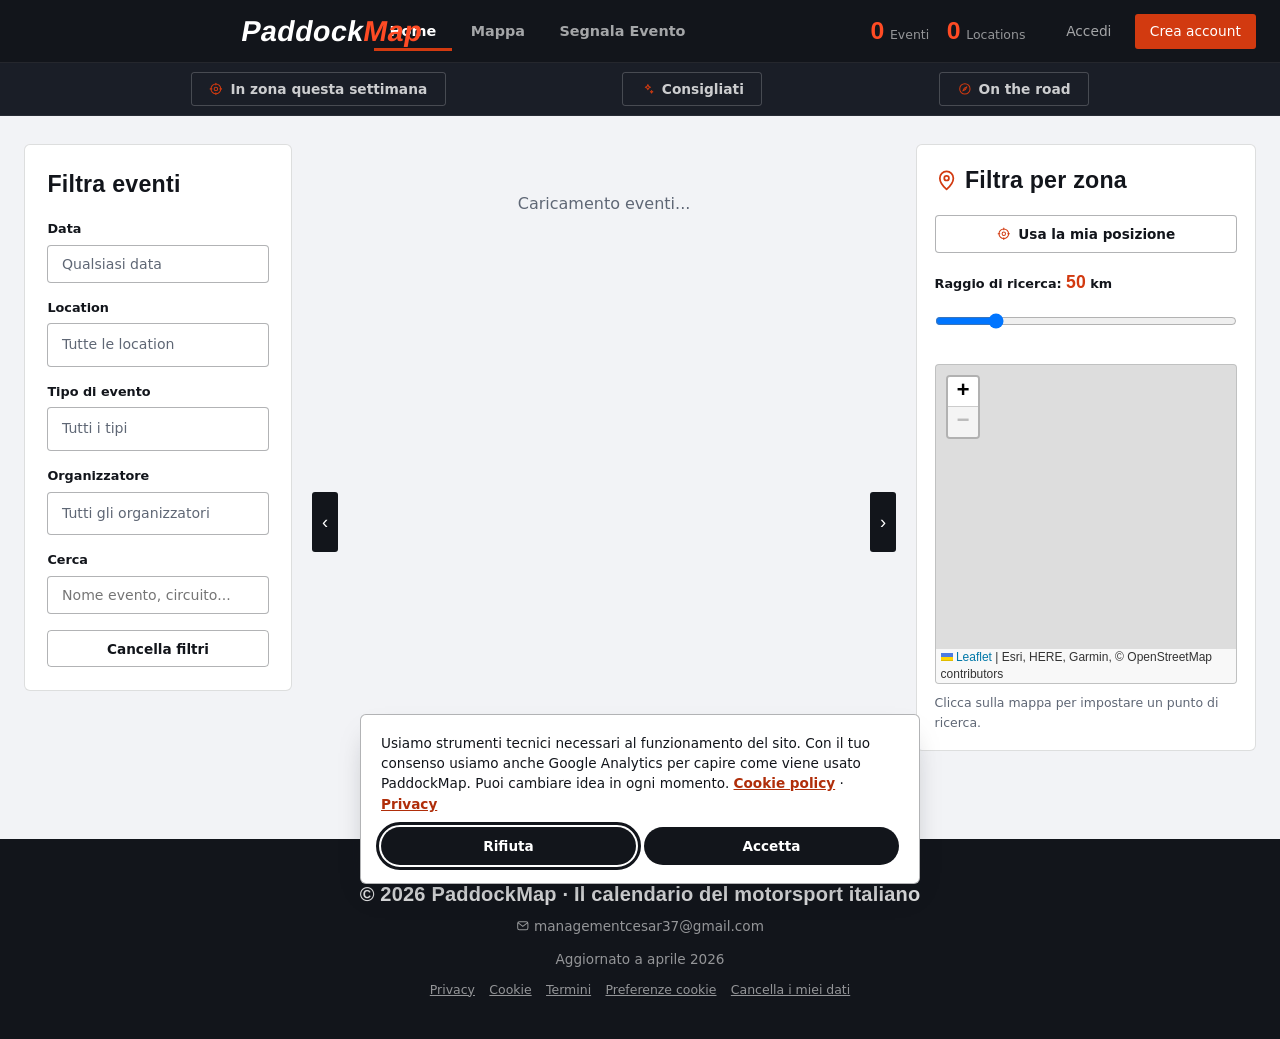
==== commit 72a7175f: "Implementazione nuovo style" ====
--- a/index.html
+++ b/index.html
@@ -275,6 +275,24 @@
   return `${day} ${month} ${year}`;
 }
 
+// Blocco data della scheda: inizio e fine mostrati con lo stesso peso (giorno grande + mese)
+function dateBlockHtml(event) {
+    const parse = s => { const [y, m, d] = String(s).slice(0, 10).split('-').map(Number); return new Date(y, m - 1, d); };
+    const monShort = d => d.toLocaleDateString('it-IT', { month: 'short' }).replace('.', '');
+    const thisYear = new Date().getFullYear();
+    const part = iso => {
+        const d = parse(iso);
+        const yearTag = d.getFullYear() !== thisYear ? ' ' + d.getFullYear() : '';
+        return `<time class="ed-d" datetime="${String(iso).slice(0, 10)}" aria-hidden="true">` +
+            `<span class="ed-n">${d.getDate()}</span><span class="ed-m">${monShort(d)}${yearTag}</span></time>`;
+    };
+    const multi = event.dataFine && event.dataFine !== event.dataInizio;
+    const full = formatDateShort(event.dataInizio) + (multi ? ' - ' + formatDateShort(event.dataFine) : '');
+    return `<span class="ed"><span class="ed-sr">${full}</span>${part(event.dataInizio)}` +
+        (multi ? `<span class="ed-sep" aria-hidden="true"></span>${part(event.dataFine)}` : '') +
+        `</span>`;
+}
+
 function getDisciplineIcon(disciplina) {
     const config = disciplineIcons[disciplina];
     if (!config) return PMIcons.flag;
@@ -400,9 +418,7 @@
                             <button class="pm-icon-btn pm-save-btn" data-event-id="${window.pmEventId(event)}" onclick="pmHandleSaveClick(this)" title="Salva evento">${PMIcons.heart}</button>
                             ${event.circuito ? `<button class="pm-icon-btn pm-follow-btn" data-circuit-id="${event.circuito}" onclick="pmHandleFollowClick(this)" title="Segui circuito">${PMIcons.flag}</button>` : ''}
                         </div>
-                            <div class="event-date">
-                                ${PMIcons.calendar} ${formatDateShort(event.dataInizio)}${event.dataFine && event.dataFine !== event.dataInizio ? ' - ' + formatDateShort(event.dataFine) : ''}
-                            </div>
+                            <div class="event-date">${dateBlockHtml(event)}</div>
                             ${titleHtml}
                             
     <div class="event-disciplines">
--- a/style.css
+++ b/style.css
@@ -1,8 +1,27 @@
 /* =========================================================================
-   PaddockMap — Design System "Pit Wall"
-   Superfici vetro, tipografia SF-like, un solo accento cromatico.
-   Condiviso da index.html, mappa.html, contatti.html
+   PaddockMap — Design System "Race Calendar"
+   Piatto, bordi netti, angoli quasi squadrati, un solo accento cromatico.
+   Titoli e numeri: Big Shoulders Display. Testo: Archivo. (entrambi OFL)
+   L'elemento forte è il blocco data sulle schede evento.
+   Condiviso da index.html, mappa.html, contatti.html, paddock.html
    ========================================================================= */
+
+/* Font self-hosted (licenza SIL OFL: uso commerciale libero).
+   Mettere i file woff2 "latin" in vendor/fonts/ con questi nomi. */
+@font-face {
+  font-family: "Big Shoulders Display";
+  src: url("vendor/fonts/big-shoulders-display-var.woff2") format("woff2");
+  font-weight: 600 900;
+  font-style: normal;
+  font-display: swap;
+}
+@font-face {
+  font-family: "Archivo";
+  src: url("vendor/fonts/archivo-var.woff2") format("woff2");
+  font-weight: 400 700;
+  font-style: normal;
+  font-display: swap;
+}
 
 * { margin: 0; padding: 0; box-sizing: border-box; }
 
@@ -10,13 +29,14 @@
   /* Colore */
   --bg: #F2F3F6;
   --surface: #FFFFFF;
-  --surface-glass: rgba(255, 255, 255, 0.66);
-  --surface-glass-strong: rgba(255, 255, 255, 0.86);
+  /* alias mantenuti per le pagine che usano ancora i vecchi nomi */
+  --surface-glass: #FFFFFF;
+  --surface-glass-strong: #FFFFFF;
   --ink: #12151B;
   --ink-soft: #545D6B;
   --muted: #8B93A1;
-  --line: rgba(18, 21, 27, 0.08);
-  --line-strong: rgba(18, 21, 27, 0.14);
+  --line: rgba(18, 21, 27, 0.14);
+  --line-strong: rgba(18, 21, 27, 0.32);
 
   --accent: #FF4B24;
   --accent-dark: #E23D14;
@@ -26,25 +46,25 @@
   --success: #1E9E5A;
   --success-soft: rgba(30, 158, 90, 0.12);
 
-  --header-glass: rgba(15, 17, 22, 0.78);
+  --header-glass: #12151B;
   --header-line: rgba(255, 255, 255, 0.08);
 
   /* Forma */
-  --radius-xl: 28px;
-  --radius-lg: 20px;
-  --radius-md: 14px;
-  --radius-sm: 10px;
-  --radius-pill: 999px;
-
-  /* Ombre */
-  --shadow-card: 0 1px 1px rgba(18, 21, 27, 0.04), 0 10px 24px -10px rgba(18, 21, 27, 0.16);
-  --shadow-hover: 0 18px 36px -12px rgba(18, 21, 27, 0.24);
-  --shadow-glass: 0 12px 40px -8px rgba(18, 21, 27, 0.16);
-  --shadow-pop: 0 24px 60px -16px rgba(18, 21, 27, 0.32);
+  --radius-xl: 8px;
+  --radius-lg: 6px;
+  --radius-md: 5px;
+  --radius-sm: 4px;
+  --radius-pill: 3px;
+
+  /* Ombre: solo dove serve staccare un livello (menu, popup) */
+  --shadow-card: none;
+  --shadow-hover: none;
+  --shadow-glass: 0 8px 20px -10px rgba(18, 21, 27, 0.35);
+  --shadow-pop: 0 14px 30px -14px rgba(18, 21, 27, 0.4);
 
   /* Tipografia */
-  --font: -apple-system, BlinkMacSystemFont, "SF Pro Text", "Inter", "Segoe UI", Roboto, Helvetica, Arial, sans-serif;
-  --font-display: -apple-system, BlinkMacSystemFont, "SF Pro Display", "Inter", "Segoe UI", Roboto, sans-serif;
+  --font: "Archivo", system-ui, -apple-system, "Segoe UI", Roboto, Helvetica, Arial, sans-serif;
+  --font-display: "Big Shoulders Display", "Barlow Condensed", "Arial Narrow", Impact, sans-serif;
 
   --ease: cubic-bezier(0.22, 1, 0.36, 1);
 }
@@ -77,18 +97,13 @@
 
 .header {
   background: var(--header-glass);
-  -webkit-backdrop-filter: blur(24px) saturate(160%);
-  backdrop-filter: blur(24px) saturate(160%);
   color: #fff;
-  padding: 0.85rem 1.5rem;
+  padding: 0.7rem 1.5rem;
   position: sticky;
   top: 0;
   z-index: 100;
   border-bottom: 1px solid var(--header-line);
-  transition: padding 0.3s var(--ease);
-}
-
-.header.collapsed { padding: 0.55rem 1.5rem; }
+}
 
 .header-content {
   position: relative;
@@ -104,39 +119,34 @@
   position: absolute;
   left: 25%;
   top: 50%;
-  transform: translate(-50%, -50%);
+  transform: translate(-50%, -50%) skewX(-10deg);
   font-family: var(--font-display);
-  font-size: 1.2rem;
-  font-weight: 700;
-  letter-spacing: -0.02em;
+  font-size: 1.8rem;
+  font-weight: 900;
+  letter-spacing: 0.01em;
   white-space: nowrap;
 }
-.logo span { color: var(--accent); font-weight: 800; }
+.logo span { color: var(--accent); font-weight: 900; }
 
 .nav-menu {
   display: flex;
-  gap: 0.3rem;
+  gap: 0.15rem;
   flex: 1;
   justify-content: center;
-  background: rgba(255, 255, 255, 0.06);
-  border: 1px solid rgba(255, 255, 255, 0.08);
-  padding: 0.28rem;
-  border-radius: var(--radius-pill);
 }
 .nav-menu a {
   color: rgba(255, 255, 255, 0.62);
   text-decoration: none;
-  font-weight: 500;
-  font-size: 0.86rem;
+  font-weight: 600;
+  font-size: 0.9rem;
   white-space: nowrap;
-  padding: 0.42rem 0.95rem;
-  border-radius: var(--radius-pill);
-  transition: color 0.2s var(--ease), background 0.2s var(--ease);
-}
-.nav-menu a:hover { color: #fff; background: rgba(255, 255, 255, 0.06); }
+  padding: 0.55rem 1rem;
+  transition: color 0.15s;
+}
+.nav-menu a:hover { color: #fff; }
 .nav-menu a.active {
   color: #fff;
-  background: var(--accent);
+  box-shadow: inset 0 -3px 0 var(--accent);
 }
 
 .header-stats {
@@ -152,23 +162,73 @@
 .stat { display: flex; align-items: baseline; gap: 0.35rem; }
 .stat-number {
   font-family: var(--font-display);
-  font-weight: 700;
-  font-size: 0.98rem;
+  font-weight: 800;
+  font-size: 1.55rem;
   color: var(--accent);
   line-height: 1;
   font-variant-numeric: tabular-nums;
 }
 .stat-label {
-  font-size: 0.76rem;
-  color: rgba(255, 255, 255, 0.5);
+  font-size: 0.78rem;
+  color: rgba(255, 255, 255, 0.55);
   line-height: 1;
 }
 
 @media (max-width: 720px) {
   .logo, .header-stats { position: static; transform: none; }
+  .logo { transform: skewX(-10deg); }
   .header-content { flex-wrap: wrap; justify-content: space-between; }
   .nav-menu { order: 3; width: 100%; justify-content: center; margin-top: 0.5rem; }
   .header-stats { display: none; }
+}
+
+/* ==========================================================================
+   Filtri rapidi: fascia sotto l'header, scorre via con la pagina
+   ========================================================================== */
+.quick-filters {
+  background: #1A1E27;
+  border-bottom: 1px solid rgba(255, 255, 255, 0.06);
+  padding: 0.55rem 1.5rem;
+}
+.quick-filters-inner {
+  max-width: 1600px;
+  margin: 0 auto;
+  display: flex;
+  justify-content: space-evenly;
+  align-items: center;
+  gap: 0.6rem;
+}
+.quick-chip {
+  display: inline-flex;
+  align-items: center;
+  gap: 0.45rem;
+  padding: 0.5rem 1.1rem;
+  border-radius: var(--radius-pill);
+  background: transparent;
+  border: 1px solid rgba(255, 255, 255, 0.2);
+  color: rgba(255, 255, 255, 0.78);
+  font-family: var(--font);
+  font-size: 0.86rem;
+  font-weight: 600;
+  white-space: nowrap;
+  cursor: pointer;
+  transition: color 0.15s, background 0.15s, border-color 0.15s;
+}
+.quick-chip svg.icon { color: var(--accent); }
+.quick-chip:hover { color: #fff; border-color: rgba(255, 255, 255, 0.5); }
+.quick-chip.active { background: var(--accent); border-color: var(--accent); color: #fff; }
+.quick-chip.active svg.icon { color: #fff; }
+.quick-chip.loading { opacity: 0.6; pointer-events: none; }
+
+@media (max-width: 768px) {
+  .quick-filters { padding: 0.5rem 0.9rem; }
+  .quick-filters-inner {
+    justify-content: flex-start;
+    overflow-x: auto;
+    scrollbar-width: none;
+  }
+  .quick-filters-inner::-webkit-scrollbar { display: none; }
+  .quick-chip { flex-shrink: 0; }
 }
 
 /* ==========================================================================
@@ -192,25 +252,23 @@
 .main-content { flex: 1; min-width: 0; }
 
 /* ==========================================================================
-   Filtri — pannello vetro
+   Filtri
    ========================================================================== */
 
 .filters {
-  background: var(--surface-glass-strong);
-  -webkit-backdrop-filter: blur(20px);
-  backdrop-filter: blur(20px);
+  background: var(--surface);
   padding: 1.4rem;
-  border-radius: var(--radius-xl);
-  box-shadow: var(--shadow-card);
-  border: 1px solid rgba(255, 255, 255, 0.6);
+  border-radius: var(--radius-lg);
+  border: 1px solid var(--line);
 }
 
 .filters h3 {
   color: var(--ink);
-  margin-bottom: 1.15rem;
+  margin-bottom: 1rem;
   font-family: var(--font-display);
-  font-size: 1.02rem;
-  font-weight: 700;
+  font-size: 1.45rem;
+  font-weight: 800;
+  letter-spacing: 0.01em;
   display: flex;
   align-items: center;
   gap: 0.45rem;
@@ -223,9 +281,9 @@
 
 .filter-group label {
   display: block;
-  margin-bottom: 0.4rem;
+  margin-bottom: 0.35rem;
   font-weight: 600;
-  color: var(--ink-soft);
+  color: var(--ink);
   font-size: 0.8rem;
 }
 
@@ -234,42 +292,42 @@
 .multi-select-display {
   width: 100%;
   padding: 0.62rem 0.85rem;
-  border: 1.5px solid var(--line);
+  border: 1px solid var(--line-strong);
   border-radius: var(--radius-sm);
   font-size: 0.88rem;
   background: var(--surface);
-  transition: border-color 0.2s, box-shadow 0.2s;
+  transition: border-color 0.15s, box-shadow 0.15s;
   font-family: inherit;
   color: var(--ink);
 }
 
 .filter-group select:hover,
 .filter-group input:hover,
-.multi-select-display:hover { border-color: var(--line-strong); }
+.multi-select-display:hover { border-color: var(--ink); }
 
 .filter-group select:focus,
 .filter-group input:focus {
   outline: none;
-  border-color: var(--accent);
-  box-shadow: 0 0 0 4px var(--accent-ring);
+  border-color: var(--ink);
+  box-shadow: 0 0 0 3px var(--accent-ring);
 }
 
 .reset-filters {
   margin-top: 1rem;
   padding: 0.62rem 1.2rem;
-  background: rgba(18, 21, 27, 0.06);
-  color: var(--ink-soft);
-  border: none;
-  border-radius: var(--radius-pill);
+  background: transparent;
+  color: var(--ink);
+  border: 1px solid var(--line-strong);
+  border-radius: var(--radius-sm);
   cursor: pointer;
   font-size: 0.85rem;
   font-weight: 600;
-  transition: all 0.2s var(--ease);
+  transition: background 0.15s, color 0.15s, border-color 0.15s;
   font-family: inherit;
   width: 100%;
 }
-.reset-filters:hover { background: rgba(18, 21, 27, 0.1); }
-.reset-filters.active { background: var(--accent); color: #fff; }
+.reset-filters:hover { background: rgba(18, 21, 27, 0.05); }
+.reset-filters.active { background: var(--accent); border-color: var(--accent); color: #fff; }
 .reset-filters.active:hover { background: var(--accent-dark); }
 
 /* Multi-select */
@@ -283,12 +341,10 @@
   top: calc(100% + 6px);
   left: 0;
   right: 0;
-  background: var(--surface-glass-strong);
-  -webkit-backdrop-filter: blur(20px);
-  backdrop-filter: blur(20px);
-  border: 1px solid var(--line);
-  border-radius: var(--radius-md);
-  max-height: 220px;
+  background: var(--surface);
+  border: 1px solid var(--line-strong);
+  border-radius: var(--radius-sm);
+  max-height: 260px;
   overflow-y: auto;
   z-index: 30;
   box-shadow: var(--shadow-pop);
@@ -296,34 +352,68 @@
 }
 .multi-select-options.active { display: block; }
 
+.multi-select-options-list .no-results {
+  padding: 0.6rem 0.7rem;
+  font-size: 0.82rem;
+  color: var(--muted);
+}
+
+/* Il box "Tutte le location" ecc. diventa esso stesso il campo di ricerca
+   quando il menu è aperto: nessun bordo proprio, eredita l'aspetto del box. */
+.multi-select-display .multi-select-search,
+.filter-group .multi-select-display .multi-select-search,
+.filter-group .multi-select-display .multi-select-search:hover,
+.filter-group .multi-select-display .multi-select-search:focus {
+  width: 100%;
+  border: none;
+  box-shadow: none;
+  outline: none;
+  background: transparent;
+  padding: 0;
+  margin: 0;
+  font: inherit;
+  color: var(--ink);
+  cursor: text;
+}
+.multi-select-display .multi-select-search::placeholder { color: var(--muted); }
+
 .multi-select-option {
   padding: 0.55rem 0.7rem;
   cursor: pointer;
-  border-radius: var(--radius-sm);
+  border-radius: 3px;
   transition: background 0.15s;
   font-size: 0.88rem;
 }
 .multi-select-option:hover { background: rgba(18, 21, 27, 0.05); }
-.multi-select-option.selected { background: var(--accent-soft); color: var(--accent-dark); font-weight: 600; }
+.multi-select-option.selected { background: var(--ink); color: #fff; font-weight: 600; }
 
 .selected-tag {
   display: inline-flex;
   align-items: center;
-  background: var(--accent-soft);
-  color: var(--accent-dark);
-  padding: 0.24rem 0.6rem;
-  border-radius: var(--radius-pill);
+  background: var(--ink);
+  color: #fff;
+  padding: 0.22rem 0.55rem;
+  border-radius: 3px;
   font-size: 0.76rem;
   font-weight: 600;
 }
 
-/* Filtro data: calendario a comparsa in stile "liquid glass" */
+/* Evidenziazione del termine cercato nelle card */
+.search-highlight {
+  background: #FFE066;
+  color: var(--ink);
+  border-radius: 3px;
+  padding: 0 2px;
+  font-weight: 700;
+}
+
+/* Filtro data: calendario a comparsa */
 .date-picker { position: relative; }
 
 .date-picker-trigger {
   width: 100%;
   padding: 0.62rem 0.85rem;
-  border: 1.5px solid var(--line);
+  border: 1px solid var(--line-strong);
   border-radius: var(--radius-sm);
   font-size: 0.88rem;
   background: var(--surface);
@@ -337,12 +427,12 @@
   appearance: none;
   -webkit-appearance: none;
   outline: none;
-  transition: border-color 0.2s var(--ease), box-shadow 0.2s var(--ease);
-}
-.date-picker-trigger:hover { border-color: var(--line-strong); }
+  transition: border-color 0.15s, box-shadow 0.15s;
+}
+.date-picker-trigger:hover { border-color: var(--ink); }
 .date-picker.open .date-picker-trigger {
-  border-color: var(--accent);
-  box-shadow: 0 0 0 4px var(--accent-ring);
+  border-color: var(--ink);
+  box-shadow: 0 0 0 3px var(--accent-ring);
 }
 
 .date-picker-trigger-icons { display: flex; align-items: center; gap: 0.4rem; flex-shrink: 0; }
@@ -353,7 +443,7 @@
   justify-content: center;
   width: 18px;
   height: 18px;
-  border-radius: 50%;
+  border-radius: 3px;
   background: rgba(18, 21, 27, 0.08);
   color: var(--ink-soft);
   font-size: 0.62rem;
@@ -375,11 +465,9 @@
   right: 0;
   max-width: 100%;
   box-sizing: border-box;
-  background: var(--surface-glass-strong);
-  -webkit-backdrop-filter: blur(28px) saturate(180%);
-  backdrop-filter: blur(28px) saturate(180%);
-  border: 1px solid rgba(255, 255, 255, 0.65);
-  border-radius: var(--radius-xl);
+  background: var(--surface);
+  border: 1px solid var(--line-strong);
+  border-radius: var(--radius-lg);
   box-shadow: var(--shadow-pop);
   padding: 1.1rem;
   z-index: 30;
@@ -394,41 +482,37 @@
 }
 .date-picker-header span {
   font-family: var(--font-display);
-  font-weight: 700;
-  font-size: 0.88rem;
+  font-weight: 800;
+  font-size: 1.2rem;
   color: var(--ink);
   text-transform: capitalize;
 }
 
 .date-picker-nav {
-  background: rgba(255, 255, 255, 0.55);
-  -webkit-backdrop-filter: blur(6px);
-  backdrop-filter: blur(6px);
-  border: 1px solid rgba(255, 255, 255, 0.6);
-  border-radius: 50%;
+  background: var(--surface);
+  border: 1px solid var(--line-strong);
+  border-radius: var(--radius-sm);
   width: 28px;
   height: 28px;
   display: flex;
   align-items: center;
   justify-content: center;
   cursor: pointer;
-  color: var(--ink-soft);
+  color: var(--ink);
   font-size: 1rem;
   line-height: 1;
-  transition: background 0.15s, color 0.15s;
-}
-.date-picker-nav:hover { background: var(--accent); color: #fff; border-color: var(--accent); }
+  transition: background 0.15s, color 0.15s, border-color 0.15s;
+}
+.date-picker-nav:hover { background: var(--ink); color: #fff; border-color: var(--ink); }
 
 .date-picker-weekdays {
   display: grid;
   grid-template-columns: repeat(7, 1fr);
   text-align: center;
-  font-size: 0.64rem;
+  font-size: 0.7rem;
   font-weight: 700;
-  letter-spacing: 0.03em;
   color: var(--muted);
   margin-bottom: 0.35rem;
-  text-transform: uppercase;
 }
 
 .date-picker-days {
@@ -447,17 +531,17 @@
   justify-content: center;
   border: none;
   background: transparent;
-  border-radius: 50%;
+  border-radius: 3px;
   font-size: 0.8rem;
   color: var(--ink);
   cursor: pointer;
   font-family: inherit;
-  transition: background 0.15s, color 0.15s, transform 0.15s;
+  transition: background 0.15s, color 0.15s;
 }
 .date-picker-day:hover { background: rgba(18, 21, 27, 0.07); }
 .date-picker-day.other-month { color: var(--muted); opacity: 0.4; }
 .date-picker-day.today { font-weight: 700; color: var(--accent); }
-.date-picker-day.in-range { background: var(--accent-soft); border-radius: 50%; }
+.date-picker-day.in-range { background: var(--accent-soft); }
 .date-picker-day.range-start,
 .date-picker-day.range-end {
   background: var(--accent);
@@ -471,29 +555,30 @@
    Griglia eventi
    ========================================================================== */
 
-.events-grid { display: grid; grid-template-columns: repeat(3, 1fr); gap: 1.25rem; margin-bottom: 2rem; }
+.events-grid { display: grid; grid-template-columns: repeat(3, 1fr); gap: 1.1rem; margin-bottom: 2rem; }
 
 @media (max-width: 1100px) { .events-grid { grid-template-columns: repeat(2, 1fr); } }
 @media (min-width: 769px) { .youtube-layout.map-open .events-grid { grid-template-columns: repeat(2, 1fr); } }
 
 .event-card {
-  background: var(--surface);
-  border-radius: var(--radius-xl);
+  position: relative;
+  background: var(--surface);
+  border-radius: var(--radius-lg);
   overflow: hidden;
-  box-shadow: var(--shadow-card);
   border: 1px solid var(--line);
   display: flex;
   flex-direction: column;
-  transition: transform 0.28s var(--ease), box-shadow 0.28s var(--ease);
-}
-
-.event-card:hover { transform: translateY(-4px); box-shadow: var(--shadow-hover); }
+  transition: border-color 0.15s;
+}
+
+.event-card:hover { border-color: var(--ink); }
 
 .event-image-container {
   width: 100%;
   aspect-ratio: 16 / 9;
   overflow: hidden;
   background: linear-gradient(135deg, #e7e9ee, #f6f7f9);
+  border-bottom: 1px solid var(--line);
   flex-shrink: 0;
 }
 
@@ -505,57 +590,59 @@
   justify-content: center;
   gap: 0.5rem;
   font-family: var(--font-display);
-  font-size: 1.05rem;
-  font-weight: 700;
+  font-size: 1.4rem;
+  font-weight: 800;
   text-align: center;
   padding: 1rem;
   color: #fff;
-  background: linear-gradient(135deg, var(--ink) 0%, #2A2E38 100%);
-}
-.event-image.placeholder svg.icon { color: var(--accent); font-size: 1.4rem; }
-
-.event-header { padding: 1.1rem 1.25rem 0.55rem; flex-shrink: 0; }
-
-.event-date {
-  font-size: 0.78rem;
-  color: var(--muted);
-  margin-bottom: 0.5rem;
-  font-weight: 600;
-  display: flex;
-  align-items: center;
-  gap: 0.35rem;
+  background: var(--ink);
+}
+.event-image.placeholder svg.icon { color: var(--accent); font-size: 1.5rem; }
+
+.event-header { padding: 1rem 1.15rem 0.4rem; flex-shrink: 0; }
+
+/* Blocco data: sull'angolo dell'immagine. Inizio e fine hanno lo stesso peso. */
+.event-date { position: absolute; top: 0; left: 0; z-index: 2; margin: 0; }
+.ed-sr { position: absolute; width: 1px; height: 1px; overflow: hidden; clip: rect(0 0 0 0); white-space: nowrap; }
+.ed {
+  display: flex;
+  align-items: flex-start;
+  gap: 0.6rem;
+  padding: 0.55rem 0.85rem 0.65rem 0.75rem;
+  background: var(--ink);
+  color: #fff;
+  border-bottom-right-radius: var(--radius-lg);
+  line-height: 1;
   font-variant-numeric: tabular-nums;
 }
-.event-date svg.icon { color: var(--accent); }
+.ed-d { display: flex; flex-direction: column; align-items: flex-start; min-width: 2.2rem; }
+.ed-n { font-family: var(--font-display); font-weight: 900; font-size: 2.7rem; line-height: 0.86; }
+.ed-m { margin-top: 0.25rem; font-size: 0.82rem; font-weight: 700; color: var(--accent); white-space: nowrap; }
+.ed-sep { flex-shrink: 0; width: 12px; height: 2px; margin-top: 1.1rem; background: rgba(255, 255, 255, 0.4); }
 
 .event-title {
   font-family: var(--font-display);
-  font-size: 1.08rem;
-  font-weight: 700;
-  margin-bottom: 0.7rem;
+  font-size: 1.6rem;
+  font-weight: 800;
+  margin: 0.15rem 0 0.6rem;
   color: var(--ink);
-  line-height: 1.32;
-  letter-spacing: -0.01em;
+  line-height: 1.02;
+  letter-spacing: 0.005em;
   display: -webkit-box;
   -webkit-line-clamp: 2;
   -webkit-box-orient: vertical;
   overflow: hidden;
-  min-height: 2.65em;
-}
-
-.event-title {
-  color: inherit;
+  min-height: 2.04em;
   text-decoration: none;
   cursor: pointer;
 }
-.event-title:hover {
-  text-decoration: underline;
-}
-
-.event-body { padding: 0 1.25rem; flex: 1; display: flex; flex-direction: column; overflow: hidden; }
+.event-title:hover { color: var(--accent-dark); }
+
+.event-body { padding: 0 1.15rem; flex: 1; display: flex; flex-direction: column; overflow: hidden; }
 .event-info { margin-top: 0.7rem; flex: 1; overflow: hidden; }
 
-.info-row { display: flex; align-items: flex-start; margin-bottom: 0.4rem; font-size: 0.82rem; color: var(--ink-soft); }
+.info-row { display: flex; align-items: flex-start; margin-bottom: 0.4rem; font-size: 0.86rem; color: var(--ink-soft); }
+.info-row strong { color: var(--ink); font-weight: 700; }
 .info-icon { margin-right: 0.55rem; margin-top: 0.15rem; flex-shrink: 0; color: var(--muted); }
 
 .free-badge {
@@ -571,7 +658,7 @@
   margin-top: 0.4rem;
 }
 
-/* Discipline (chip circolari) */
+/* Discipline (chip) */
 .event-disciplines { display: flex; align-items: center; gap: 4px; margin-top: 0.15rem; }
 .disc-window { flex: 1; overflow: hidden; }
 .disc-track { display: flex; gap: 6px; transition: transform 0.3s var(--ease); }
@@ -581,13 +668,13 @@
   display: flex;
   align-items: center;
   justify-content: center;
-  background: rgba(18, 21, 27, 0.05);
-  border-radius: var(--radius-pill);
+  background: rgba(18, 21, 27, 0.06);
+  border-radius: var(--radius-sm);
   height: 30px;
   width: 30px;
   flex: 0 0 30px;
   overflow: hidden;
-  transition: all 0.2s var(--ease);
+  transition: background 0.15s;
 }
 .discipline-icon { width: 62%; height: 62%; object-fit: contain; transition: opacity 0.2s; }
 
@@ -601,7 +688,7 @@
   white-space: nowrap;
   color: #fff;
 }
-.event-discipline:hover { transform: scale(1.08); background: var(--accent); width: auto; padding: 0 0.55rem; }
+.event-discipline:hover { background: var(--accent); width: auto; padding: 0 0.55rem; }
 .event-discipline:hover .discipline-icon { opacity: 0; position: absolute; }
 .event-discipline:hover::after { opacity: 1; }
 
@@ -610,7 +697,7 @@
 
 /* Bottoni azione */
 .event-actions {
-  padding: 1rem 1.25rem 1.15rem;
+  padding: 0.9rem 1.15rem 1rem;
   display: flex;
   flex-direction: column;
   gap: 0.5rem;
@@ -628,12 +715,12 @@
 .btn {
   width: 100%;
   padding: 0.72rem 1rem;
-  border-radius: var(--radius-pill);
+  border-radius: var(--radius-sm);
   text-decoration: none;
   text-align: center;
-  font-weight: 600;
+  font-weight: 700;
   font-size: 0.86rem;
-  transition: all 0.2s var(--ease);
+  transition: background 0.15s, color 0.15s;
   border: none;
   cursor: pointer;
   font-family: inherit;
@@ -644,23 +731,22 @@
 }
 
 .btn-primary { background: var(--accent); color: #fff; }
-.btn-primary:hover { background: var(--accent-dark); transform: translateY(-1px); }
+.btn-primary:hover { background: var(--accent-dark); }
 
 .btn-secondary { background: rgba(18, 21, 27, 0.06); color: var(--ink-soft); }
 .btn-secondary:hover { background: rgba(18, 21, 27, 0.1); color: var(--ink); }
 
 .btn:disabled { opacity: 0.45; cursor: not-allowed; }
-.btn:disabled:hover { transform: none; }
 
 .no-events {
   text-align: center;
   padding: 3.5rem 2rem;
   background: var(--surface);
-  border-radius: var(--radius-xl);
-  box-shadow: var(--shadow-card);
+  border: 1px solid var(--line);
+  border-radius: var(--radius-lg);
   grid-column: 1 / -1;
 }
-.no-events h3 { font-family: var(--font-display); color: var(--ink); margin-bottom: 0.4rem; }
+.no-events h3 { font-family: var(--font-display); font-size: 1.6rem; font-weight: 800; color: var(--ink); margin-bottom: 0.4rem; }
 .no-events p { color: var(--muted); }
 
 .loading { text-align: center; padding: 3rem; color: var(--muted); grid-column: 1 / -1; }
@@ -671,7 +757,7 @@
 
 footer { background: var(--ink); color: rgba(255, 255, 255, 0.55); padding: 2.5rem 1.5rem; margin-top: 3rem; }
 footer p { margin-bottom: 0.4rem; text-align: center; font-size: 0.85rem; }
-footer p:first-child { color: rgba(255, 255, 255, 0.85); font-weight: 600; }
+footer p:first-child { color: rgba(255, 255, 255, 0.85); font-family: var(--font-display); font-size: 1.25rem; font-weight: 800; letter-spacing: 0.01em; }
 
 /* ==========================================================================
    Mappa laterale (index.html)
@@ -690,7 +776,8 @@
 #interactiveMap {
   width: 100%;
   height: 320px;
-  border-radius: var(--radius-lg);
+  border-radius: var(--radius-sm);
+  border: 1px solid var(--line);
   margin-top: 0.75rem;
   z-index: 1;
   overflow: hidden;
@@ -701,32 +788,26 @@
 .btn-locate {
   width: 100%;
   padding: 0.65rem 1rem;
-  border-radius: var(--radius-pill);
-  border: 1px solid rgba(255, 255, 255, 0.6);
-  background: var(--surface-glass);
-  -webkit-backdrop-filter: blur(14px) saturate(160%);
-  backdrop-filter: blur(14px) saturate(160%);
-  box-shadow: var(--shadow-card);
-  color: var(--accent-dark);
-  font-weight: 600;
+  border-radius: var(--radius-sm);
+  border: 1px solid var(--line-strong);
+  background: var(--surface);
+  color: var(--ink);
+  font-weight: 700;
   cursor: pointer;
   font-size: 0.85rem;
   margin-top: 0.5rem;
-  transition: background 0.2s var(--ease), color 0.2s var(--ease), border-color 0.2s var(--ease), box-shadow 0.2s var(--ease);
+  transition: background 0.15s, color 0.15s, border-color 0.15s;
   font-family: inherit;
   display: flex;
   align-items: center;
   justify-content: center;
   gap: 0.5rem;
 }
-.btn-locate:hover {
-  background: var(--accent);
-  color: #fff;
-  border-color: var(--accent);
-  box-shadow: var(--shadow-hover);
-}
-
-.radius-value { font-weight: 700; color: var(--accent); font-variant-numeric: tabular-nums; }
+.btn-locate svg.icon { color: var(--accent); }
+.btn-locate:hover { background: var(--ink); color: #fff; border-color: var(--ink); }
+.btn-locate:hover svg.icon { color: #fff; }
+
+.radius-value { font-family: var(--font-display); font-size: 1.1rem; font-weight: 800; color: var(--accent); font-variant-numeric: tabular-nums; }
 
 .sidebar-filters.collapsed,
 .map-sidebar.collapsed {
@@ -749,7 +830,7 @@
   height: 60px;
   border-radius: var(--radius-pill);
   border: none;
-  background: rgba(18, 21, 27, 0.85);
+  background: var(--ink);
   color: white;
   font-size: 1.15rem;
   cursor: pointer;
@@ -757,8 +838,7 @@
   display: flex;
   align-items: center;
   justify-content: center;
-  box-shadow: var(--shadow-glass);
-  transition: background 0.2s;
+  transition: background 0.15s;
 }
 .panel-toggle:hover { background: var(--accent); }
 
@@ -797,14 +877,11 @@
     width: 100%;
     padding: 0.75rem 1.1rem;
     margin-bottom: 0.9rem;
-    background: var(--surface-glass-strong);
-    -webkit-backdrop-filter: blur(20px);
-    backdrop-filter: blur(20px);
-    border: 1px solid rgba(255, 255, 255, 0.6);
-    border-radius: var(--radius-pill);
-    box-shadow: var(--shadow-card);
-    font-family: var(--font-display);
-    font-weight: 600;
+    background: var(--surface);
+    border: 1px solid var(--line-strong);
+    border-radius: var(--radius-sm);
+    font-family: var(--font);
+    font-weight: 700;
     font-size: 0.9rem;
     color: var(--ink);
     cursor: pointer;
@@ -844,26 +921,20 @@
     display: block;
   }
 
-  /* Un unico blocco visivo: stesso sfondo/ombra sulle due aside contigue,
+  /* Un unico blocco visivo: stesso sfondo sulle due aside contigue,
      angoli arrotondati solo in alto (filtri) e in basso (mappa), con una
      linea sottile a separare le due sezioni interne. */
   .sidebar-filters {
-    background: var(--surface-glass-strong);
-    -webkit-backdrop-filter: blur(20px);
-    backdrop-filter: blur(20px);
-    border: 1px solid rgba(255, 255, 255, 0.6);
+    background: var(--surface);
+    border: 1px solid var(--line);
     border-radius: var(--radius-lg) var(--radius-lg) 0 0;
-    box-shadow: var(--shadow-card);
     overflow: hidden;
   }
   .map-sidebar {
-    background: var(--surface-glass-strong);
-    -webkit-backdrop-filter: blur(20px);
-    backdrop-filter: blur(20px);
-    border: 1px solid rgba(255, 255, 255, 0.6);
+    background: var(--surface);
+    border: 1px solid var(--line);
     border-top: none;
     border-radius: 0 0 var(--radius-lg) var(--radius-lg);
-    box-shadow: var(--shadow-card);
     margin-top: 0;
     margin-bottom: 0.9rem;
     overflow: hidden;
@@ -871,7 +942,6 @@
   .sidebar-filters .filters,
   .map-sidebar .filters {
     background: transparent;
-    box-shadow: none;
     border: none;
     border-radius: 0;
   }
@@ -886,7 +956,7 @@
   }
   .sidebar-filters .filters h3,
   .map-sidebar .filters h3 {
-    font-size: 0.9rem;
+    font-size: 1.2rem;
     margin-bottom: 0.65rem;
   }
   .sidebar-filters .filter-grid {
@@ -930,18 +1000,15 @@
   .events-grid { grid-template-columns: 1fr; gap: 0.7rem; }
   .filter-grid { grid-template-columns: 1fr; }
 
-  /* Card evento stile App Store: immagine quadrata a destra,
-     testo (titolo / circuito+città / biglietti) impilato a sinistra
-     su tutta l'altezza della foto. Nessuna modifica a HTML/JS: si
-     riposizionano semplicemente i blocchi già esistenti via grid. */
+  /* Card evento compatta: immagine quadrata a destra, testo (titolo / data /
+     circuito+città / biglietti) impilato a sinistra. Si riposizionano i blocchi
+     già esistenti via grid. */
   .event-card {
     display: grid;
     grid-template-columns: 1fr 84px;
     grid-template-rows: auto auto auto;
     height: auto;
-    border-radius: var(--radius-lg);
-  }
-  .event-card:hover { transform: none; box-shadow: var(--shadow-card); }
+  }
 
   .event-image-container {
     grid-column: 2;
@@ -951,7 +1018,8 @@
     aspect-ratio: 1 / 1;
     align-self: start;
     margin: 0.8rem 0.8rem 0 0;
-    border-radius: var(--radius-md);
+    border-bottom: none;
+    border-radius: var(--radius-sm);
   }
 
   .event-header {
@@ -971,18 +1039,32 @@
     order: 1;
   }
   .event-header .event-date {
+    position: static;
     order: 2;
     display: flex;
-    margin-bottom: 0;
-    margin-top: 0.3rem;
-    font-size: 0.72rem;
+    margin: 0.3rem 0 0;
   }
   .event-title {
     min-height: 0;
-    font-size: 0.96rem;
-    margin-bottom: 0;
+    font-size: 1.3rem;
+    line-height: 1.05;
+    margin: 0;
     -webkit-line-clamp: 2;
   }
+
+  /* data su una riga: "12 ott – 14 ott" */
+  .ed {
+    padding: 0;
+    background: none;
+    border-radius: 0;
+    color: var(--ink-soft);
+    align-items: baseline;
+    gap: 0.35rem;
+  }
+  .ed-d { flex-direction: row; align-items: baseline; gap: 0.25rem; min-width: 0; }
+  .ed-n { font-size: 1.3rem; line-height: 1; color: var(--accent-dark); }
+  .ed-m { margin-top: 0; font-size: 0.78rem; font-weight: 600; color: var(--ink-soft); }
+  .ed-sep { align-self: center; width: 8px; margin-top: 0; background: var(--line-strong); }
 
   .event-body {
     grid-column: 1;
@@ -1025,6 +1107,12 @@
     gap: 0.35rem;
     flex-shrink: 0;
   }
+
+  /* Immagine random: su telefono la scheda resta senza immagine */
+  .event-card.no-img { grid-template-columns: 1fr; }
+  .event-card.no-img .event-image-container { display: none; }
+  .event-card.no-img .event-header,
+  .event-card.no-img .event-body { padding-right: 0.9rem; }
 }
 
 /* ==========================================================================
@@ -1069,14 +1157,11 @@
     width: calc(100% - 2rem);
     margin: 0.75rem auto;
     padding: 0.7rem 1.05rem;
-    background: var(--surface-glass-strong);
-    -webkit-backdrop-filter: blur(20px);
-    backdrop-filter: blur(20px);
-    border: 1px solid rgba(255, 255, 255, 0.6);
-    border-radius: var(--radius-pill);
-    box-shadow: var(--shadow-card);
-    font-family: var(--font-display);
-    font-weight: 600;
+    background: var(--surface);
+    border: 1px solid var(--line-strong);
+    border-radius: var(--radius-sm);
+    font-family: var(--font);
+    font-weight: 700;
     font-size: 0.88rem;
     color: var(--ink);
     cursor: pointer;
@@ -1094,16 +1179,13 @@
   display: flex;
   flex-direction: column;
   gap: clamp(0.85rem, 2.5vh, 1.5rem);
-  background: var(--surface-glass-strong);
-  -webkit-backdrop-filter: blur(20px);
-  backdrop-filter: blur(20px);
+  background: var(--surface);
   padding: 1.6rem;
-  border-radius: var(--radius-xl);
-  box-shadow: var(--shadow-card);
-  border: 1px solid rgba(255, 255, 255, 0.6);
-}
-
-.filters-inner h3 { font-family: var(--font-display); font-size: 1.1rem; font-weight: 700; color: var(--ink); }
+  border-radius: var(--radius-lg);
+  border: 1px solid var(--line);
+}
+
+.filters-inner h3 { font-family: var(--font-display); font-size: 1.5rem; font-weight: 800; color: var(--ink); }
 
 .map-hint { font-size: 0.78rem; color: var(--muted); text-align: center; }
 
@@ -1130,17 +1212,16 @@
   overflow-y: auto;
   background: var(--surface);
   padding: 1.6rem 2rem;
-  border-radius: var(--radius-xl);
-  box-shadow: var(--shadow-card);
+  border-radius: var(--radius-lg);
   border: 1px solid var(--line);
 }
 
 .submit-card h1 {
   font-family: var(--font-display);
-  font-size: 1.4rem;
-  font-weight: 700;
+  font-size: 1.9rem;
+  font-weight: 800;
   margin-bottom: 0.4rem;
-  letter-spacing: -0.01em;
+  letter-spacing: 0.01em;
   display: flex;
   align-items: center;
   gap: 0.55rem;
@@ -1158,7 +1239,7 @@
 .submit-form-grid label {
   font-size: 0.8rem;
   font-weight: 600;
-  color: var(--ink-soft);
+  color: var(--ink);
   display: block;
   margin-bottom: 0.3rem;
 }
@@ -1168,33 +1249,33 @@
   width: 100%;
   padding: 0.6rem 0.8rem;
   border-radius: var(--radius-sm);
-  border: 1.5px solid var(--line);
+  border: 1px solid var(--line-strong);
   font-size: 0.88rem;
   font-family: inherit;
-  background: var(--bg);
-  transition: border-color 0.2s, box-shadow 0.2s;
+  background: var(--surface);
+  transition: border-color 0.15s, box-shadow 0.15s;
 }
 .submit-form-grid input:focus,
 .submit-form-grid textarea:focus {
-  outline: none; border-color: var(--accent);
-  box-shadow: 0 0 0 4px var(--accent-ring); background: #fff;
+  outline: none; border-color: var(--ink);
+  box-shadow: 0 0 0 3px var(--accent-ring);
 }
 
 .chip-select { display: flex; flex-wrap: wrap; gap: 0.4rem; }
 .chip-select .chip {
   padding: 0.4rem 0.85rem;
   border-radius: var(--radius-pill);
-  background: rgba(18, 21, 27, 0.05);
+  background: rgba(18, 21, 27, 0.06);
   font-size: 0.78rem;
   font-weight: 600;
   color: var(--ink-soft);
   cursor: pointer;
-  border: 1.5px solid transparent;
-  transition: all 0.15s;
+  border: 1px solid transparent;
+  transition: background 0.15s, color 0.15s, border-color 0.15s;
   user-select: none;
 }
 .chip-select .chip.selected {
-  background: var(--accent-soft); color: var(--accent-dark); border-color: var(--accent);
+  background: var(--ink); color: #fff; border-color: var(--ink);
 }
 
 .toggle-row { display: flex; gap: 1.4rem; align-items: center; }
@@ -1212,55 +1293,52 @@
   background: var(--accent);
   color: white;
   border: none;
-  border-radius: var(--radius-pill);
-  font-weight: 600;
+  border-radius: var(--radius-sm);
+  font-weight: 700;
   font-size: 0.92rem;
   cursor: pointer;
-  transition: all 0.2s var(--ease);
-}
-.submit-card button[type="submit"]:hover { background: var(--accent-dark); transform: translateY(-1px); }
-.submit-card button[type="submit"]:disabled { opacity: 0.6; cursor: not-allowed; transform: none; }
+  transition: background 0.15s;
+}
+.submit-card button[type="submit"]:hover { background: var(--accent-dark); }
+.submit-card button[type="submit"]:disabled { opacity: 0.6; cursor: not-allowed; }
 
 /* Card generica riusata dal modale di login/registrazione (auth.js) */
 .form-card {
   background: var(--surface);
   padding: 2.1rem;
-  border-radius: var(--radius-xl);
-  box-shadow: var(--shadow-card);
+  border-radius: var(--radius-lg);
   border: 1px solid var(--line);
 }
 .form-card h1 {
   font-family: var(--font-display);
-  font-size: 1.55rem;
-  font-weight: 700;
+  font-size: 2rem;
+  font-weight: 800;
   margin-bottom: 0.5rem;
-  letter-spacing: -0.01em;
+  letter-spacing: 0.01em;
 }
 .form-card > p { color: var(--muted); margin-bottom: 1.4rem; font-size: 0.9rem; }
-.form-card label { font-size: 0.82rem; font-weight: 600; color: var(--ink-soft); display: block; margin-bottom: 0.32rem; }
+.form-card label { font-size: 0.82rem; font-weight: 600; color: var(--ink); display: block; margin-bottom: 0.32rem; }
 .form-card input {
   width: 100%;
   padding: 0.72rem 0.85rem;
   border-radius: var(--radius-sm);
-  border: 1.5px solid var(--line);
+  border: 1px solid var(--line-strong);
   font-size: 0.9rem;
   margin-bottom: 1.1rem;
   font-family: inherit;
-  background: var(--bg);
-  transition: border-color 0.2s, box-shadow 0.2s;
+  background: var(--surface);
+  transition: border-color 0.15s, box-shadow 0.15s;
 }
 .form-card input:focus {
-  outline: none; border-color: var(--accent);
-  box-shadow: 0 0 0 4px var(--accent-ring); background: #fff;
+  outline: none; border-color: var(--ink);
+  box-shadow: 0 0 0 3px var(--accent-ring);
 }
 
 .submit-note { font-size: 0.76rem; color: var(--muted); text-align: center; margin-top: 0.6rem; }
 
 .modal {
   position: fixed; inset: 0;
-  background: rgba(15, 17, 22, 0.5);
-  -webkit-backdrop-filter: blur(4px);
-  backdrop-filter: blur(4px);
+  background: rgba(15, 17, 22, 0.6);
   display: flex; align-items: center; justify-content: center;
   z-index: 9999;
 }
@@ -1268,7 +1346,7 @@
 .modal-content {
   background: var(--surface);
   padding: 2.2rem;
-  border-radius: var(--radius-xl);
+  border-radius: var(--radius-lg);
   text-align: center;
   max-width: 320px;
   box-shadow: var(--shadow-pop);
@@ -1282,12 +1360,12 @@
   display: flex; align-items: center; justify-content: center;
 }
 .modal-content .check svg.icon { font-size: 1.6rem; }
-.modal-content h2 { font-family: var(--font-display); margin-bottom: 0.5rem; }
+.modal-content h2 { font-family: var(--font-display); font-weight: 800; font-size: 1.6rem; margin-bottom: 0.5rem; }
 .modal-content p { color: var(--ink-soft); font-size: 0.9rem; margin-bottom: 1.5rem; }
 .modal-content button {
-  width: 100%; padding: 0.72rem; border: none; border-radius: var(--radius-pill);
-  background: var(--accent); color: white; font-weight: 600; cursor: pointer;
-  transition: background 0.2s;
+  width: 100%; padding: 0.72rem; border: none; border-radius: var(--radius-sm);
+  background: var(--accent); color: white; font-weight: 700; cursor: pointer;
+  transition: background 0.15s;
 }
 .modal-content button:hover { background: var(--accent-dark); }
 
@@ -1308,67 +1386,12 @@
     background: #12151B;
     color: #fff;
     padding: 0.4rem 0.6rem;
-    border-radius: 6px;
+    border-radius: var(--radius-sm);
     font-size: 0.75rem;
     white-space: nowrap;
     z-index: 9999;
 }
 
-/* ==========================================================================
-   Filtri rapidi: fascia sotto l'header, stesso sfondo, scorre via con la pagina
-   ========================================================================== */
-.quick-filters {
-  background: var(--header-glass);
-  -webkit-backdrop-filter: blur(24px) saturate(160%);
-  backdrop-filter: blur(24px) saturate(160%);
-  border-bottom: 1px solid var(--header-line);
-  padding: 0.45rem 1.5rem;
-}
-.quick-filters-inner {
-  max-width: 1600px;
-  margin: 0 auto;
-  display: flex;
-  justify-content: space-evenly;
-  align-items: center;
-  gap: 0.6rem;
-}
-.quick-chip {
-  display: inline-flex;
-  align-items: center;
-  gap: 0.45rem;
-  padding: 0.45rem 1.1rem;
-  border-radius: var(--radius-pill);
-  background: rgba(255, 255, 255, 0.06);
-  border: 1px solid rgba(255, 255, 255, 0.08);
-  color: rgba(255, 255, 255, 0.62);
-  font-family: inherit;
-  font-size: 0.86rem;
-  font-weight: 500;
-  white-space: nowrap;
-  cursor: pointer;
-  transition: color 0.2s var(--ease), background 0.2s var(--ease), border-color 0.2s var(--ease);
-}
-.quick-chip svg.icon { color: var(--accent); transition: color 0.2s var(--ease); }
-.quick-chip:hover { color: #fff; background: rgba(255, 255, 255, 0.12); }
-.quick-chip.active { background: var(--accent); border-color: var(--accent); color: #fff; }
-.quick-chip.active svg.icon { color: #fff; }
-.quick-chip.loading { opacity: 0.6; pointer-events: none; }
-
-@media (max-width: 768px) {
-  .quick-filters { padding: 0.45rem 0.9rem; }
-  .quick-filters-inner {
-    justify-content: flex-start;
-    overflow-x: auto;
-    scrollbar-width: none;
-  }
-  .quick-filters-inner::-webkit-scrollbar { display: none; }
-  .quick-chip { flex-shrink: 0; }
-}
-
-/* Mobile: schede senza immagine reale (sarebbe una random) */
-@media (max-width: 768px) {
-  .event-card.no-img { grid-template-columns: 1fr; }
-  .event-card.no-img .event-image-container { display: none; }
-  .event-card.no-img .event-header,
-  .event-card.no-img .event-body { padding-right: 0.9rem; }
-}
+@media (prefers-reduced-motion: reduce) {
+  * { transition: none !important; animation: none !important; }
+}
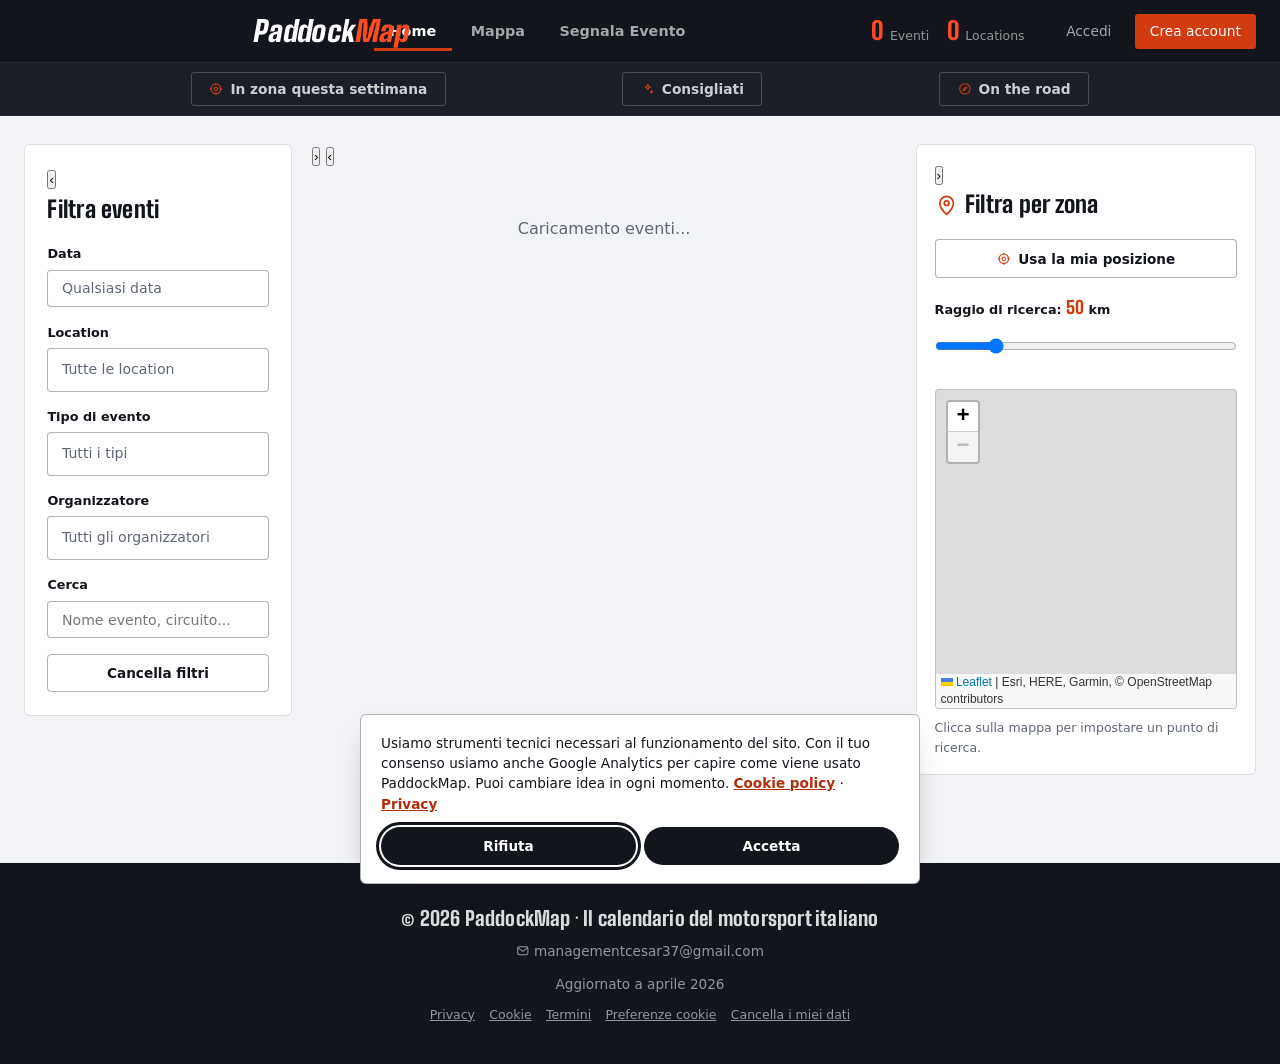
==== commit 984d6669: "Refactor filter and map panel toggle buttons" ====
--- a/index.html
+++ b/index.html
@@ -53,7 +53,7 @@
 
     <!-- Main Content -->
     <div class="container">
-        <div class="youtube-layout map-open" id="youtubeLayout">
+        <div class="youtube-layout" id="youtubeLayout">
 
             <!-- Toggle mobile: apre/chiude filtri + mappa insieme, visibile solo su telefono -->
             <button class="mobile-filters-toggle" id="mobileFiltersToggle" type="button">
@@ -64,6 +64,7 @@
             <!-- Sidebar filtri (a sinistra, in colonna) -->
             <aside class="sidebar-filters" id="sidebarFilters">
                 <section class="filters">
+                    <button type="button" class="panel-tab panel-tab-filters" id="closeFiltersBtn" title="Chiudi filtri" aria-label="Chiudi filtri">‹</button>
                     <h3>Filtra eventi</h3>
                     <div class="filter-grid">
                         <div class="filter-group">
@@ -145,18 +146,21 @@
                 </section>
             </aside>
 
-<button class="panel-toggle panel-toggle-left" id="toggleFiltersBtn" title="Comprimi/espandi filtri">‹</button>
 
             <!-- Colonna centrale: griglia eventi, 3 per riga -->
             <main class="main-content">
+                <div class="reopen-bar">
+                    <button type="button" class="panel-tab panel-tab-open-filters" id="openFiltersBtn" title="Mostra filtri" aria-label="Mostra filtri">›</button>
+                    <button type="button" class="panel-tab panel-tab-open-map" id="openMapBtn" title="Mostra mappa" aria-label="Mostra mappa">‹</button>
+                </div>
                 <div id="eventsContainer" class="events-grid">
                     <div class="loading">Caricamento eventi...</div>
                 </div>
             </main>
-<button class="panel-toggle panel-toggle-right" id="toggleMapBtn" title="Comprimi/espandi mappa">›</button>
 
 <aside class="map-sidebar" id="mapSidebar">
   <section class="filters map-controls">
+    <button type="button" class="panel-tab panel-tab-map" id="closeMapBtn" title="Chiudi mappa" aria-label="Chiudi mappa">›</button>
     <h3 id="mapFilterTitle">Filtra per zona</h3>
 
     <button class="btn-locate" id="mapLocateBtn">Usa la mia posizione</button>
@@ -1275,22 +1279,25 @@
 
     const sidebarFilters = document.getElementById('sidebarFilters');
     const mapSidebar = document.getElementById('mapSidebar');
-    const toggleFiltersBtn = document.getElementById('toggleFiltersBtn');
-    const toggleMapBtn = document.getElementById('toggleMapBtn');
     const youtubeLayout = document.getElementById('youtubeLayout');
     const mobileFiltersToggle = document.getElementById('mobileFiltersToggle');
 
-    toggleFiltersBtn.addEventListener('click', () => {
-      const collapsed = sidebarFilters.classList.toggle('collapsed');
-      toggleFiltersBtn.textContent = collapsed ? '›' : '‹';
-    });
-
-    toggleMapBtn.addEventListener('click', () => {
-      const collapsed = mapSidebar.classList.toggle('collapsed');
-      toggleMapBtn.textContent = collapsed ? '‹' : '›';
-      youtubeLayout.classList.toggle('map-open', !collapsed);
+    // Chiusura/apertura dei pannelli laterali (solo desktop).
+    // Le classi sul layout decidono anche quante schede per riga:
+    // 2 con tutto aperto, 3 con un pannello chiuso, 4 con entrambi chiusi.
+    function setFiltersCollapsed(collapsed) {
+      sidebarFilters.classList.toggle('collapsed', collapsed);
+      youtubeLayout.classList.toggle('filters-closed', collapsed);
+    }
+    function setMapCollapsed(collapsed) {
+      mapSidebar.classList.toggle('collapsed', collapsed);
+      youtubeLayout.classList.toggle('map-closed', collapsed);
       setTimeout(() => map.invalidateSize(), 260);
-    });
+    }
+    document.getElementById('closeFiltersBtn').addEventListener('click', () => setFiltersCollapsed(true));
+    document.getElementById('openFiltersBtn').addEventListener('click', () => setFiltersCollapsed(false));
+    document.getElementById('closeMapBtn').addEventListener('click', () => setMapCollapsed(true));
+    document.getElementById('openMapBtn').addEventListener('click', () => setMapCollapsed(false));
 
     // Toggle unico per mobile: apre/chiude filtri + mappa insieme.
     // Forza esplicitamente ogni proprietà di visibilità (non solo display)
@@ -1298,6 +1305,7 @@
     // risultato non dipende da nessuna cascata/specificità CSS residua.
     function setMobilePanelOpen(panel, open) {
       panel.classList.remove('collapsed');
+      youtubeLayout.classList.remove('filters-closed', 'map-closed');
       if (open) {
         panel.style.display = 'block';
         panel.style.opacity = '1';
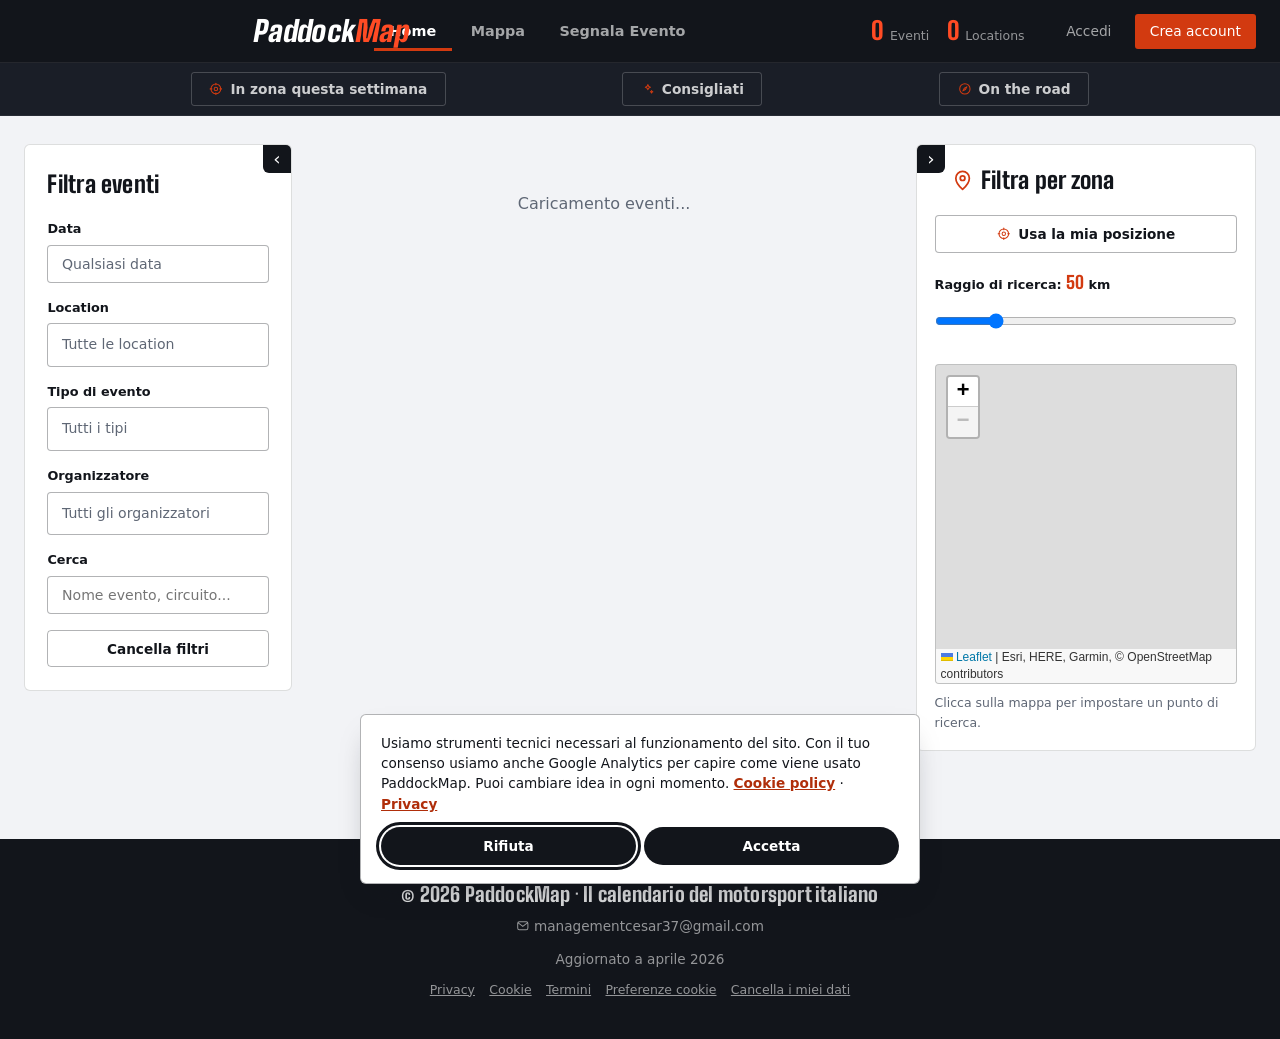
==== commit f0920d30: "Add hidden Guida link to navigation menu Added a hidden link to the Guida page in the navigation men" ====
--- a/index.html
+++ b/index.html
@@ -27,6 +27,7 @@
 <nav class="nav-menu">
 <a href="index.html" class="active" onclick="gtag('event', 'nav_click', { nav_item: 'home' })">Home</a>
 <a href="mappa.html" onclick="gtag('event', 'nav_click', { nav_item: 'mappa' })">Mappa</a>
+<a href="guida.html" id="navGuida" hidden onclick="gtag('event', 'nav_click', { nav_item: 'guida' })">Guida</a>
 <a href="contatti.html" onclick="gtag('event', 'nav_click', { nav_item: 'promuovi_evento' })">Segnala Evento</a>
 </nav>
   <div class="header-stats">
--- a/style.css
+++ b/style.css
@@ -6,8 +6,6 @@
    Condiviso da index.html, mappa.html, contatti.html, paddock.html
    ========================================================================= */
 
-/* Font self-hosted (licenza SIL OFL: uso commerciale libero).
-   Mettere i file woff2 "latin" in vendor/fonts/ con questi nomi. */
 @font-face {
   font-family: "Big Shoulders Display";
   src: url("vendor/fonts/big-shoulders-display-var.woff2") format("woff2");
@@ -555,10 +553,14 @@
    Griglia eventi
    ========================================================================== */
 
-.events-grid { display: grid; grid-template-columns: repeat(3, 1fr); gap: 1.1rem; margin-bottom: 2rem; }
-
-@media (max-width: 1100px) { .events-grid { grid-template-columns: repeat(2, 1fr); } }
-@media (min-width: 769px) { .youtube-layout.map-open .events-grid { grid-template-columns: repeat(2, 1fr); } }
+.events-grid { display: grid; grid-template-columns: repeat(2, 1fr); gap: 1.1rem; margin-bottom: 2rem; }
+
+/* Schede per riga: 2 con filtri e mappa aperti, 3 con un pannello chiuso, 4 con entrambi chiusi */
+@media (min-width: 1101px) {
+  .youtube-layout.filters-closed .events-grid,
+  .youtube-layout.map-closed .events-grid { grid-template-columns: repeat(3, 1fr); }
+  .youtube-layout.filters-closed.map-closed .events-grid { grid-template-columns: repeat(4, 1fr); }
+}
 
 .event-card {
   position: relative;
@@ -809,42 +811,75 @@
 
 .radius-value { font-family: var(--font-display); font-size: 1.1rem; font-weight: 800; color: var(--accent); font-variant-numeric: tabular-nums; }
 
+/* Pannello chiuso: non occupa spazio (il margine negativo annulla anche il gap del flex) */
 .sidebar-filters.collapsed,
 .map-sidebar.collapsed {
   width: 0 !important;
   min-width: 0;
-  margin: 0;
   padding: 0;
   overflow: hidden;
   opacity: 0;
+  visibility: hidden;
   pointer-events: none;
 }
-
-.panel-toggle {
-  position: sticky;
-  top: 58vh;
-  transform: translateY(-50%);
-  align-self: flex-start;
-  flex-shrink: 0;
-  width: 26px;
-  height: 60px;
-  border-radius: var(--radius-pill);
+.sidebar-filters.collapsed { margin: 0 -1.25rem 0 0; }
+.map-sidebar.collapsed { margin: 0 0 0 -1.25rem; }
+
+/* Linguette per chiudere/riaprire i pannelli (solo desktop).
+   Chiudi: nell'angolo in alto del pannello (filtri a destra, mappa a sinistra).
+   Riapri: negli angoli in alto del contenuto, nello spazio sopra la griglia. */
+.filters { position: relative; }
+
+.panel-tab {
+  display: flex;
+  align-items: center;
+  justify-content: center;
+  width: 1.75rem;
+  height: 1.75rem;
+  background: var(--ink);
+  color: #fff;
   border: none;
-  background: var(--ink);
-  color: white;
+  font-family: var(--font);
   font-size: 1.15rem;
+  line-height: 1;
   cursor: pointer;
-  z-index: 20;
-  display: flex;
-  align-items: center;
-  justify-content: center;
   transition: background 0.15s;
 }
-.panel-toggle:hover { background: var(--accent); }
+.panel-tab:hover { background: var(--accent); }
+
+.panel-tab-filters {
+  position: absolute;
+  top: 0;
+  right: 0;
+  border-top-right-radius: calc(var(--radius-lg) - 1px);
+  border-bottom-left-radius: var(--radius-lg);
+}
+.panel-tab-map {
+  position: absolute;
+  top: 0;
+  left: 0;
+  border-top-left-radius: calc(var(--radius-lg) - 1px);
+  border-bottom-right-radius: var(--radius-lg);
+}
+/* titolo del pannello mappa: lascia spazio alla linguetta a sinistra */
+.map-sidebar .filters h3 { margin-left: 1rem; }
+
+.reopen-bar { position: sticky; top: 6rem; height: 0; z-index: 25; }
+.panel-tab-open-filters,
+.panel-tab-open-map {
+  display: none;
+  position: absolute;
+  top: -1.75rem;
+}
+.panel-tab-open-filters { left: 0; border-radius: var(--radius-sm) var(--radius-sm) 0 0; }
+.panel-tab-open-map { right: 0; border-radius: var(--radius-sm) var(--radius-sm) 0 0; }
+.youtube-layout.filters-closed .panel-tab-open-filters { display: flex; }
+.youtube-layout.map-closed .panel-tab-open-map { display: flex; }
 
 @media (max-width: 1100px) {
   .map-sidebar { width: 100%; position: static; max-height: none; }
-  .panel-toggle { display: none; }
+  .panel-tab { display: none !important; }
+  .map-sidebar .filters h3 { margin-left: 0; }
 }
 
 /* Popup mappa (Leaflet) */
